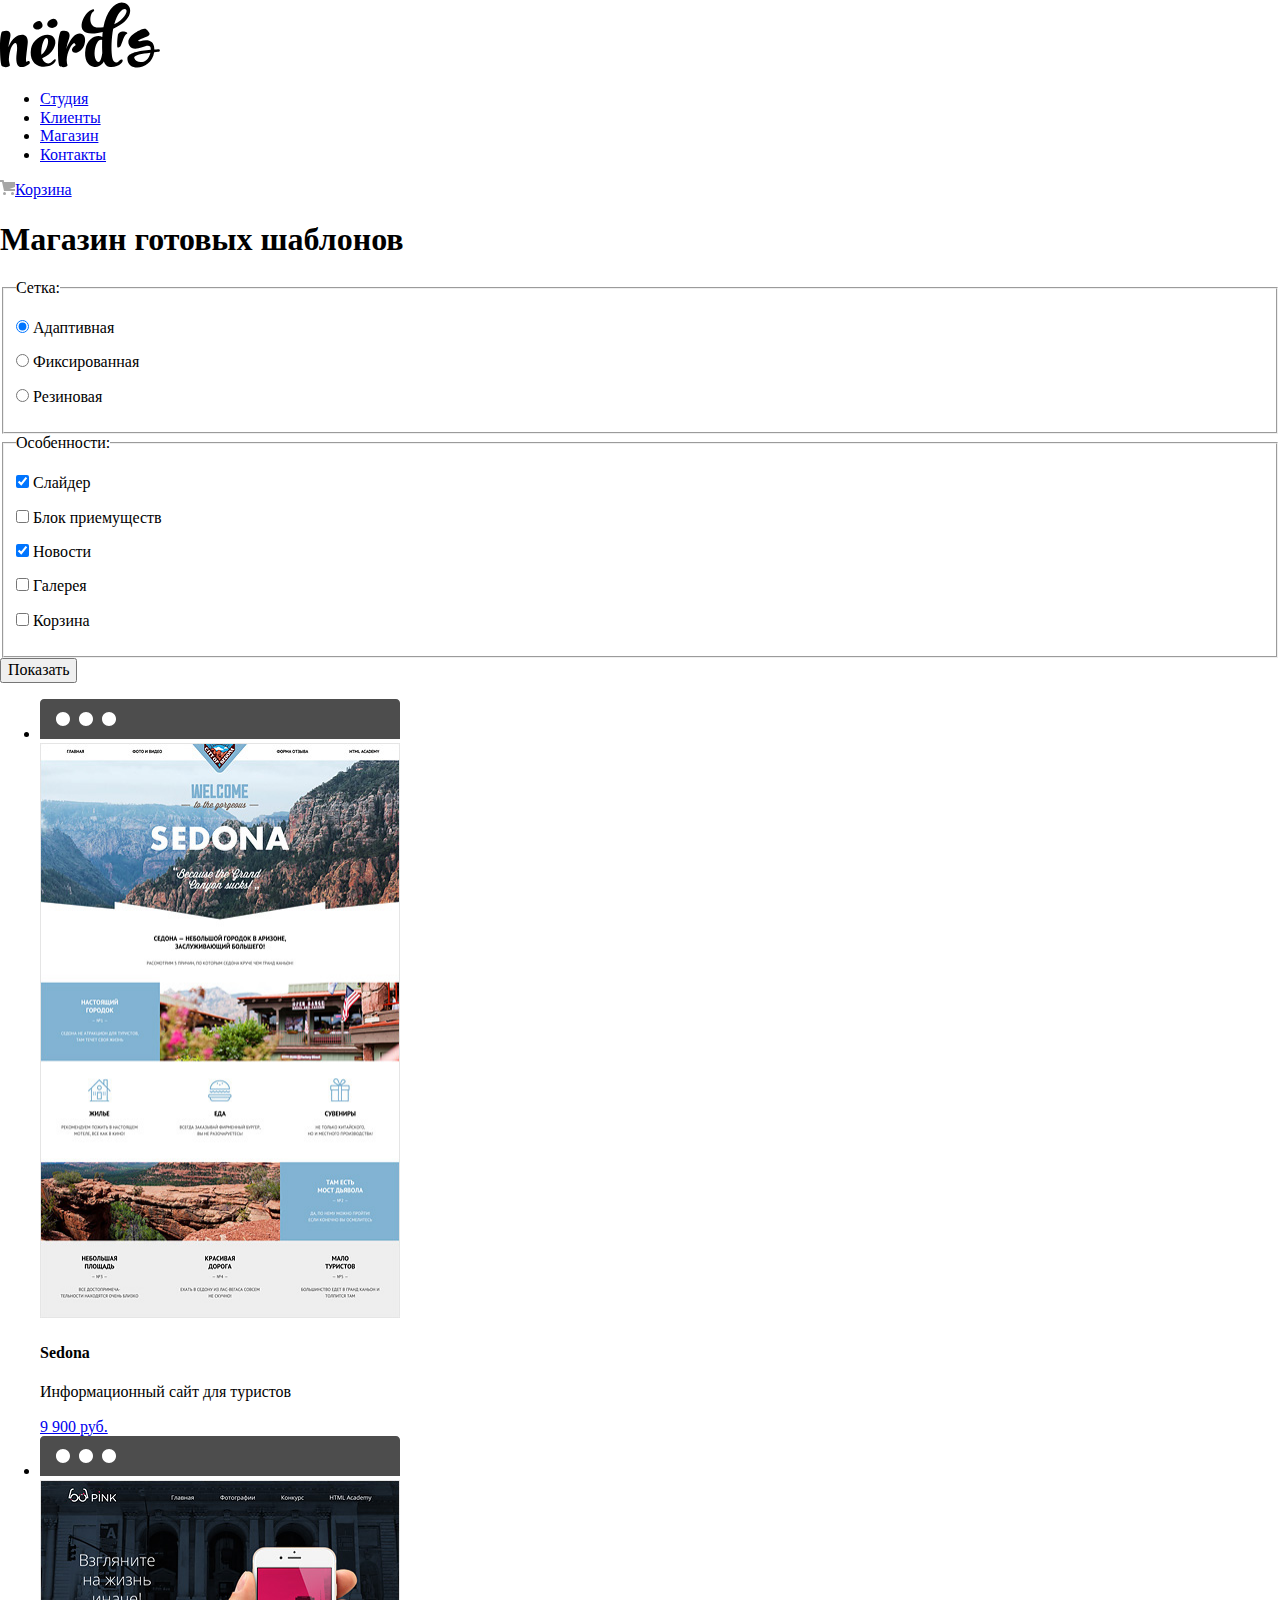
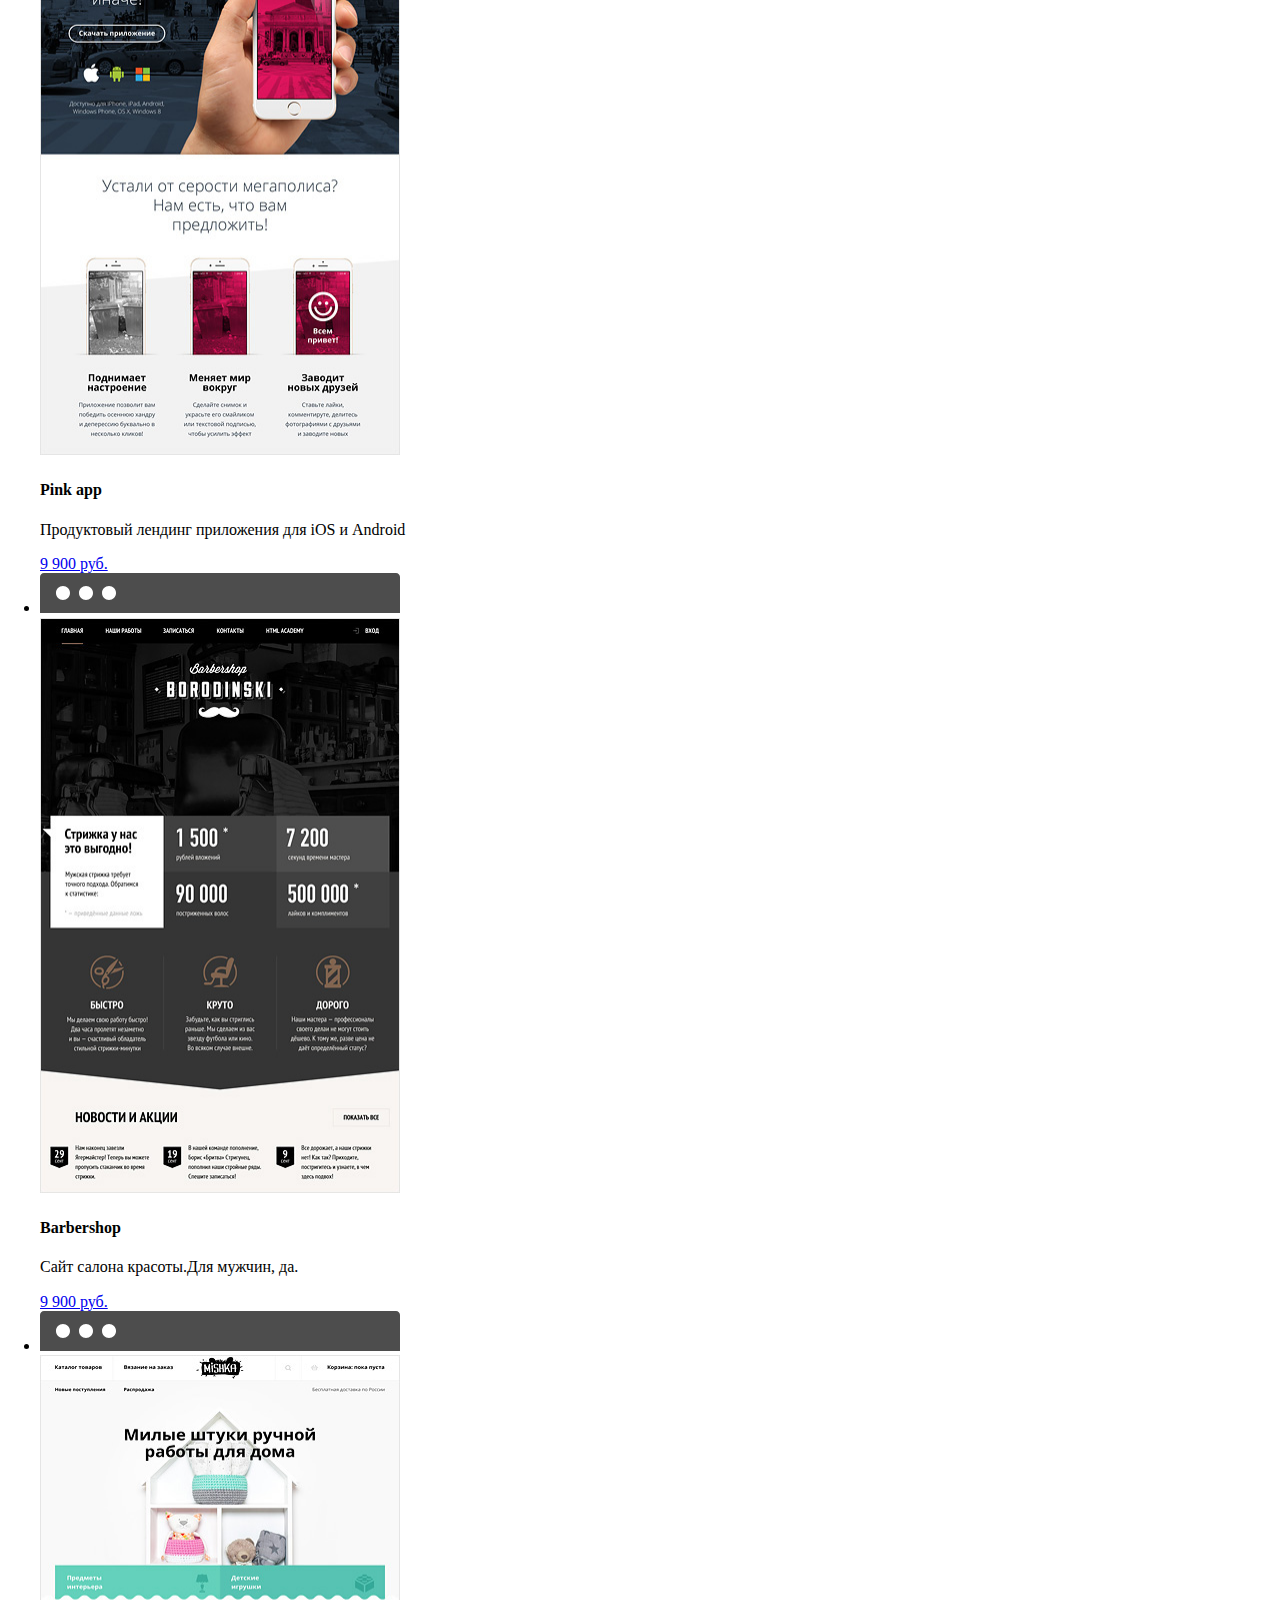
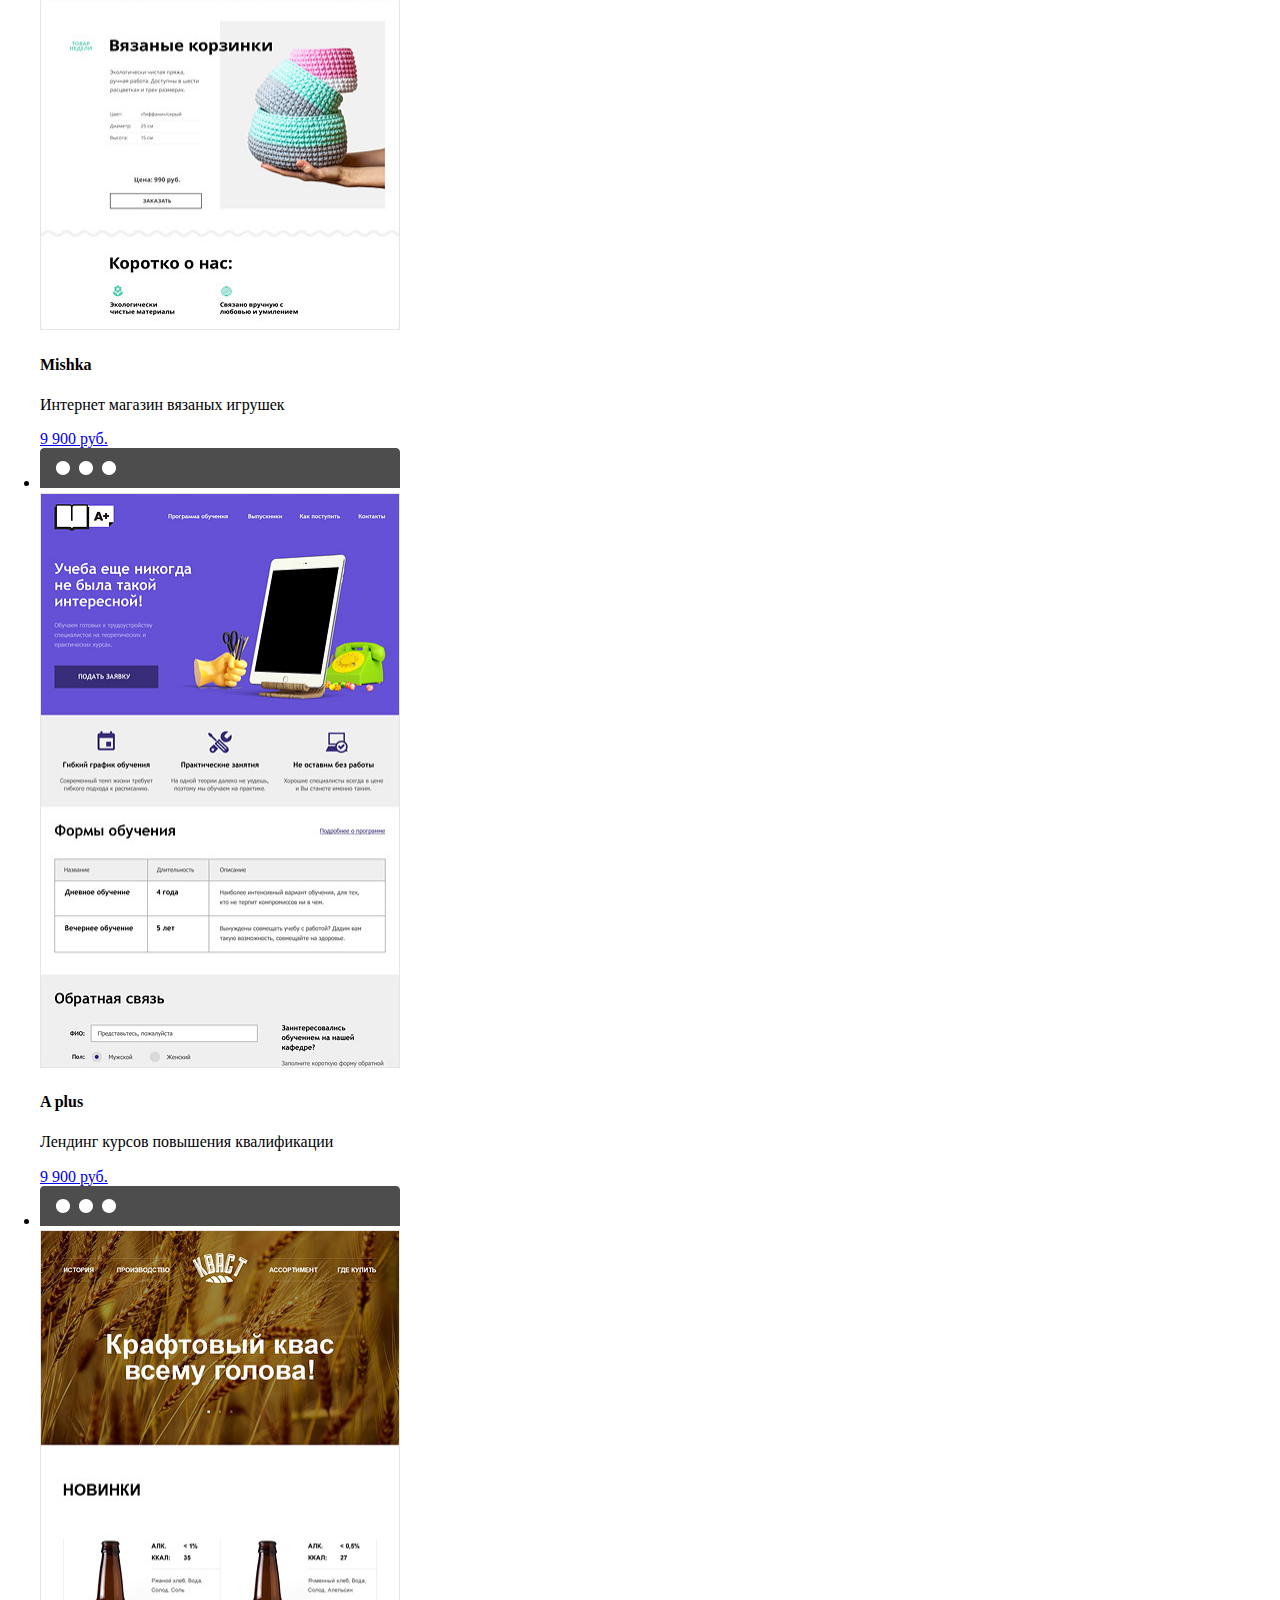
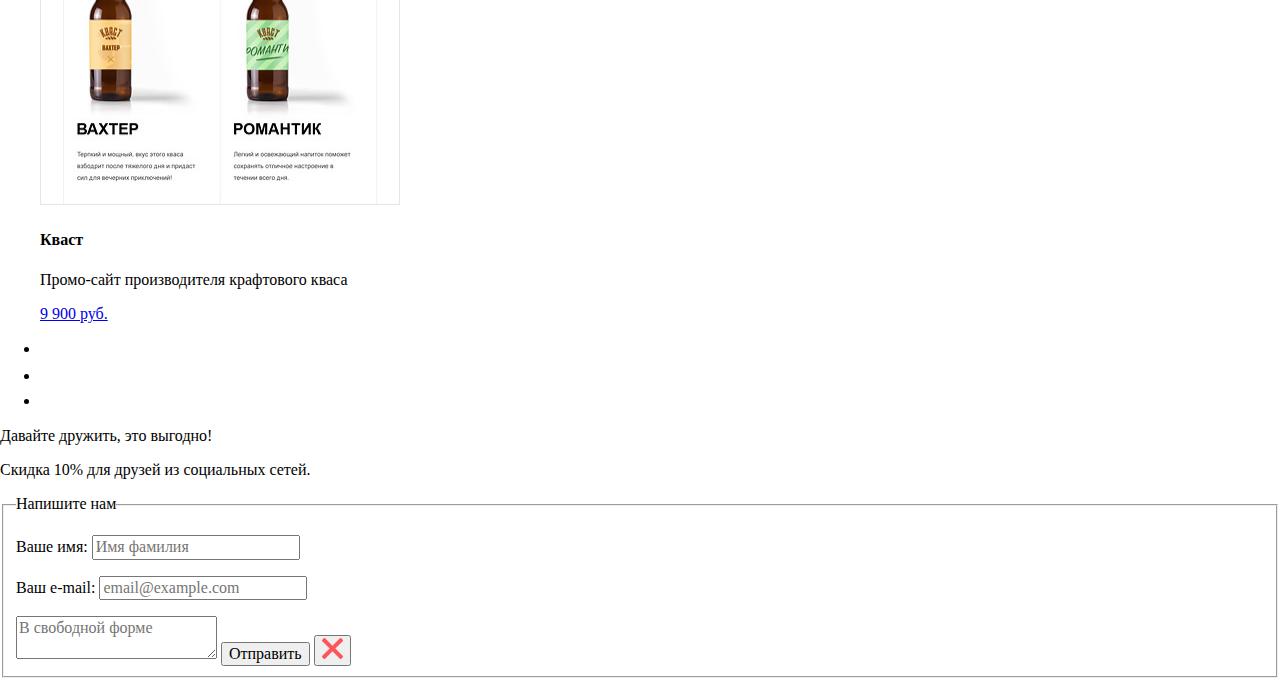
==== catalog.html @ f554057f "Исправил ошибки 3" ====
<!DOCTYPE html>
<html lang="ru">

<head>
  <meta charset="utf-8">
  <title>HTML Academy: Нёрдс</title>
  <link href="css/normalize.min.css" rel="stylesheet">
  <link href="css/style.css" rel="stylesheet">
</head>

<body>
  <header class="page-header">
    <h2 class="visually-hidden">Главная навигация</h2>
    <div class="container">
      <!--Центровщик-->
      <a class="nerds-logo" href="#" aria-label="Главная страница nёrds"><img src="img/nerds-logo.svg" alt="Nёrds" width="160" height="70"></a>
      <nav class="main-navigation">
        <ul class="nav-list">
          <li class="nav-list-item"><a href="#" class="nav-link">Студия</a></li>
          <li class="nav-list-item"><a href="#" class="nav-link">Клиенты</a></li>
          <li class="nav-list-item"><a href="#" class="nav-link">Магазин</a></li>
          <li class="nav-list-item"><a href="#" class="nav-link">Контакты</a></li>
        </ul>
      </nav>
      <a class="icon-basket" href="#"><img src="img/cart-icon.svg" alt="Корзина" width="15" height="15">Корзина</a>
    </div>
  </header>
  <main class="page-main-catalog">
    <div class="container">
      <!--Центровщик-->
      <section class="shop-block">
        <h1 class="shop-title">Магазин готовых шаблонов</h1>
      </section>
      <form class="main-form" method="post">
        <fieldset class="form-radio">
          <legend class="form-radio-title">Сетка:</legend>
          <div class="form-radio-block">
            <p class="form-radio-item">
              <input class="form-radio-item-input" type="radio" name="radio-grid" checked="checked" id="adap">
              <label class="form-radio-item-label" for="adap">Адаптивная</label>
            </p>
            <p class="form-radio-item">
              <input class="form-radio-item-input" type="radio" name="radio-grid" id="fix">
              <label class="form-radio-item-label" for="fix">Фиксированная</label>
            </p>
            <p class="form-radio-item">
              <input class="form-radio-item-input" type="radio" name="radio-grid" id="rubber">
              <label class="form-radio-item-label" for="rubber">Резиновая</label>
            </p>
          </div>
        </fieldset>
        <fieldset class="form-checkbox">
          <legend class="form-checkbox-title">Особенности:</legend>
          <div class="form-checkbox-block">
            <p class="form-checkbox-item">
              <input class="form-checkbox-input" type="checkbox" name="slider" checked="checked" id="slider" />
              <label class="form-checkbox-label" for="slider">Слайдер</label>
            </p>
            <p class="form-checkbox-item">
              <input class="form-checkbox-input" type="checkbox" name="advantages" id="advantages" />
              <label class="form-checkbox-label" for="advantages">Блок приемуществ</label>
            </p>
            <p class="form-checkbox-item">
              <input class="form-checkbox-input" type="checkbox" name="news" checked="checked" id="news" />
              <label class="form-checkbox-label" for="news">Новости</label>
            </p>
            <p class="form-checkbox-item">
              <input class="form-checkbox-input" type="checkbox" name="gallery" id="gallery" />
              <label class="form-checkbox-label" for="gallery">Галерея</label>
            </p>
            <p class="form-checkbox-item">
              <input class="form-checkbox-input" type="checkbox" name="basket" id="basket" />
              <label class="form-checkbox-label" for="basket">Корзина</label>
            </p>
          </div>
        </fieldset>
        <input class="show-btn" type="submit" value="Показать">
      </form>
      <h2 class="visually-hidden">Выбор готового шаблона</h2>
      <ul class="shop">
        <li class="shop-item">
          <div class="shop-browser">
            <svg version="1.1" id="Layer_1" xmlns="http://www.w3.org/2000/svg" xmlns:xlink="http://www.w3.org/1999/xlink" x="0px" y="0px" width="360px" height="40px" viewBox="0 0 360 40" enable-background="new 0 0 360 40" xml:space="preserve">
              <path fill="#4D4D4D" d="M356,0H4C1.8,0,0,1.8,0,4v16v20h360V4C360,1.8,358.2,0,356,0z M22.991,27c-3.866,0-7-3.134-7-7s3.134-7,7-7
	s7,3.134,7,7S26.857,27,22.991,27z M46.002,27c-3.866,0-7-3.134-7-7s3.134-7,7-7s7,3.134,7,7S49.868,27,46.002,27z M69.013,27
	c-3.866,0-7-3.134-7-7s3.134-7,7-7s7,3.134,7,7S72.879,27,69.013,27z" />
            </svg>
          </div>
          <img class="shop-img" src="img/img-sedona.jpg" alt="sedona" width="360" height="575">
          <section class="shop-footer">
            <h4 class="shop-title">Sedona</h4>
            <p class="shop-desc">Информационный сайт для туристов</p>
            <a class="shop-btn" href="#">9 900 руб.</a>
          </section>
        </li>
        <li class="shop-item">
          <div class="shop-browser">
            <svg version="1.1" id="Layer_2" xmlns="http://www.w3.org/2000/svg" xmlns:xlink="http://www.w3.org/1999/xlink" x="0px" y="0px" width="360px" height="40px" viewBox="0 0 360 40" enable-background="new 0 0 360 40" xml:space="preserve">
              <path fill="#4D4D4D" d="M356,0H4C1.8,0,0,1.8,0,4v16v20h360V4C360,1.8,358.2,0,356,0z M22.991,27c-3.866,0-7-3.134-7-7s3.134-7,7-7
	s7,3.134,7,7S26.857,27,22.991,27z M46.002,27c-3.866,0-7-3.134-7-7s3.134-7,7-7s7,3.134,7,7S49.868,27,46.002,27z M69.013,27
	c-3.866,0-7-3.134-7-7s3.134-7,7-7s7,3.134,7,7S72.879,27,69.013,27z" />
            </svg>
          </div>
          <img class="shop-img" src="img/img-pink.jpg" alt="pink" width="360" height="575">
          <section class="shop-footer">
            <h4 class="shop-title">Pink app</h4>
            <p class="shop-desc">Продуктовый лендинг приложения для iOS и Android</p>
            <a class="shop-btn" href="#">9 900 руб.</a>
          </section>
        </li>
        <li class="shop-item">
          <div class="shop-browser">
            <svg version="1.1" id="Layer_3" xmlns="http://www.w3.org/2000/svg" xmlns:xlink="http://www.w3.org/1999/xlink" x="0px" y="0px" width="360px" height="40px" viewBox="0 0 360 40" enable-background="new 0 0 360 40" xml:space="preserve">
              <path fill="#4D4D4D" d="M356,0H4C1.8,0,0,1.8,0,4v16v20h360V4C360,1.8,358.2,0,356,0z M22.991,27c-3.866,0-7-3.134-7-7s3.134-7,7-7
	s7,3.134,7,7S26.857,27,22.991,27z M46.002,27c-3.866,0-7-3.134-7-7s3.134-7,7-7s7,3.134,7,7S49.868,27,46.002,27z M69.013,27
	c-3.866,0-7-3.134-7-7s3.134-7,7-7s7,3.134,7,7S72.879,27,69.013,27z" />
            </svg>
          </div>
          <img class="shop-img" src="img/img-barbershop.jpg" alt="barbershop" width="360" height="575">
          <section class="shop-footer">
            <h4 class="shop-title">Barbershop</h4>
            <p class="shop-desc">Сайт салона красоты.Для мужчин, да.</p>
            <a class="shop-btn" href="#">9 900 руб.</a>
          </section>
        </li>
        <li class="shop-item">
          <div class="shop-browser">
            <svg version="1.1" id="Layer_4" xmlns="http://www.w3.org/2000/svg" xmlns:xlink="http://www.w3.org/1999/xlink" x="0px" y="0px" width="360px" height="40px" viewBox="0 0 360 40" enable-background="new 0 0 360 40" xml:space="preserve">
              <path fill="#4D4D4D" d="M356,0H4C1.8,0,0,1.8,0,4v16v20h360V4C360,1.8,358.2,0,356,0z M22.991,27c-3.866,0-7-3.134-7-7s3.134-7,7-7
	s7,3.134,7,7S26.857,27,22.991,27z M46.002,27c-3.866,0-7-3.134-7-7s3.134-7,7-7s7,3.134,7,7S49.868,27,46.002,27z M69.013,27
	c-3.866,0-7-3.134-7-7s3.134-7,7-7s7,3.134,7,7S72.879,27,69.013,27z" />
            </svg>
          </div>
          <img class="shop-img" src="img/img-mishka.jpg" alt="mishka" width="360" height="575">
          <section class="shop-footer">
            <h4 class="shop-title">Mishka</h4>
            <p class="shop-desc">Интернет магазин вязаных игрушек</p>
            <a class="shop-btn" href="#">9 900 руб.</a>
          </section>
        </li>
        <li class="shop-item">
          <div class="shop-browser">
            <svg version="1.1" id="Layer_5" xmlns="http://www.w3.org/2000/svg" xmlns:xlink="http://www.w3.org/1999/xlink" x="0px" y="0px" width="360px" height="40px" viewBox="0 0 360 40" enable-background="new 0 0 360 40" xml:space="preserve">
              <path fill="#4D4D4D" d="M356,0H4C1.8,0,0,1.8,0,4v16v20h360V4C360,1.8,358.2,0,356,0z M22.991,27c-3.866,0-7-3.134-7-7s3.134-7,7-7
	s7,3.134,7,7S26.857,27,22.991,27z M46.002,27c-3.866,0-7-3.134-7-7s3.134-7,7-7s7,3.134,7,7S49.868,27,46.002,27z M69.013,27
	c-3.866,0-7-3.134-7-7s3.134-7,7-7s7,3.134,7,7S72.879,27,69.013,27z" />
            </svg>
          </div>
          <img class="shop-img" src="img/img-aplus.jpg" alt="aplus" width="360" height="575">
          <section class="shop-footer">
            <h4 class="shop-title">A plus</h4>
            <p class="shop-desc">Лендинг курсов повышения квалификации</p>
            <a class="shop-btn" href="#">9 900 руб.</a>
          </section>
        </li>
        <li class="shop-item">
          <div class="shop-browser">
            <svg version="1.1" id="Layer_6" xmlns="http://www.w3.org/2000/svg" xmlns:xlink="http://www.w3.org/1999/xlink" x="0px" y="0px" width="360px" height="40px" viewBox="0 0 360 40" enable-background="new 0 0 360 40" xml:space="preserve">
              <path fill="#4D4D4D" d="M356,0H4C1.8,0,0,1.8,0,4v16v20h360V4C360,1.8,358.2,0,356,0z M22.991,27c-3.866,0-7-3.134-7-7s3.134-7,7-7
	s7,3.134,7,7S26.857,27,22.991,27z M46.002,27c-3.866,0-7-3.134-7-7s3.134-7,7-7s7,3.134,7,7S49.868,27,46.002,27z M69.013,27
	c-3.866,0-7-3.134-7-7s3.134-7,7-7s7,3.134,7,7S72.879,27,69.013,27z" />
            </svg>
          </div>
          <img class="shop-img" src="img/img-kvast.jpg" alt="kvast" width="360" height="575">
          <section class="shop-footer">
            <h4 class="shop-title">Кваст</h4>
            <p class="shop-desc">Промо-сайт производителя крафтового кваса</p>
            <a class="shop-btn" href="#">9 900 руб.</a>
          </section>
        </li>
      </ul>
    </div>
    <!--Карта-->
  </main>
  <footer class="page-footer">
    <h2 class="visually-hidden">Nёrds в социальных сетях</h2>
    <div class="container">
      <div class="social-icons">
        <ul>
          <li><a class="social-vk" target="_blank" href="https://vk.com/" aria-label="Nёrds во вконтакте">
              <svg xmlns="http://www.w3.org/2000/svg" width="26" height="15" viewBox="0 0 26 15">
                <path fill="#FFF" d="M16.138 11.51c.956-.309 2.18 2.04 3.483 2.939.978.681 1.727.534 1.727.534l3.473-.05s1.815-.112.957-1.554c-.071-.12-.503-1.069-2.585-3.022-2.177-2.043-1.882-1.712.739-5.244 1.597-2.153 2.236-3.468 2.036-4.028-.192-.539-1.365-.399-1.365-.399L20.69.713c-.381.001-.704.119-.851.515-.003.004-.621 1.666-1.445 3.079-1.741 2.989-2.436 3.148-2.724 2.961-.661-.433-.494-1.737-.494-2.664 0-2.897.432-4.105-.846-4.417-.427-.104-.739-.172-1.828-.182-1.392-.021-2.574 0-3.244.329-.445.223-.786.712-.579.74.26.035.843.16 1.155.586.401.552.389 1.789.389 1.789s.229 3.411-.54 3.834c-.528.29-1.25-.302-2.803-3.016-.793-1.388-1.392-2.922-1.392-2.922s-.116-.285-.326-.441c-.25-.185-.6-.244-.6-.244L.848.684S.29.7.085.946c-.182.218-.015.668-.015.668s2.909 6.881 6.203 10.347c3.02 3.182 6.452 2.971 6.452 2.971h1.555s.469-.054.709-.312c.224-.24.214-.691.214-.691s-.031-2.109.935-2.419z" /></svg></a>
          </li>
          <li><a class="social-fb" target="_blank" href="https://www.facebook.com/" aria-label="Nёrds в фейсбуке">
              <svg version="1.1" id="Layer_8" xmlns="http://www.w3.org/2000/svg" xmlns:xlink="http://www.w3.org/1999/xlink" x="0px" y="0px" width="12px" height="22px" viewBox="0 0 12 22" enable-background="new 0 0 12 22" xml:space="preserve">
                <path fill="#FFFFFF" d="M12,4V0H8C5.791,0,4,1.791,4,4v4H0v4h4v10h4V12h4V8H8V4H12z" />
              </svg>
            </a>
          </li>
          <li><a class="social-inst" target="_blank" href="https://instagram.com/" aria-label="Nёrds в инстрагаме">
              <svg enable-background="new 0 0 21 21" height="21" viewBox="0 0 21 21" width="21" xmlns="http://www.w3.org/2000/svg">
                <path d="m18 0h-15c-1.65 0-3 1.35-3 3v15c0 1.65 1.35 3 3 3h15c1.65 0 3-1.35 3-3v-15c0-1.65-1.35-3-3-3zm-7.5 7c1.93 0 3.5 1.57 3.5 3.5s-1.57 3.5-3.5 3.5-3.5-1.57-3.5-3.5 1.57-3.5 3.5-3.5zm7.5 11h-15v-9h1.181c-.114.482-.181.983-.181 1.5 0 3.59 2.91 6.5 6.5 6.5s6.5-2.91 6.5-6.5c0-.517-.066-1.018-.181-1.5h1.181zm0-11h-4v-4h4z" fill="#fff" />
              </svg>
            </a>
          </li>
        </ul>
      </div>
      <div class="footer-desc">
        <p class="footer-title">Давайте дружить, это выгодно!</p>
        <p class="footer-text">Скидка 10% для друзей из социальных сетей.</p>
      </div>
    </div>
  </footer>
  <article class="pop-up">
    <h2 class="visually-hidden">Форма отправки</h2>
    <form class="pop-up-form" method="post">
      <fieldset class="pop-up-field">
        <legend class="pop-up-title">Напишите нам</legend>
        <p class="pop-up-item">
          <label class="pop-up-label" for="name">Ваше имя:</label>
          <input class="pop-up-input" type="text" id="name" name="name" placeholder="Имя фамилия" required>
        </p>
        <p class="pop-up-item">
          <label class="pop-up-label" for="mail">Ваш e-mail:</label>
          <input class="pop-up-input" type="email" id="mail" name="mail" placeholder="email@example.com" required>
        </p>
        <textarea class="pop-up-textarea" name="comment" id="comment-field" placeholder="В свободной форме"></textarea>
        <input class="pop-up-btn" type="submit" value="Отправить">
        <button class="pop-up-cross"><svg xmlns="http://www.w3.org/2000/svg" width="21" height="21" viewBox="0 0 21 21">
            <path fill="#FB565A" d="M13.328 10.5l7.371-7.371a1.003 1.003 0 0 0 0-1.414L19.285.3a1.003 1.003 0 0 0-1.414 0L10.5 7.672 3.129.301a1.003 1.003 0 0 0-1.414 0L.301 1.715a1.003 1.003 0 0 0 0 1.414L7.672 10.5.301 17.871a1.003 1.003 0 0 0 0 1.414l1.415 1.414a1.003 1.003 0 0 0 1.414 0l7.371-7.371 7.371 7.371a1.003 1.003 0 0 0 1.414 0l1.414-1.414a1.003 1.003 0 0 0 0-1.414L13.328 10.5z" /></svg></button>
      </fieldset>
    </form>
  </article>
</body>

</html>
---- css/style.css ----
﻿.visually-hidden {
  position: absolute;
  width: 1px;
  height: 1px;
  margin: -1px;
  border: 0;
  padding: 0;
  clip: rect(0 0 0 0);
  overflow: hidden;
}
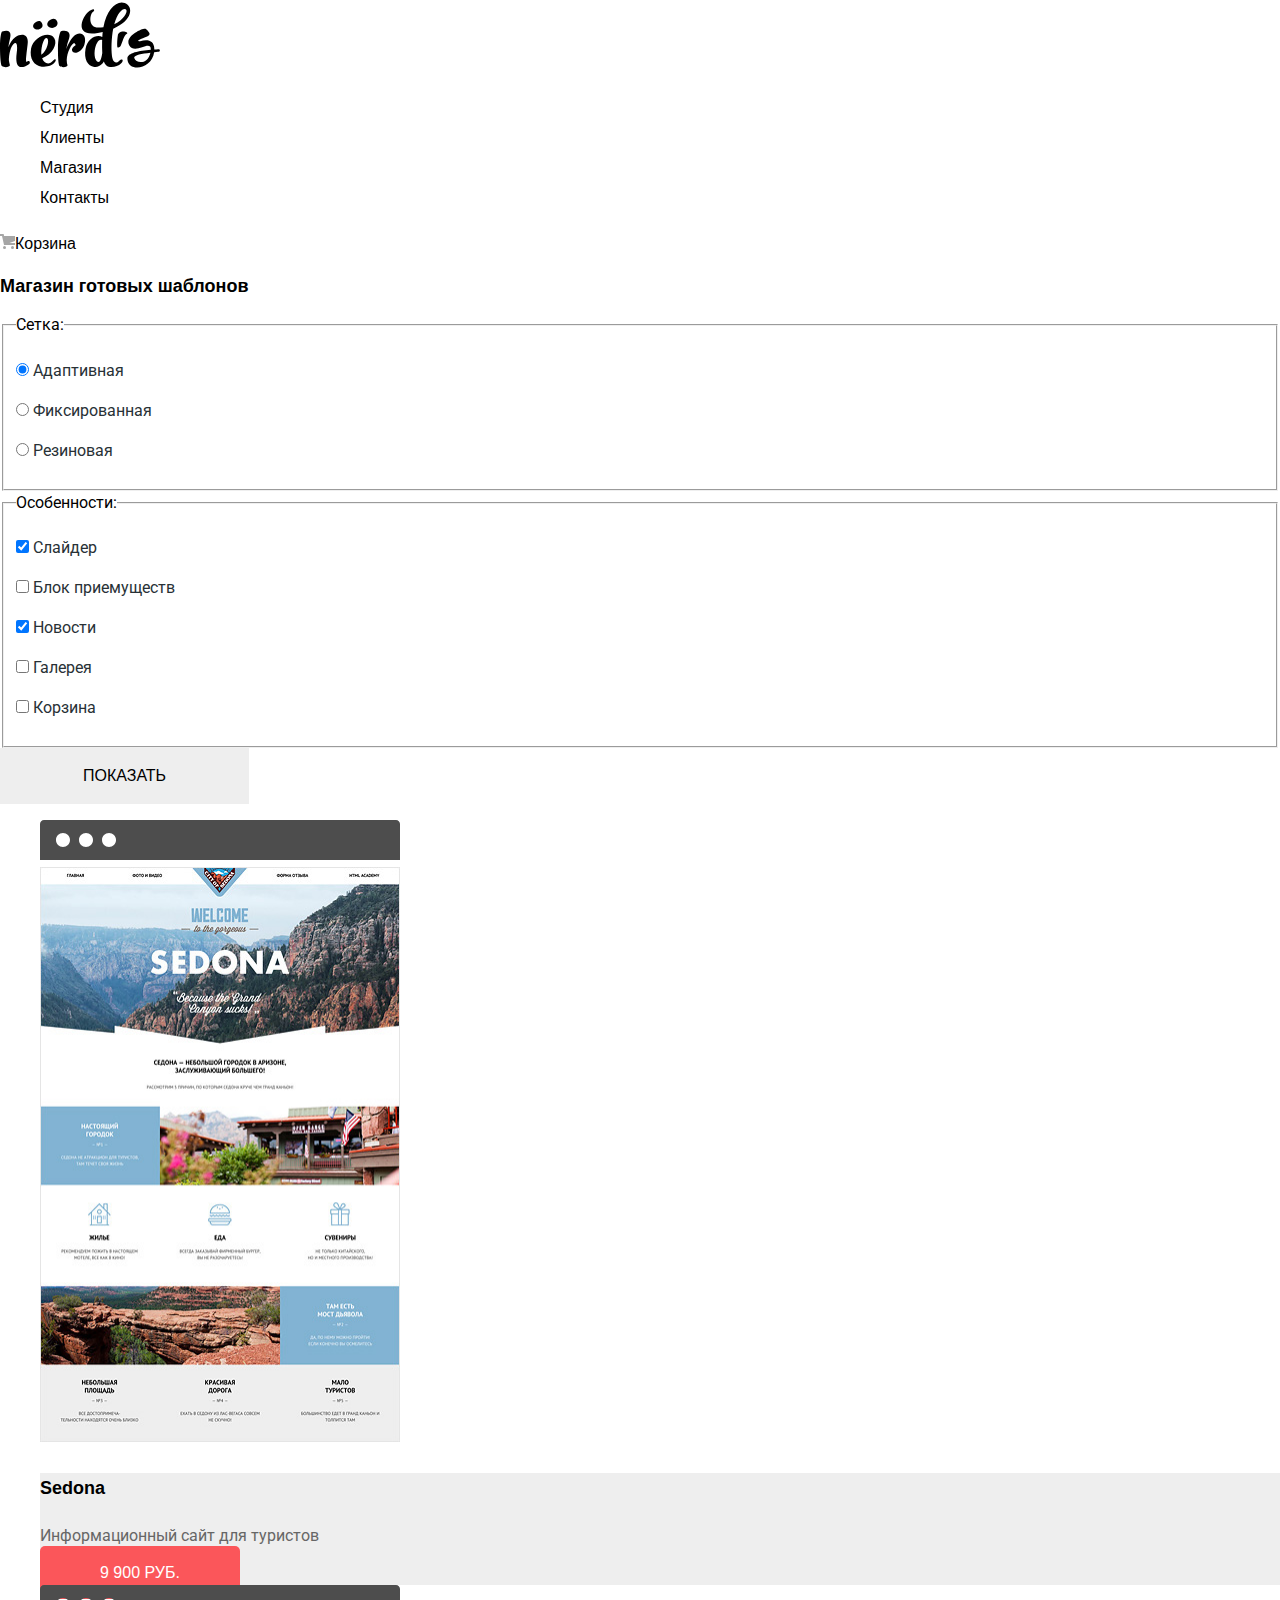
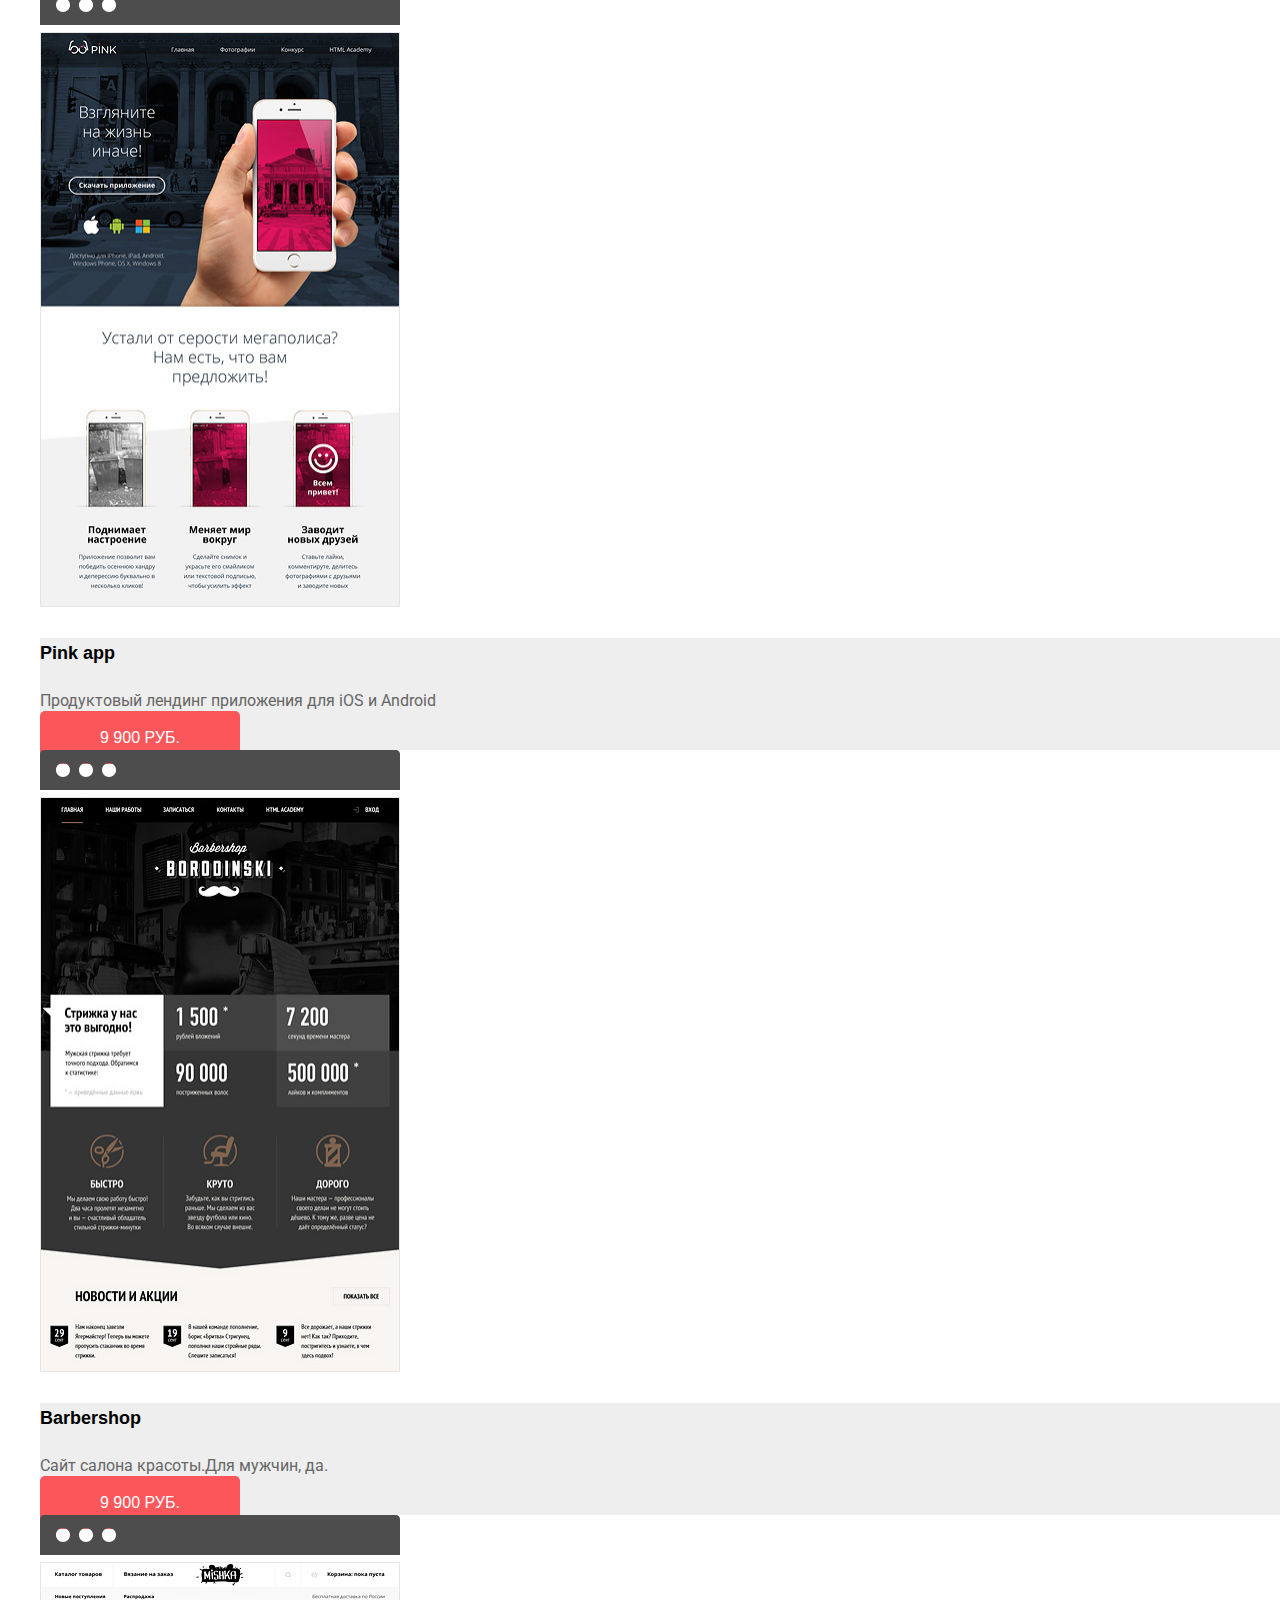
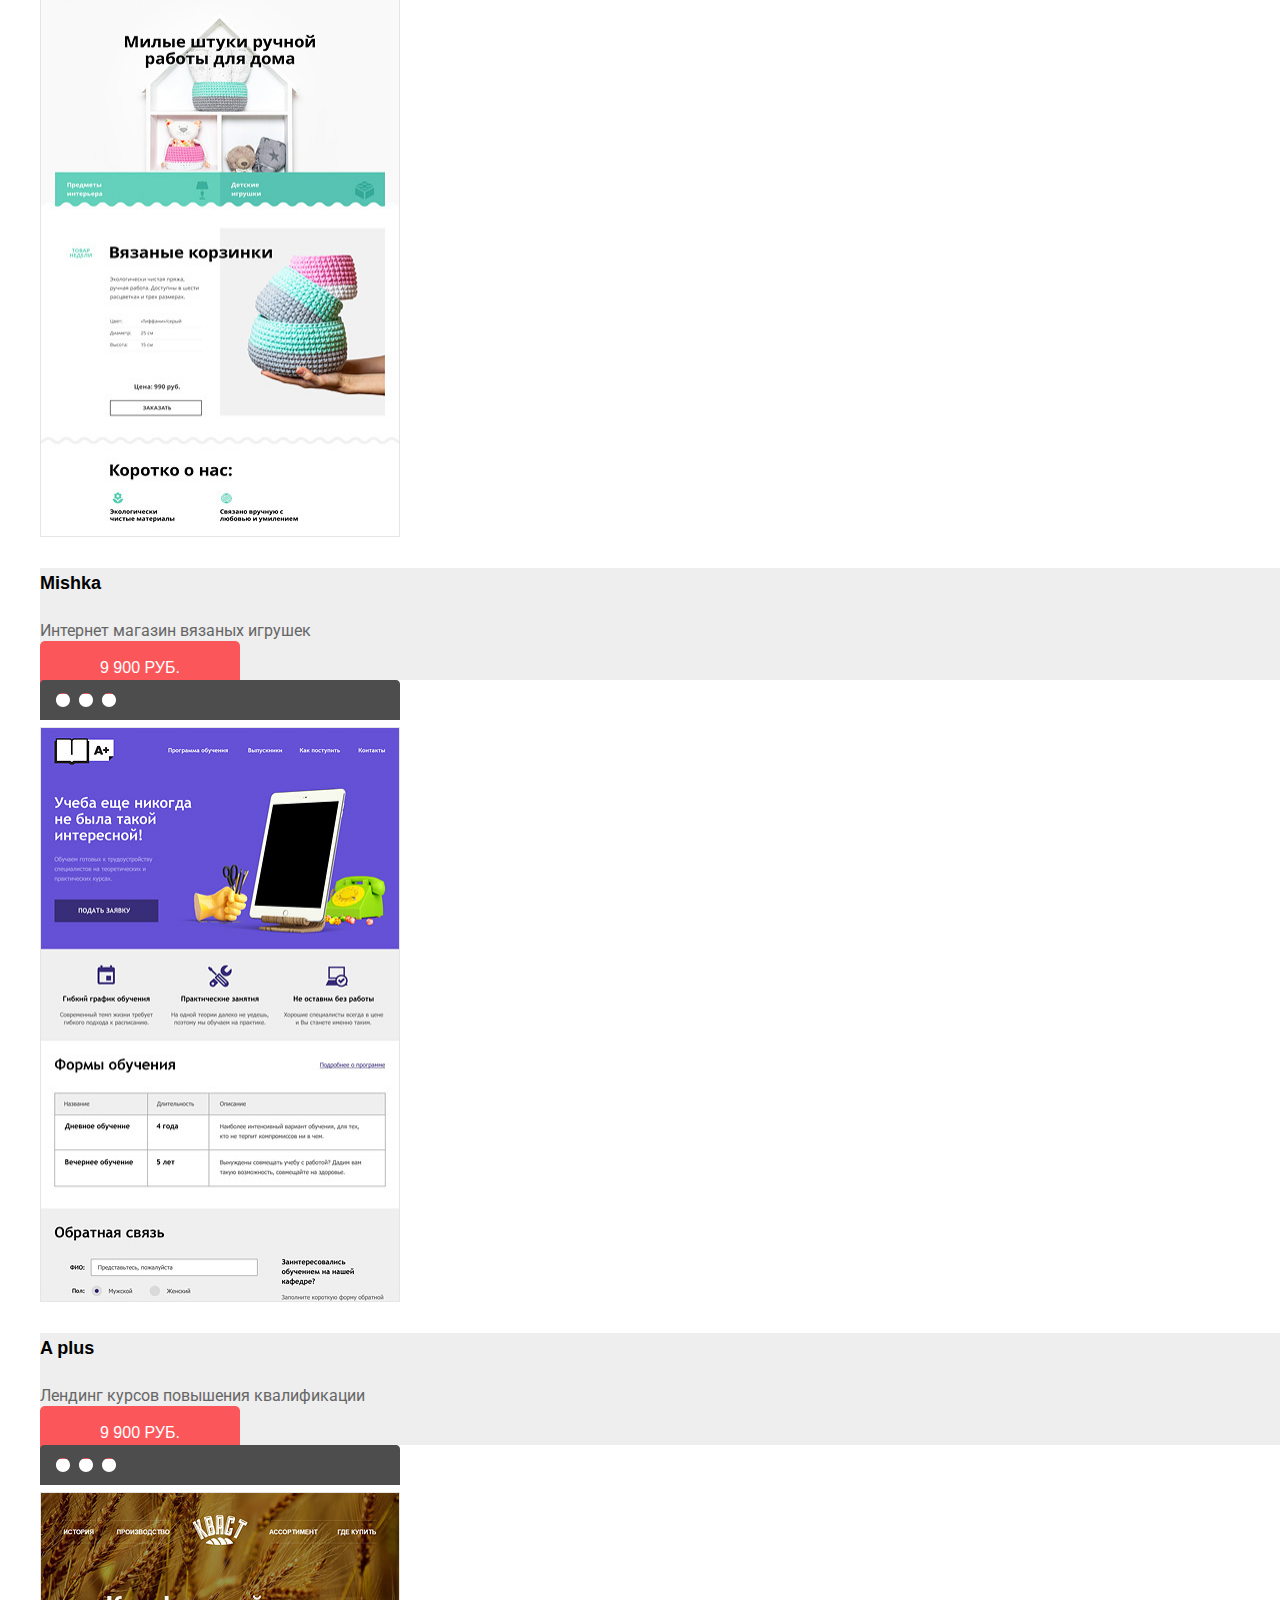
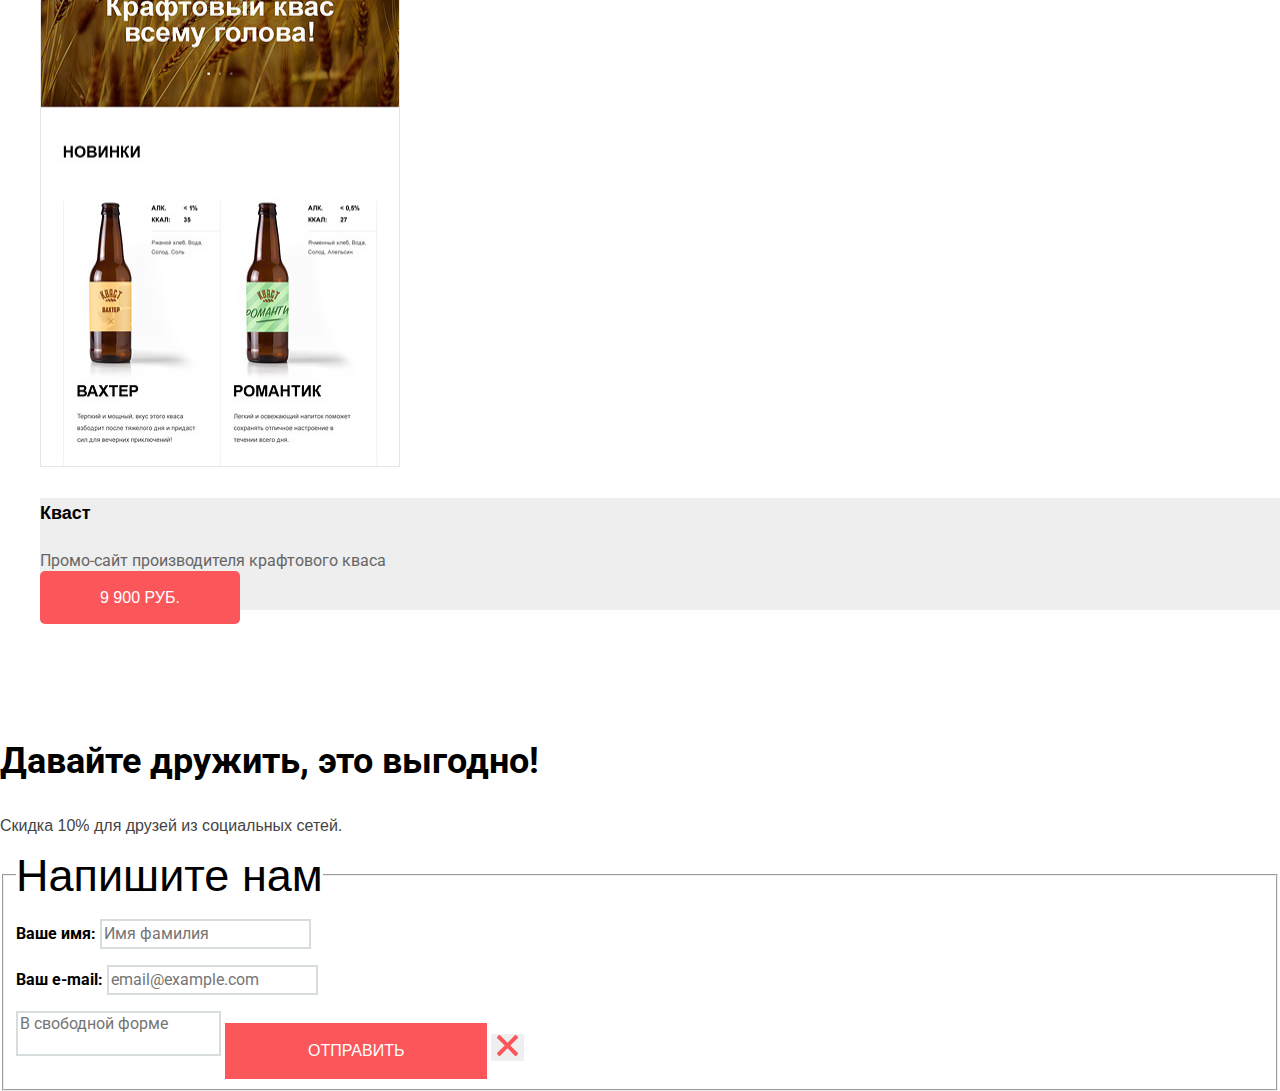
==== commit f4707c65: "Начал базовую стилизацию проекта" ====
--- a/catalog.html
+++ b/catalog.html
@@ -4,6 +4,7 @@
 <head>
   <meta charset="utf-8">
   <title>HTML Academy: Нёрдс</title>
+  <link href="https://fonts.googleapis.com/css?family=Roboto:400,400i,700,700i&amp;subset=cyrillic" rel="stylesheet">
   <link href="css/normalize.min.css" rel="stylesheet">
   <link href="css/style.css" rel="stylesheet">
 </head>
@@ -216,7 +217,7 @@
         </p>
         <textarea class="pop-up-textarea" name="comment" id="comment-field" placeholder="В свободной форме"></textarea>
         <input class="pop-up-btn" type="submit" value="Отправить">
-        <button class="pop-up-cross"><svg xmlns="http://www.w3.org/2000/svg" width="21" height="21" viewBox="0 0 21 21">
+        <button class="pop-up-cross" aria-label="Закрыть"><svg xmlns="http://www.w3.org/2000/svg" width="21" height="21" viewBox="0 0 21 21">
             <path fill="#FB565A" d="M13.328 10.5l7.371-7.371a1.003 1.003 0 0 0 0-1.414L19.285.3a1.003 1.003 0 0 0-1.414 0L10.5 7.672 3.129.301a1.003 1.003 0 0 0-1.414 0L.301 1.715a1.003 1.003 0 0 0 0 1.414L7.672 10.5.301 17.871a1.003 1.003 0 0 0 0 1.414l1.415 1.414a1.003 1.003 0 0 0 1.414 0l7.371-7.371 7.371 7.371a1.003 1.003 0 0 0 1.414 0l1.414-1.414a1.003 1.003 0 0 0 0-1.414L13.328 10.5z" /></svg></button>
       </fieldset>
     </form>
--- a/css/style.css
+++ b/css/style.css
@@ -7,4 +7,229 @@
   padding: 0;
   clip: rect(0 0 0 0);
   overflow: hidden;
+}
+
+body {
+  margin: 0;
+  
+  font-family: "Roboto", Arial, sans-serif;
+  font-size: 16px;
+  line-height: 24px;
+  font-weight: normal;
+}
+
+li {
+  list-style-type: none;
+}
+
+.nav-link {
+  font-family: "Roboto Medium", Arial, sans-serif;
+  line-height: 30px;
+  color: black;
+  text-decoration: none;
+}
+
+.nav-link:hover {
+  color: #fb565a;
+}
+
+.nav-link:active {
+  color: black;
+  opacity: 0.3;
+}
+
+.icon-basket {
+  font-family: "Roboto Medium", Arial, sans-serif;
+  line-height: 30px;
+  text-decoration: none;
+  color: black;
+}
+
+.service-head {
+  font-size: 24px;
+  line-height: 30px;
+  text-transform: uppercase;
+}
+
+.service-desc {
+  font-family: "Roboto Regular", Arial, sans-serif;
+  color: #283136;
+}
+
+.service-link {
+  padding-bottom: 19px;
+  padding-top: 19px;
+  padding-left: 40px;
+  padding-right: 39px;
+  border-radius: 5px;
+  
+  font-family: "Roboto Medium", Arial, sans-serif;
+  font-size: 16px;
+  line-height: 18px;
+  text-decoration: none;
+  text-transform: uppercase;
+  color: white;
+}
+
+.service-link--one {
+  background-color: #fb565a;
+}
+
+.service-link--one:hover {
+  background-color: #e74246;
+}
+
+.service-link--one:active {
+  background-color: #d7373b;
+  color: rgba(255, 255, 255, 0.3);
+}
+
+.service-link--two {
+  background-color: #00ca74;
+}
+
+.service-link--two:hover {
+  background-color: #00bc6c;
+}
+
+.service-link--two:active {
+  background-color: #00aa62;
+  color: rgba(255, 255, 255, 0.3);
+}
+
+.service-link--three {
+  background-color: #efc84a;
+}
+
+.service-link--three:hover {
+  background-color: #eab534;
+}
+
+.service-link--three:active {
+  background-color: #e5a722;
+  color: rgba(255, 255, 255, 0.3);
+}
+
+.footer-title {
+  font-weight: bold;
+  font-size: 36px;
+  line-height: 36px;
+}
+
+.footer-text {
+  font-family: "Roboto Regular", Arial, sans-serif;
+  line-height: 22px;
+  color: #444444;
+}
+
+.pop-up-title {
+  font-family: "Roboto Medium", Arial, sans-serif;
+  font-size: 45px;
+  line-height: 45px;
+}
+
+.pop-up-label {
+  font-weight: bold;
+  line-height: 18px;
+}
+
+input[type="text"],
+input[type="email"] {
+  font: inherit;
+  border: 2px solid #d7dcde;
+  outline: none;
+}
+
+.pop-up-textarea {
+  border: 2px solid #d7dcde;
+  outline: none;
+  resize: none;
+}
+
+.pop-up-btn {
+  border: 0;
+  padding-bottom: 19px;
+  padding-top: 19px;
+  padding-right: 83px;
+  padding-left: 83px;
+  background-color: #fb565a;
+  
+  font-family: "Roboto Medium", Arial, sans-serif;
+  line-height: 18px;
+  color: white;
+  text-transform: uppercase;
+}
+
+.pop-up-cross {
+  border: 0;
+}
+
+.shop-title {
+  font-family: "Roboto Medium", Arial, sans-serif;
+  font-size: 55px;
+  line-height: 55px;
+}
+
+.form-radio-item-label {
+  line-height: 20px;
+  color: #283136;
+}
+
+.form-checkbox-label {
+  line-height: 20px;
+  color: #283136;
+}
+
+.show-btn {
+  padding-bottom: 19px;
+  padding-top: 19px;
+  padding-left: 83px;
+  padding-right: 83px;
+  
+  font-family: "Roboto Medium", Arial, sans-serif;
+  line-height: 18px;
+  text-transform: uppercase;
+  border: 0;
+  background-color: #eeeeee;
+}
+
+.show-btn:hover {
+  background-color: #dfdfdf;
+}
+
+.show-btn:active {
+  background-color: #d5d5d5;
+  color: rgba(0, 0, 0, 0.3);
+}
+
+.shop-footer {
+  background-color: #eeeeee;
+}
+
+.shop-title {
+  font-size: 18px;
+  line-height: 30px;
+  font-weight: bold;
+}
+
+.shop-desc {
+  font-size: 16px;
+  line-height: 18px;
+  color: #666666;
+}
+
+.shop-btn {
+  padding-bottom: 18px;
+  padding-top: 18px;
+  padding-left: 60px;
+  padding-right: 60px;
+  border-radius: 5px;
+  
+  font-family: "Roboto Medium", Arial, sans-serif;
+  font-size: 16px;
+  line-height: 18px;
+  text-decoration: none;
+  text-transform: uppercase;
+  color: white;
+  background-color: #fb565a;
 }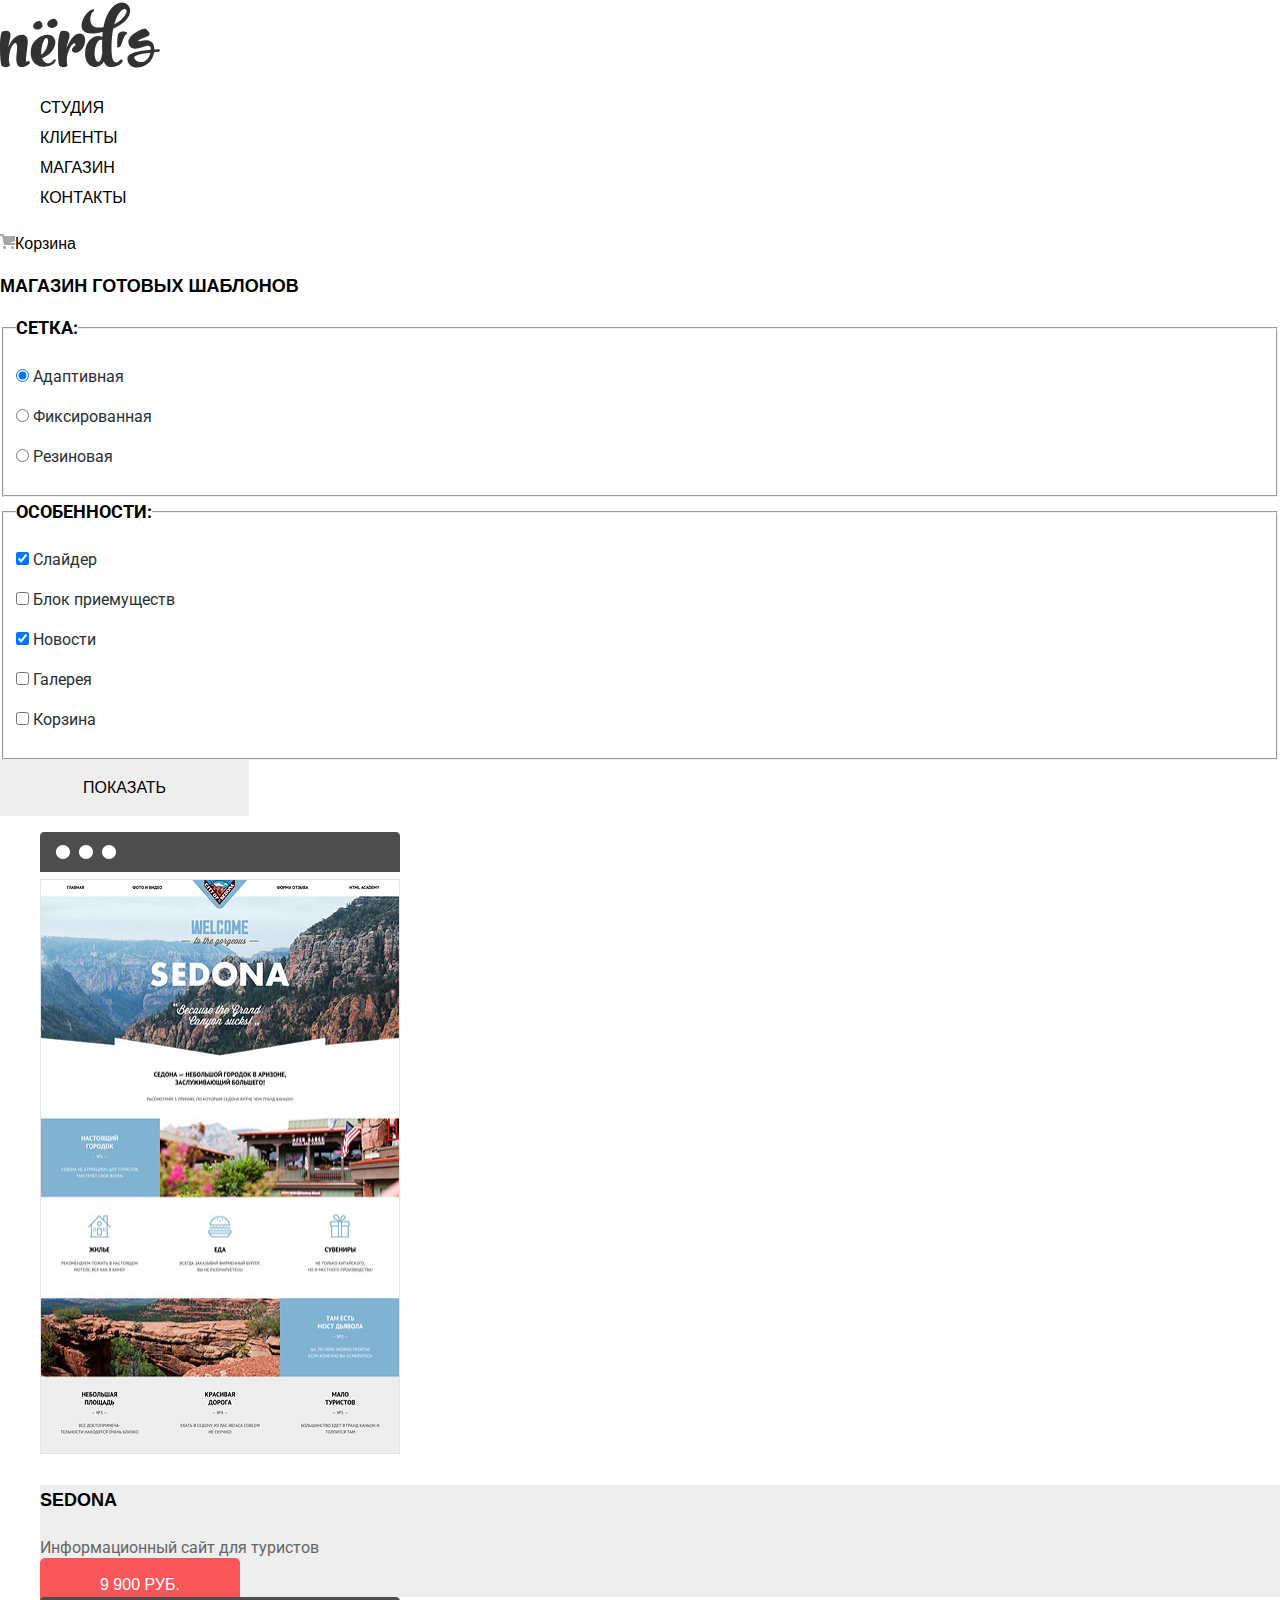
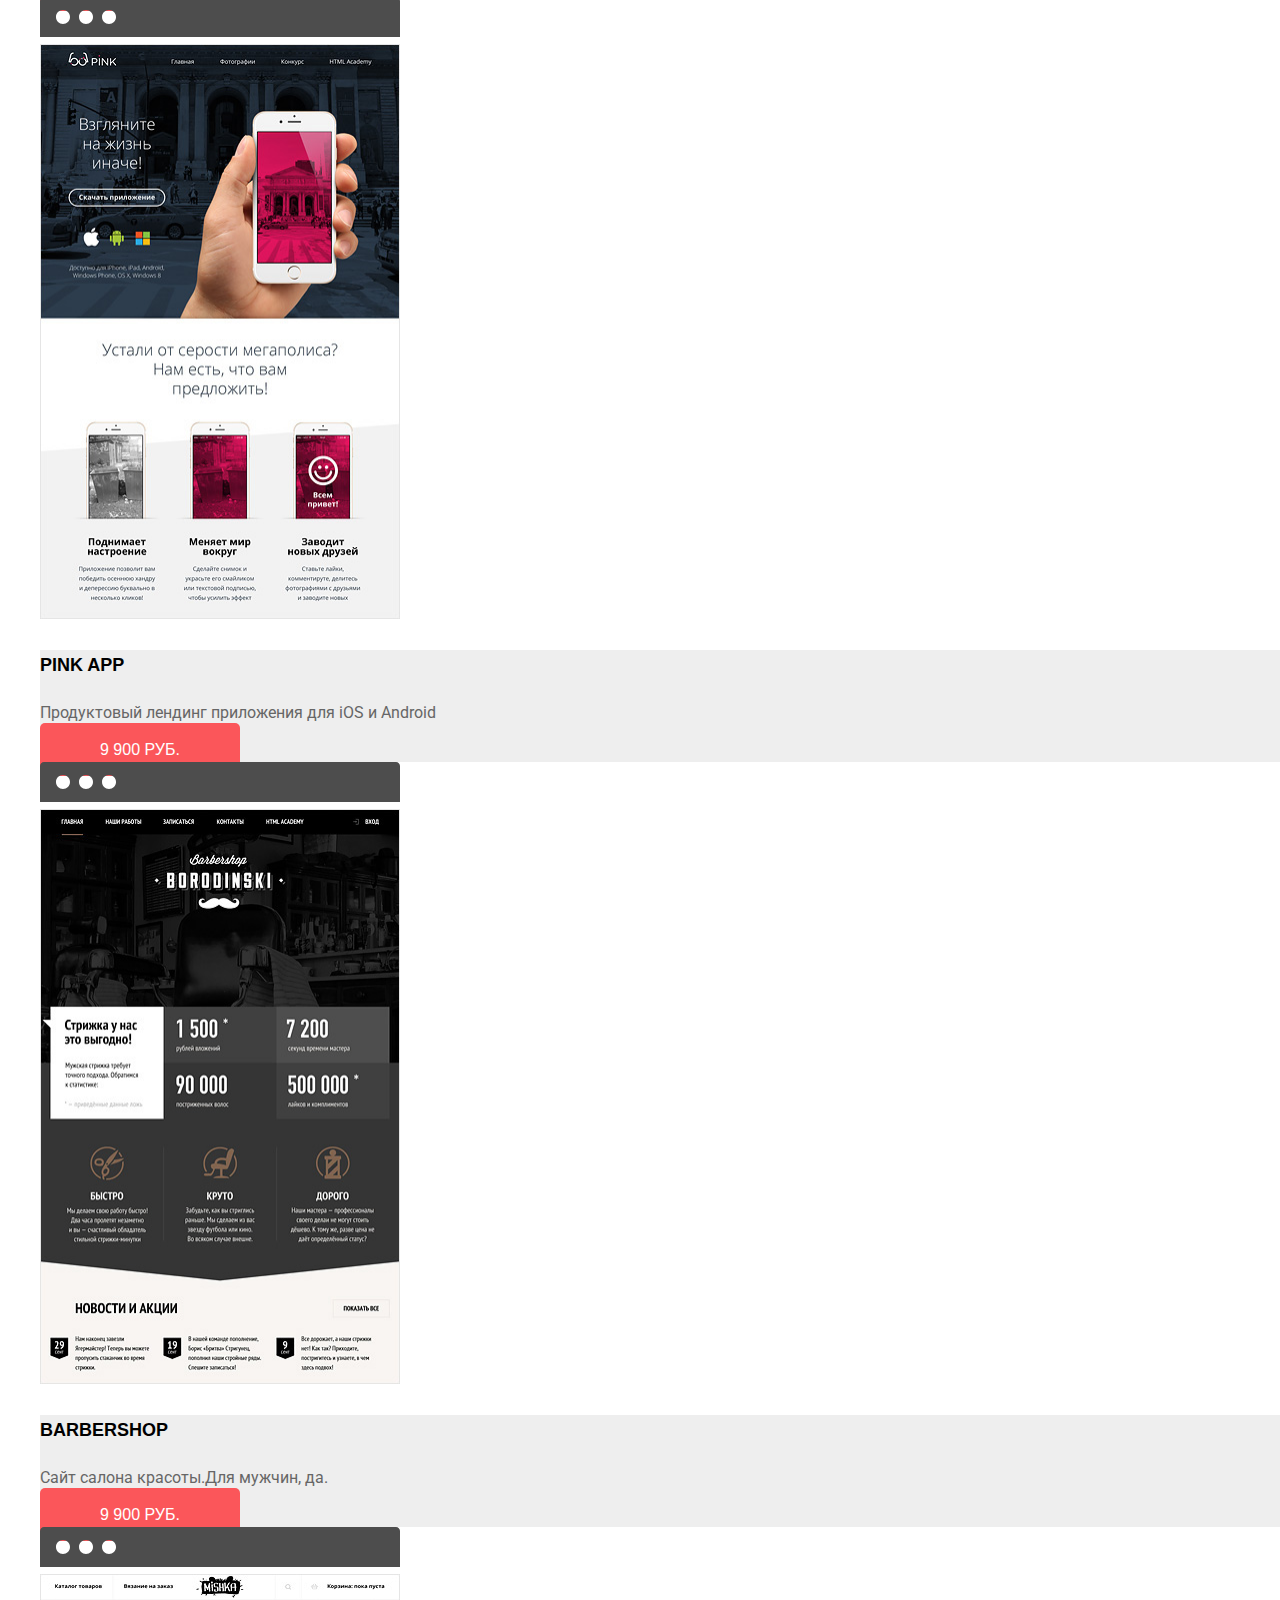
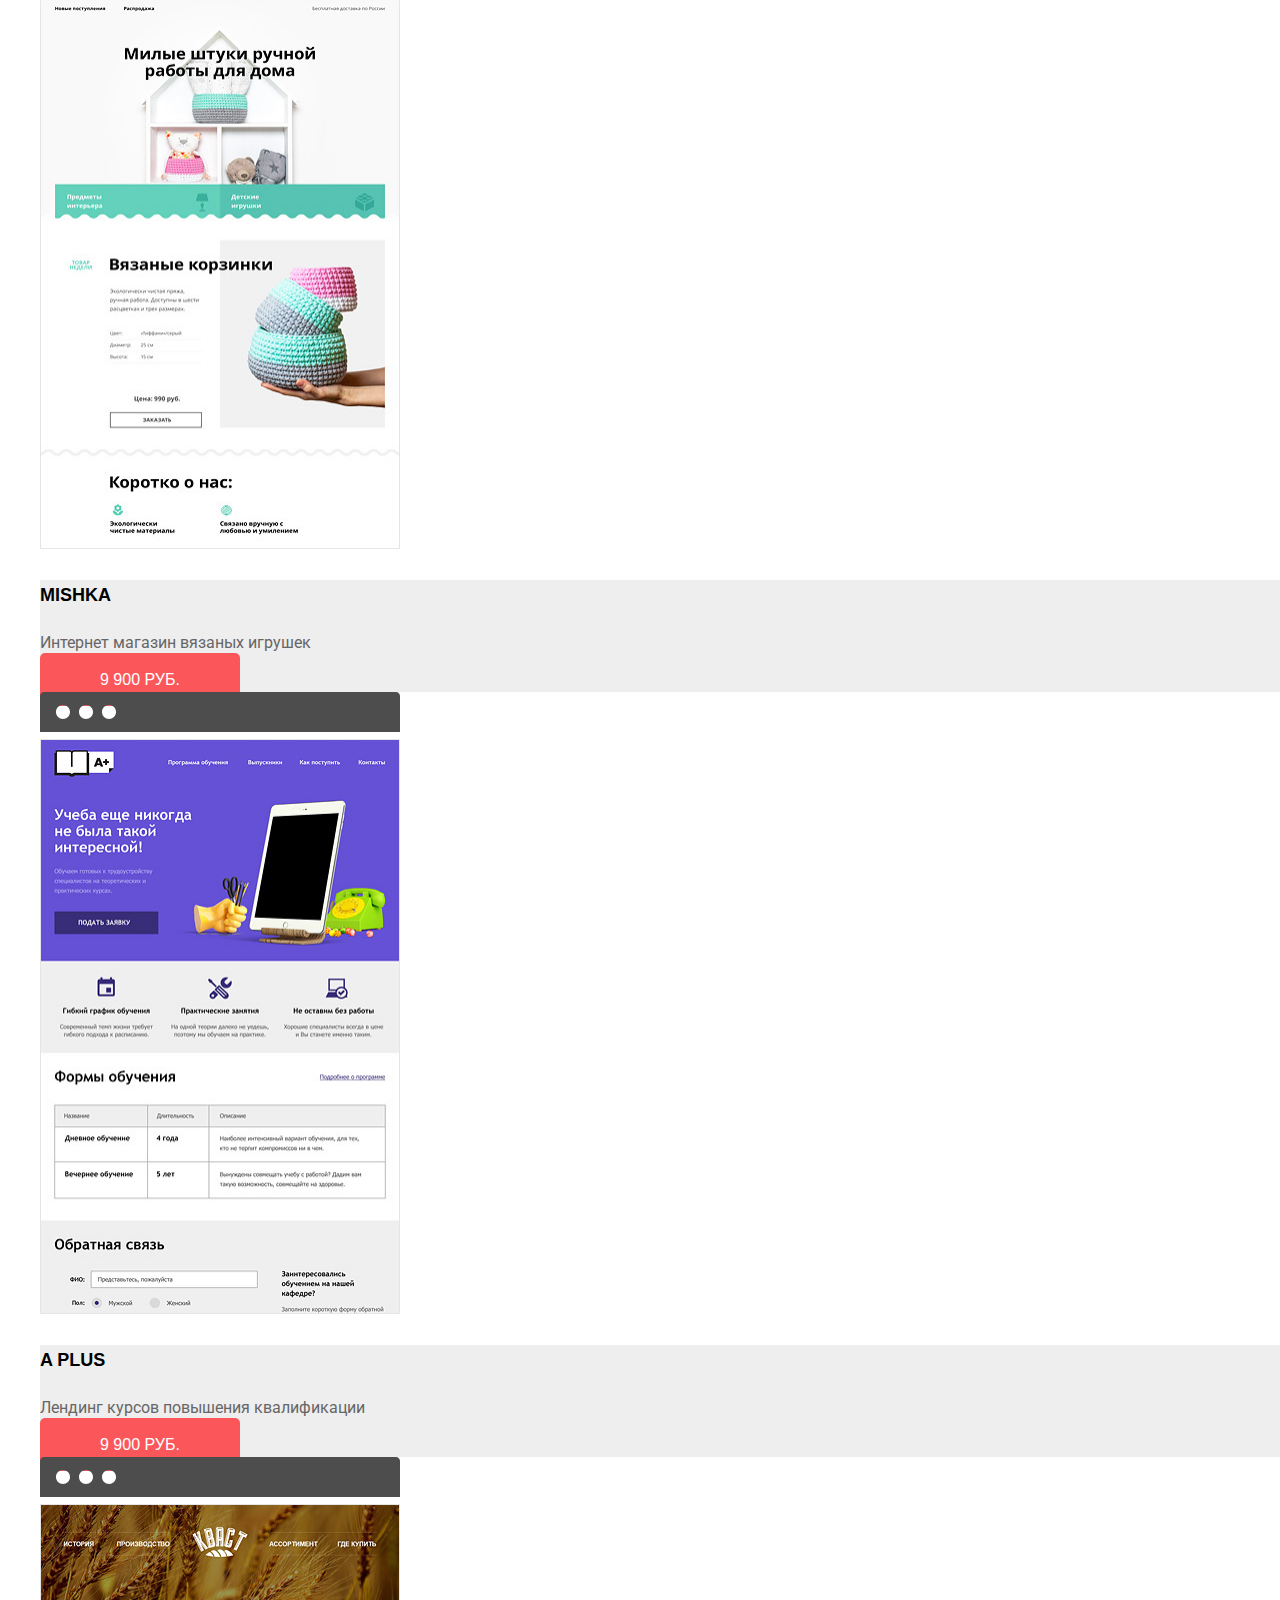
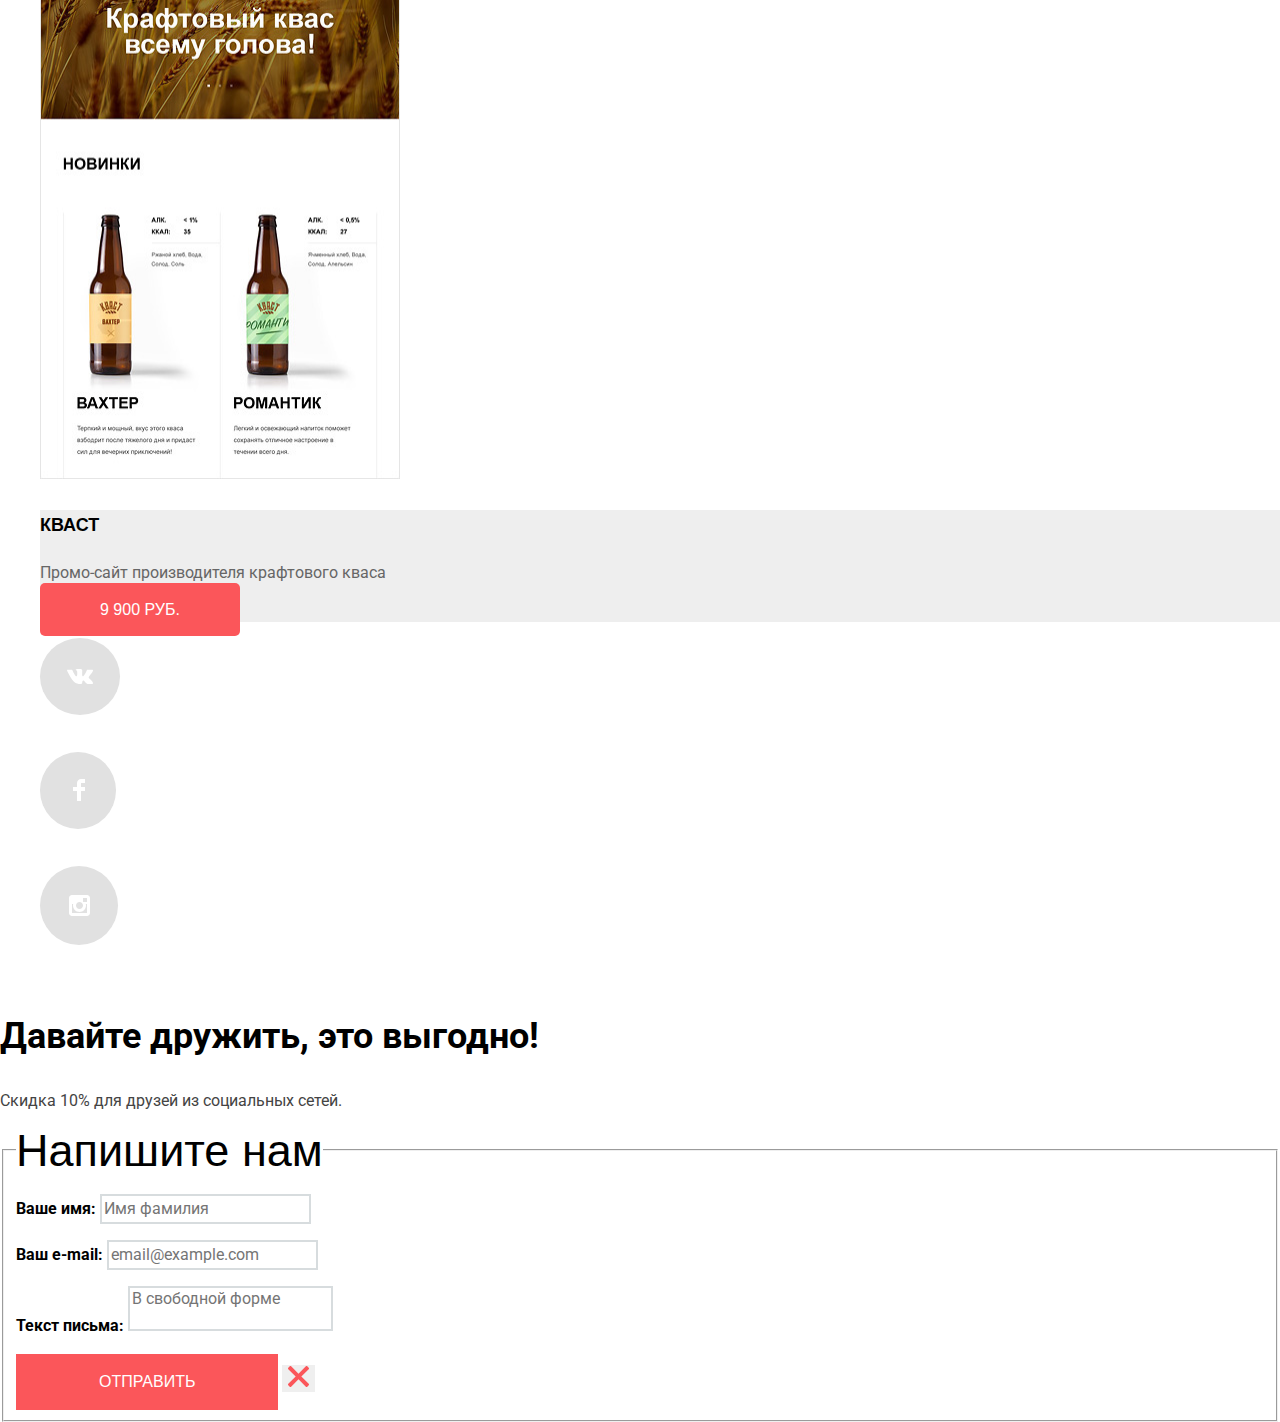
==== commit 2c958765: "Исправил ошибки 4" ====
--- a/catalog.html
+++ b/catalog.html
@@ -178,17 +178,17 @@
     <div class="container">
       <div class="social-icons">
         <ul>
-          <li><a class="social-vk" target="_blank" href="https://vk.com/" aria-label="Nёrds во вконтакте">
+          <li class="social-item"><a class="social social-vk" target="_blank" href="https://vk.com/" aria-label="Nёrds во вконтакте">
               <svg xmlns="http://www.w3.org/2000/svg" width="26" height="15" viewBox="0 0 26 15">
                 <path fill="#FFF" d="M16.138 11.51c.956-.309 2.18 2.04 3.483 2.939.978.681 1.727.534 1.727.534l3.473-.05s1.815-.112.957-1.554c-.071-.12-.503-1.069-2.585-3.022-2.177-2.043-1.882-1.712.739-5.244 1.597-2.153 2.236-3.468 2.036-4.028-.192-.539-1.365-.399-1.365-.399L20.69.713c-.381.001-.704.119-.851.515-.003.004-.621 1.666-1.445 3.079-1.741 2.989-2.436 3.148-2.724 2.961-.661-.433-.494-1.737-.494-2.664 0-2.897.432-4.105-.846-4.417-.427-.104-.739-.172-1.828-.182-1.392-.021-2.574 0-3.244.329-.445.223-.786.712-.579.74.26.035.843.16 1.155.586.401.552.389 1.789.389 1.789s.229 3.411-.54 3.834c-.528.29-1.25-.302-2.803-3.016-.793-1.388-1.392-2.922-1.392-2.922s-.116-.285-.326-.441c-.25-.185-.6-.244-.6-.244L.848.684S.29.7.085.946c-.182.218-.015.668-.015.668s2.909 6.881 6.203 10.347c3.02 3.182 6.452 2.971 6.452 2.971h1.555s.469-.054.709-.312c.224-.24.214-.691.214-.691s-.031-2.109.935-2.419z" /></svg></a>
           </li>
-          <li><a class="social-fb" target="_blank" href="https://www.facebook.com/" aria-label="Nёrds в фейсбуке">
+          <li class="social-item"><a class="social social-fb" target="_blank" href="https://www.facebook.com/" aria-label="Nёrds в фейсбуке">
               <svg version="1.1" id="Layer_8" xmlns="http://www.w3.org/2000/svg" xmlns:xlink="http://www.w3.org/1999/xlink" x="0px" y="0px" width="12px" height="22px" viewBox="0 0 12 22" enable-background="new 0 0 12 22" xml:space="preserve">
                 <path fill="#FFFFFF" d="M12,4V0H8C5.791,0,4,1.791,4,4v4H0v4h4v10h4V12h4V8H8V4H12z" />
               </svg>
             </a>
           </li>
-          <li><a class="social-inst" target="_blank" href="https://instagram.com/" aria-label="Nёrds в инстрагаме">
+          <li class="social-item"><a class="social social-inst" target="_blank" href="https://instagram.com/" aria-label="Nёrds в инстрагаме">
               <svg enable-background="new 0 0 21 21" height="21" viewBox="0 0 21 21" width="21" xmlns="http://www.w3.org/2000/svg">
                 <path d="m18 0h-15c-1.65 0-3 1.35-3 3v15c0 1.65 1.35 3 3 3h15c1.65 0 3-1.35 3-3v-15c0-1.65-1.35-3-3-3zm-7.5 7c1.93 0 3.5 1.57 3.5 3.5s-1.57 3.5-3.5 3.5-3.5-1.57-3.5-3.5 1.57-3.5 3.5-3.5zm7.5 11h-15v-9h1.181c-.114.482-.181.983-.181 1.5 0 3.59 2.91 6.5 6.5 6.5s6.5-2.91 6.5-6.5c0-.517-.066-1.018-.181-1.5h1.181zm0-11h-4v-4h4z" fill="#fff" />
               </svg>
@@ -215,7 +215,10 @@
           <label class="pop-up-label" for="mail">Ваш e-mail:</label>
           <input class="pop-up-input" type="email" id="mail" name="mail" placeholder="email@example.com" required>
         </p>
+        <p class="pop-up-item">
+        <label class="pop-up-label" for="comment-field">Текст письма:</label>
         <textarea class="pop-up-textarea" name="comment" id="comment-field" placeholder="В свободной форме"></textarea>
+        </p>
         <input class="pop-up-btn" type="submit" value="Отправить">
         <button class="pop-up-cross" aria-label="Закрыть"><svg xmlns="http://www.w3.org/2000/svg" width="21" height="21" viewBox="0 0 21 21">
             <path fill="#FB565A" d="M13.328 10.5l7.371-7.371a1.003 1.003 0 0 0 0-1.414L19.285.3a1.003 1.003 0 0 0-1.414 0L10.5 7.672 3.129.301a1.003 1.003 0 0 0-1.414 0L.301 1.715a1.003 1.003 0 0 0 0 1.414L7.672 10.5.301 17.871a1.003 1.003 0 0 0 0 1.414l1.415 1.414a1.003 1.003 0 0 0 1.414 0l7.371-7.371 7.371 7.371a1.003 1.003 0 0 0 1.414 0l1.414-1.414a1.003 1.003 0 0 0 0-1.414L13.328 10.5z" /></svg></button>
--- a/css/style.css
+++ b/css/style.css
@@ -16,17 +16,27 @@
   font-size: 16px;
   line-height: 24px;
   font-weight: normal;
+  color: #283136;
 }
 
 li {
   list-style-type: none;
 }
 
+.nerds-logo:hover {
+  opacity: 0.8;
+}
+
+.nerds-logo:active {
+  opacity: 0.3;
+}
+
 .nav-link {
   font-family: "Roboto Medium", Arial, sans-serif;
   line-height: 30px;
   color: black;
   text-decoration: none;
+  text-transform: uppercase;
 }
 
 .nav-link:hover {
@@ -49,11 +59,7 @@
   font-size: 24px;
   line-height: 30px;
   text-transform: uppercase;
-}
-
-.service-desc {
-  font-family: "Roboto Regular", Arial, sans-serif;
-  color: #283136;
+  color: black;
 }
 
 .service-link {
@@ -114,10 +120,10 @@
   font-weight: bold;
   font-size: 36px;
   line-height: 36px;
+  color: black;
 }
 
 .footer-text {
-  font-family: "Roboto Regular", Arial, sans-serif;
   line-height: 22px;
   color: #444444;
 }
@@ -126,11 +132,13 @@
   font-family: "Roboto Medium", Arial, sans-serif;
   font-size: 45px;
   line-height: 45px;
+  color: black;
 }
 
 .pop-up-label {
   font-weight: bold;
   line-height: 18px;
+  color: black;
 }
 
 input[type="text"],
@@ -138,6 +146,7 @@
   font: inherit;
   border: 2px solid #d7dcde;
   outline: none;
+  color: #444444;
 }
 
 .pop-up-textarea {
@@ -168,6 +177,7 @@
   font-family: "Roboto Medium", Arial, sans-serif;
   font-size: 55px;
   line-height: 55px;
+  color: black;
 }
 
 .form-radio-item-label {
@@ -210,6 +220,7 @@
   font-size: 18px;
   line-height: 30px;
   font-weight: bold;
+  text-transform: uppercase;
 }
 
 .shop-desc {
@@ -232,4 +243,71 @@
   text-transform: uppercase;
   color: white;
   background-color: #fb565a;
-}+}
+
+.shop-btn:hover {
+  background-color: #e74246;
+}
+
+.shop-btn:active {
+  background-color: #d7373b;
+}
+
+.form-radio-title {
+  font-weight: bold;
+  font-size: 18px;
+  line-height: 30px;
+  color: black;
+  text-transform: uppercase;
+}
+
+.form-checkbox-title {
+  font-weight: bold;
+  font-size: 18px;
+  line-height: 30px;
+  color: black;
+  text-transform: uppercase;
+}
+
+.social {
+  display: inline-block;
+  margin-bottom: 30px;
+  background-color: #e1e1e1;
+}
+
+.social-vk {
+  padding-top: 31px;
+  padding-bottom: 31px;
+  padding-left: 27px;
+  padding-right: 27px;
+  border-radius: 50%;
+}
+
+.social-fb {
+  padding-top: 27px;
+  padding-bottom: 28px;
+  padding-left: 33px;
+  padding-right: 31px;
+  border-radius: 50%;
+}
+
+.social-inst {
+  padding-top: 29px;
+  padding-bottom: 29px;
+  padding-left: 29px;
+  padding-right: 28px;
+  border-radius: 50%;
+}
+
+.social:hover {
+  background-color: #e74246;
+}
+
+.social:active svg {
+  background-color: #d7373b;
+  opacity: 0.3;
+}
+
+.social svg {
+  display: block;
+}
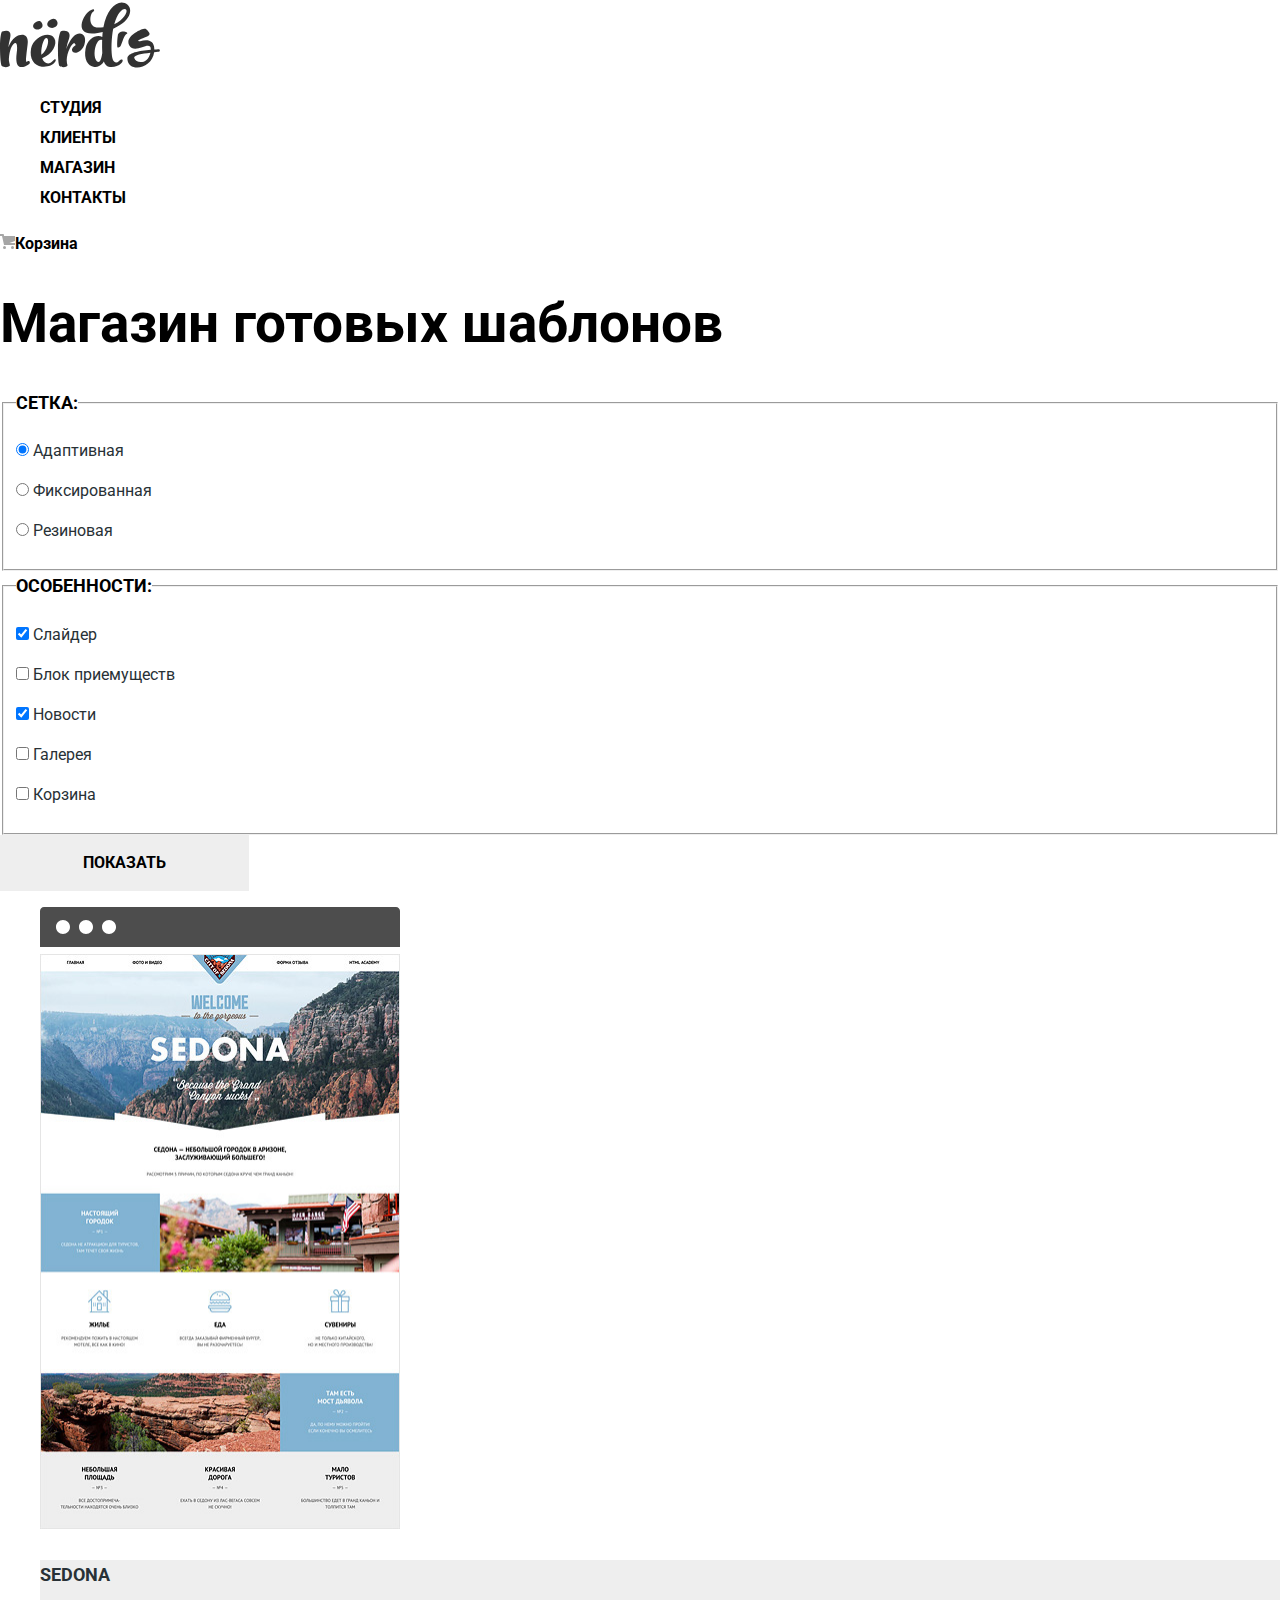
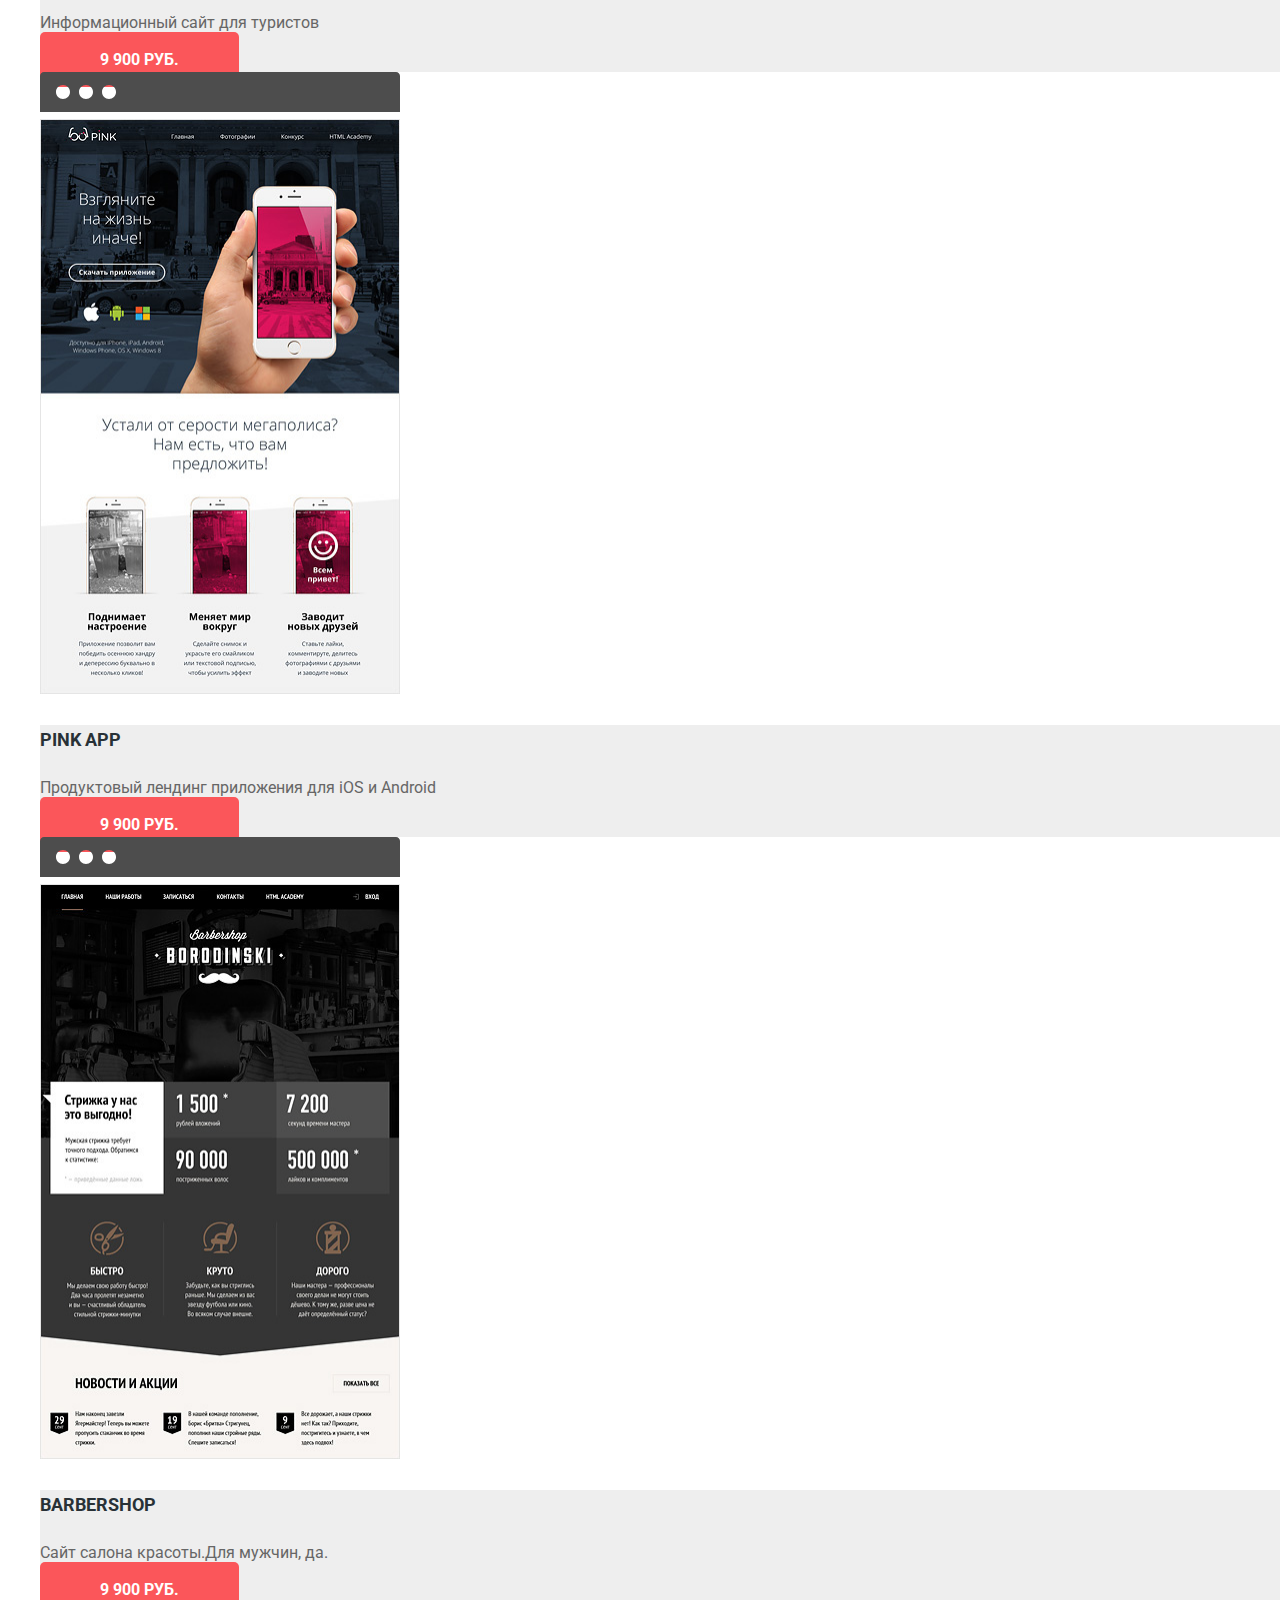
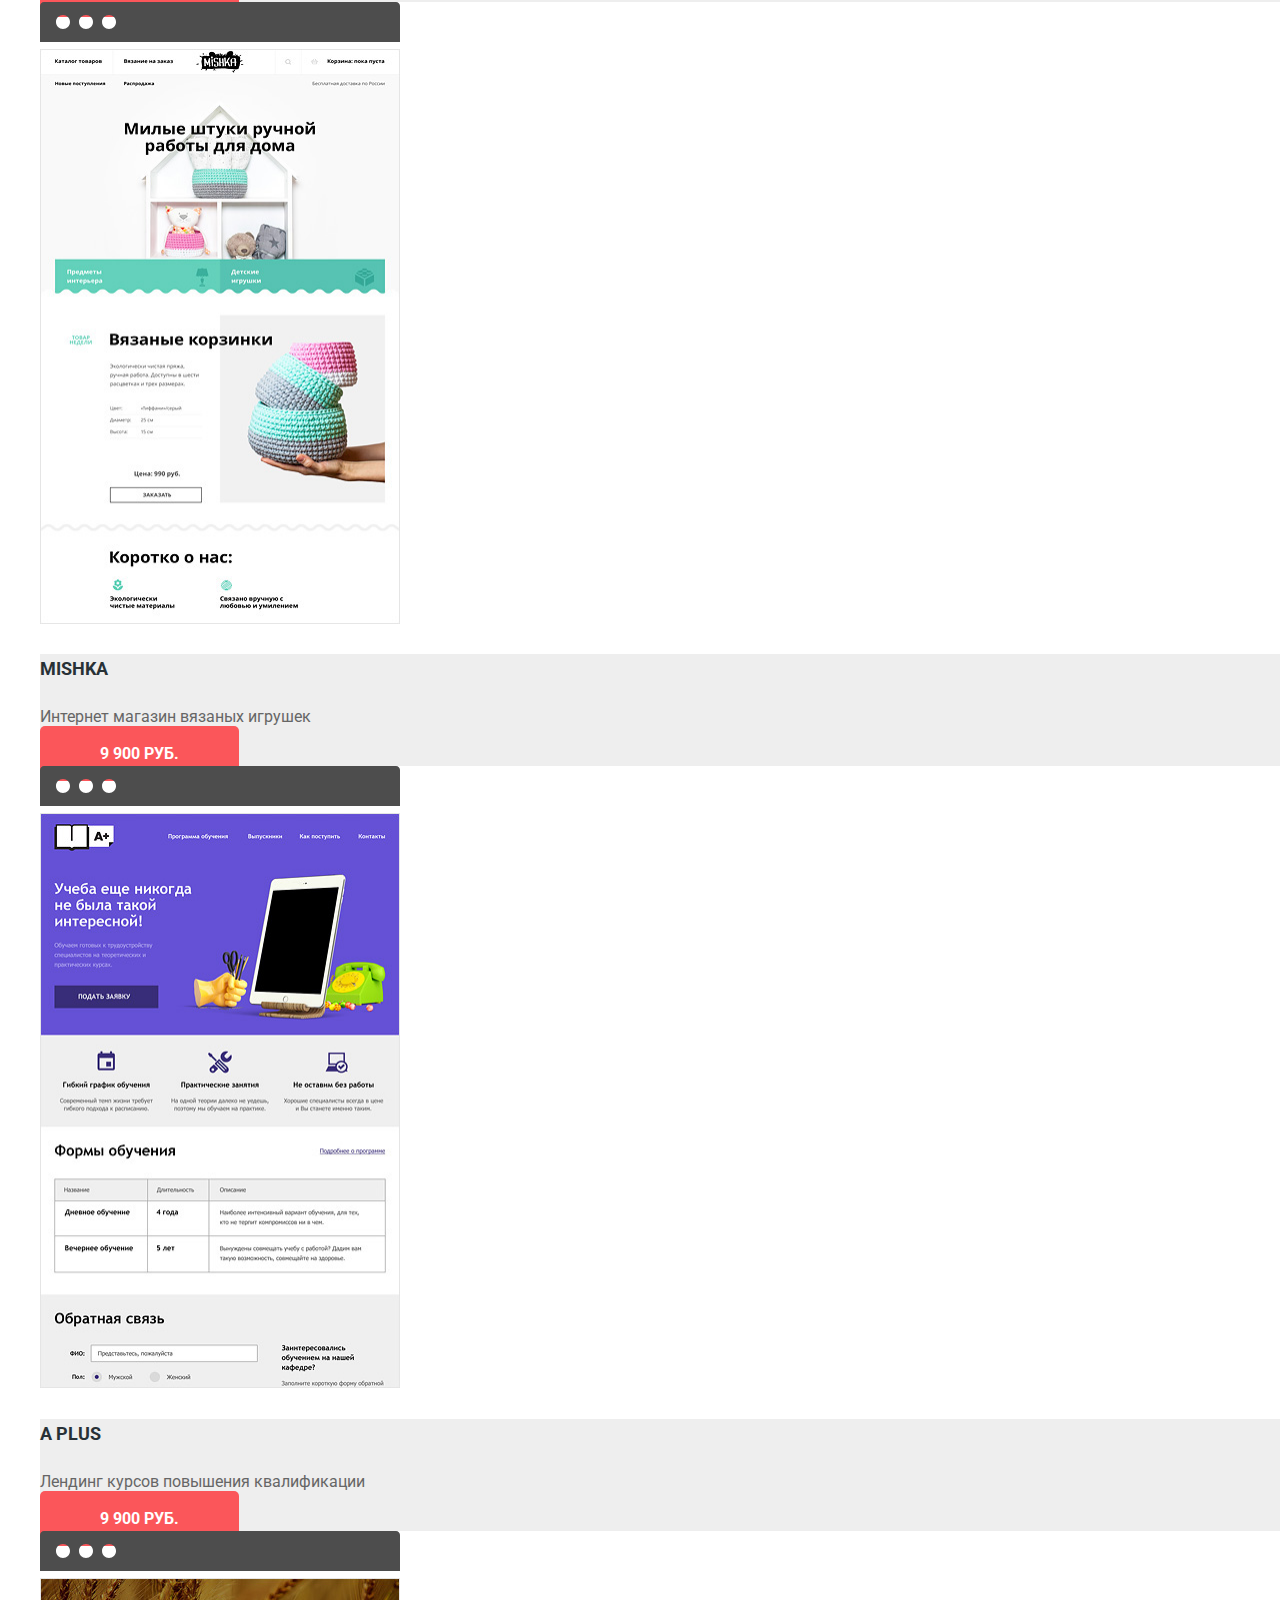
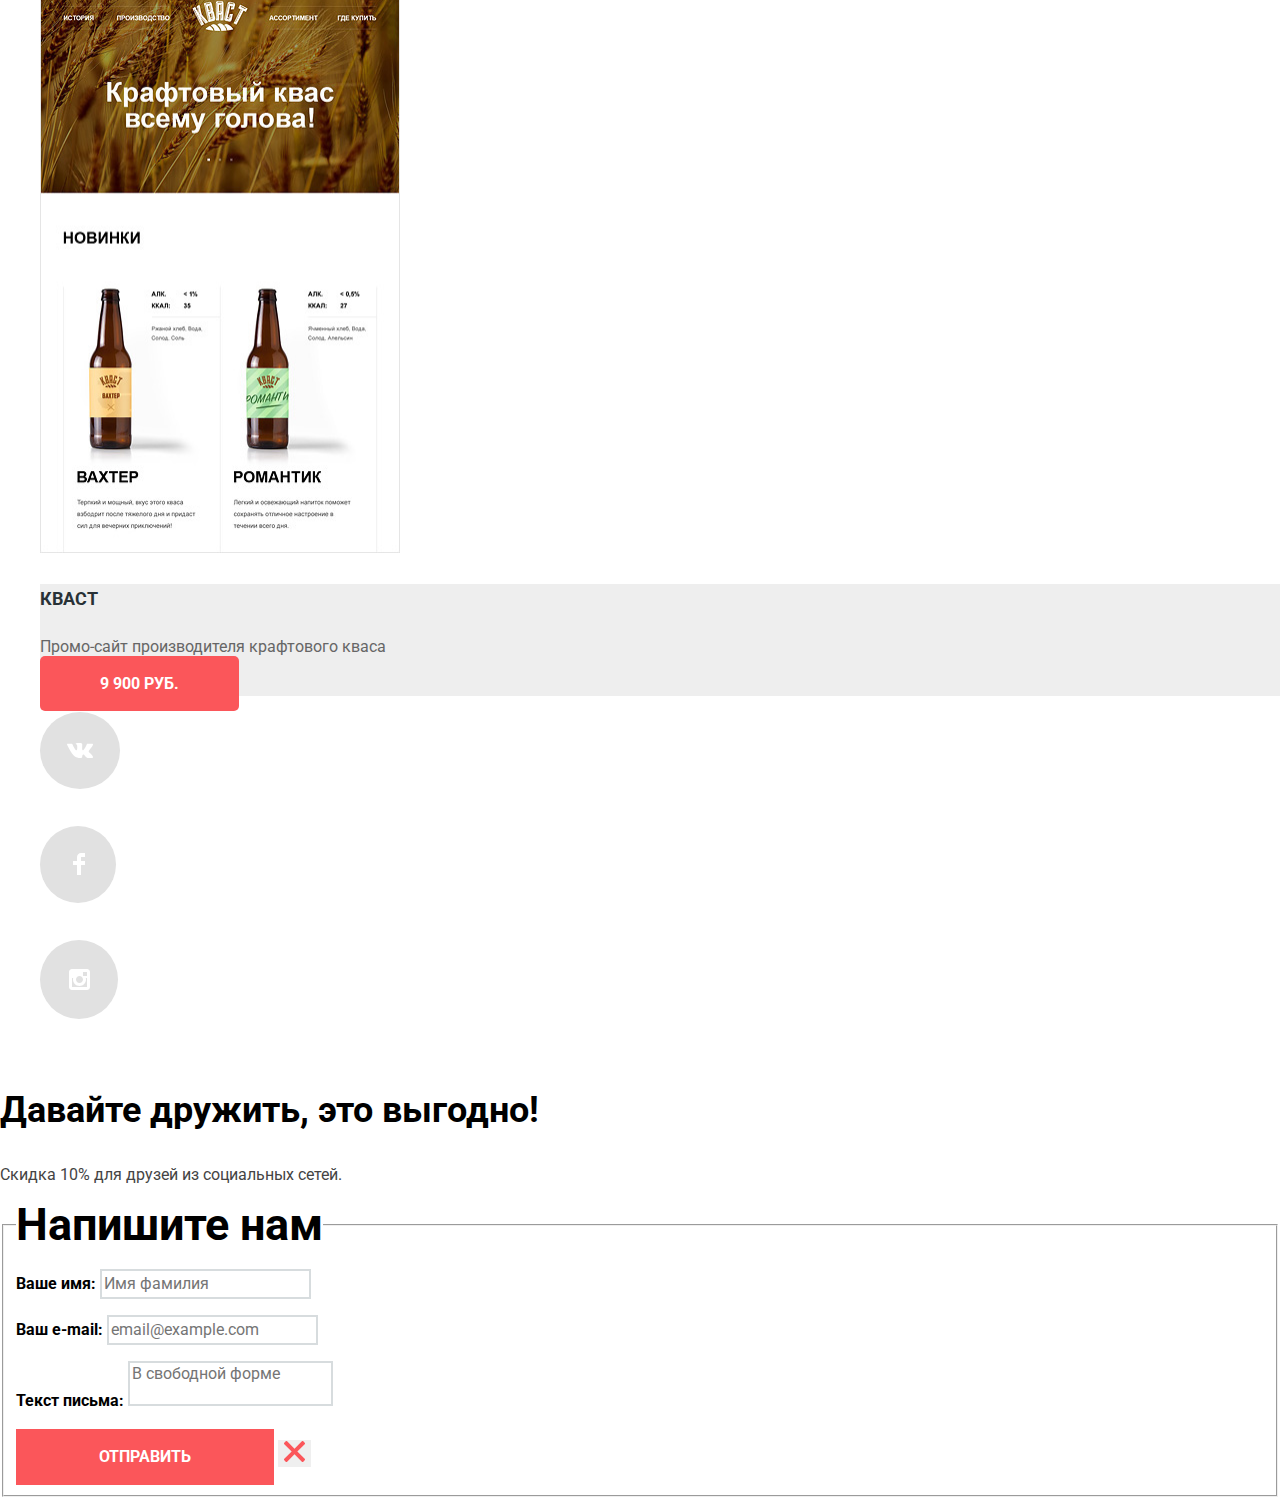
==== commit 53f022ab: "Исправил ошибки 5" ====
--- a/catalog.html
+++ b/catalog.html
@@ -30,7 +30,7 @@
     <div class="container">
       <!--Центровщик-->
       <section class="shop-block">
-        <h1 class="shop-title">Магазин готовых шаблонов</h1>
+        <h1 class="shop-main-title">Магазин готовых шаблонов</h1>
       </section>
       <form class="main-form" method="post">
         <fieldset class="form-radio">
--- a/css/style.css
+++ b/css/style.css
@@ -32,7 +32,7 @@
 }
 
 .nav-link {
-  font-family: "Roboto Medium", Arial, sans-serif;
+  font-weight: bold;
   line-height: 30px;
   color: black;
   text-decoration: none;
@@ -49,7 +49,7 @@
 }
 
 .icon-basket {
-  font-family: "Roboto Medium", Arial, sans-serif;
+  font-weight: bold;
   line-height: 30px;
   text-decoration: none;
   color: black;
@@ -69,7 +69,7 @@
   padding-right: 39px;
   border-radius: 5px;
   
-  font-family: "Roboto Medium", Arial, sans-serif;
+  font-weight: bold;
   font-size: 16px;
   line-height: 18px;
   text-decoration: none;
@@ -129,7 +129,7 @@
 }
 
 .pop-up-title {
-  font-family: "Roboto Medium", Arial, sans-serif;
+  font-weight: bold;
   font-size: 45px;
   line-height: 45px;
   color: black;
@@ -163,7 +163,7 @@
   padding-left: 83px;
   background-color: #fb565a;
   
-  font-family: "Roboto Medium", Arial, sans-serif;
+  font-weight: bold;
   line-height: 18px;
   color: white;
   text-transform: uppercase;
@@ -173,8 +173,8 @@
   border: 0;
 }
 
-.shop-title {
-  font-family: "Roboto Medium", Arial, sans-serif;
+.shop-main-title {
+  font-weight: bold;
   font-size: 55px;
   line-height: 55px;
   color: black;
@@ -196,7 +196,7 @@
   padding-left: 83px;
   padding-right: 83px;
   
-  font-family: "Roboto Medium", Arial, sans-serif;
+  font-weight: bold;
   line-height: 18px;
   text-transform: uppercase;
   border: 0;
@@ -236,7 +236,7 @@
   padding-right: 60px;
   border-radius: 5px;
   
-  font-family: "Roboto Medium", Arial, sans-serif;
+  font-weight: bold;
   font-size: 16px;
   line-height: 18px;
   text-decoration: none;
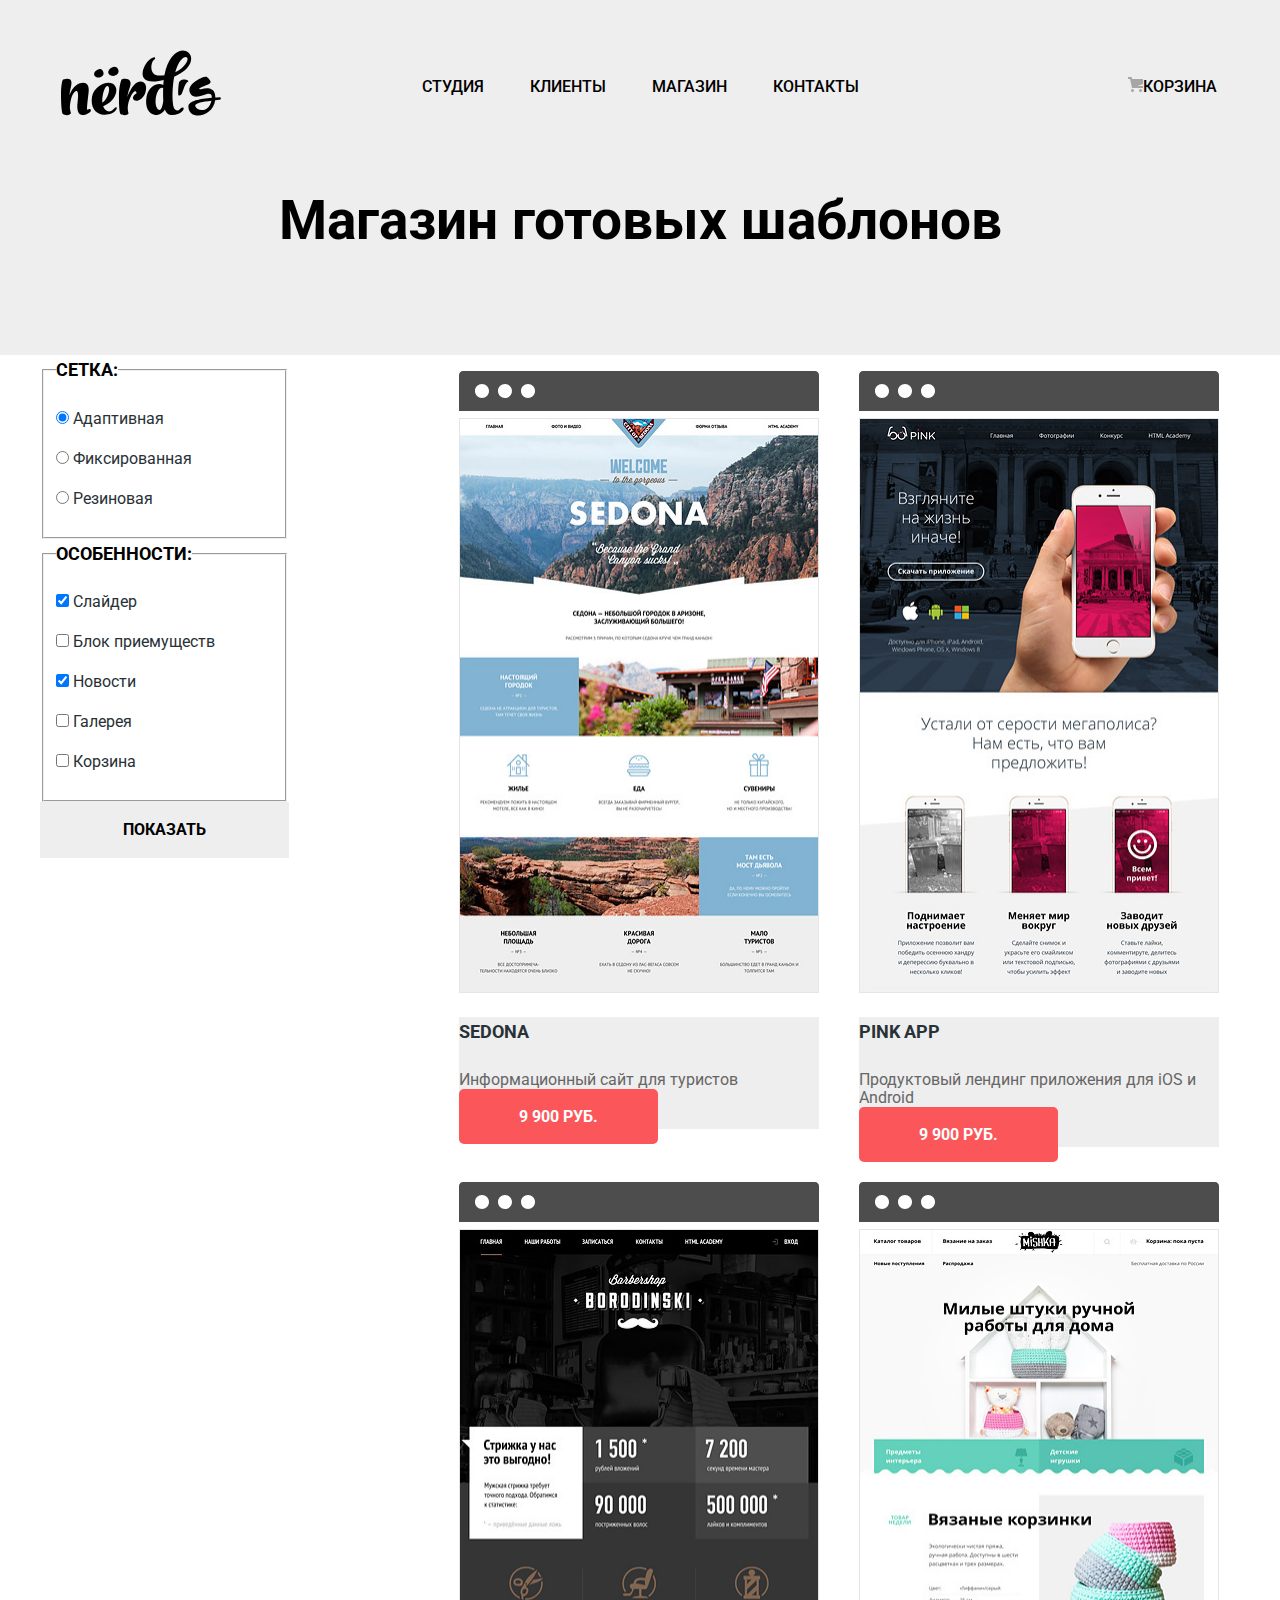
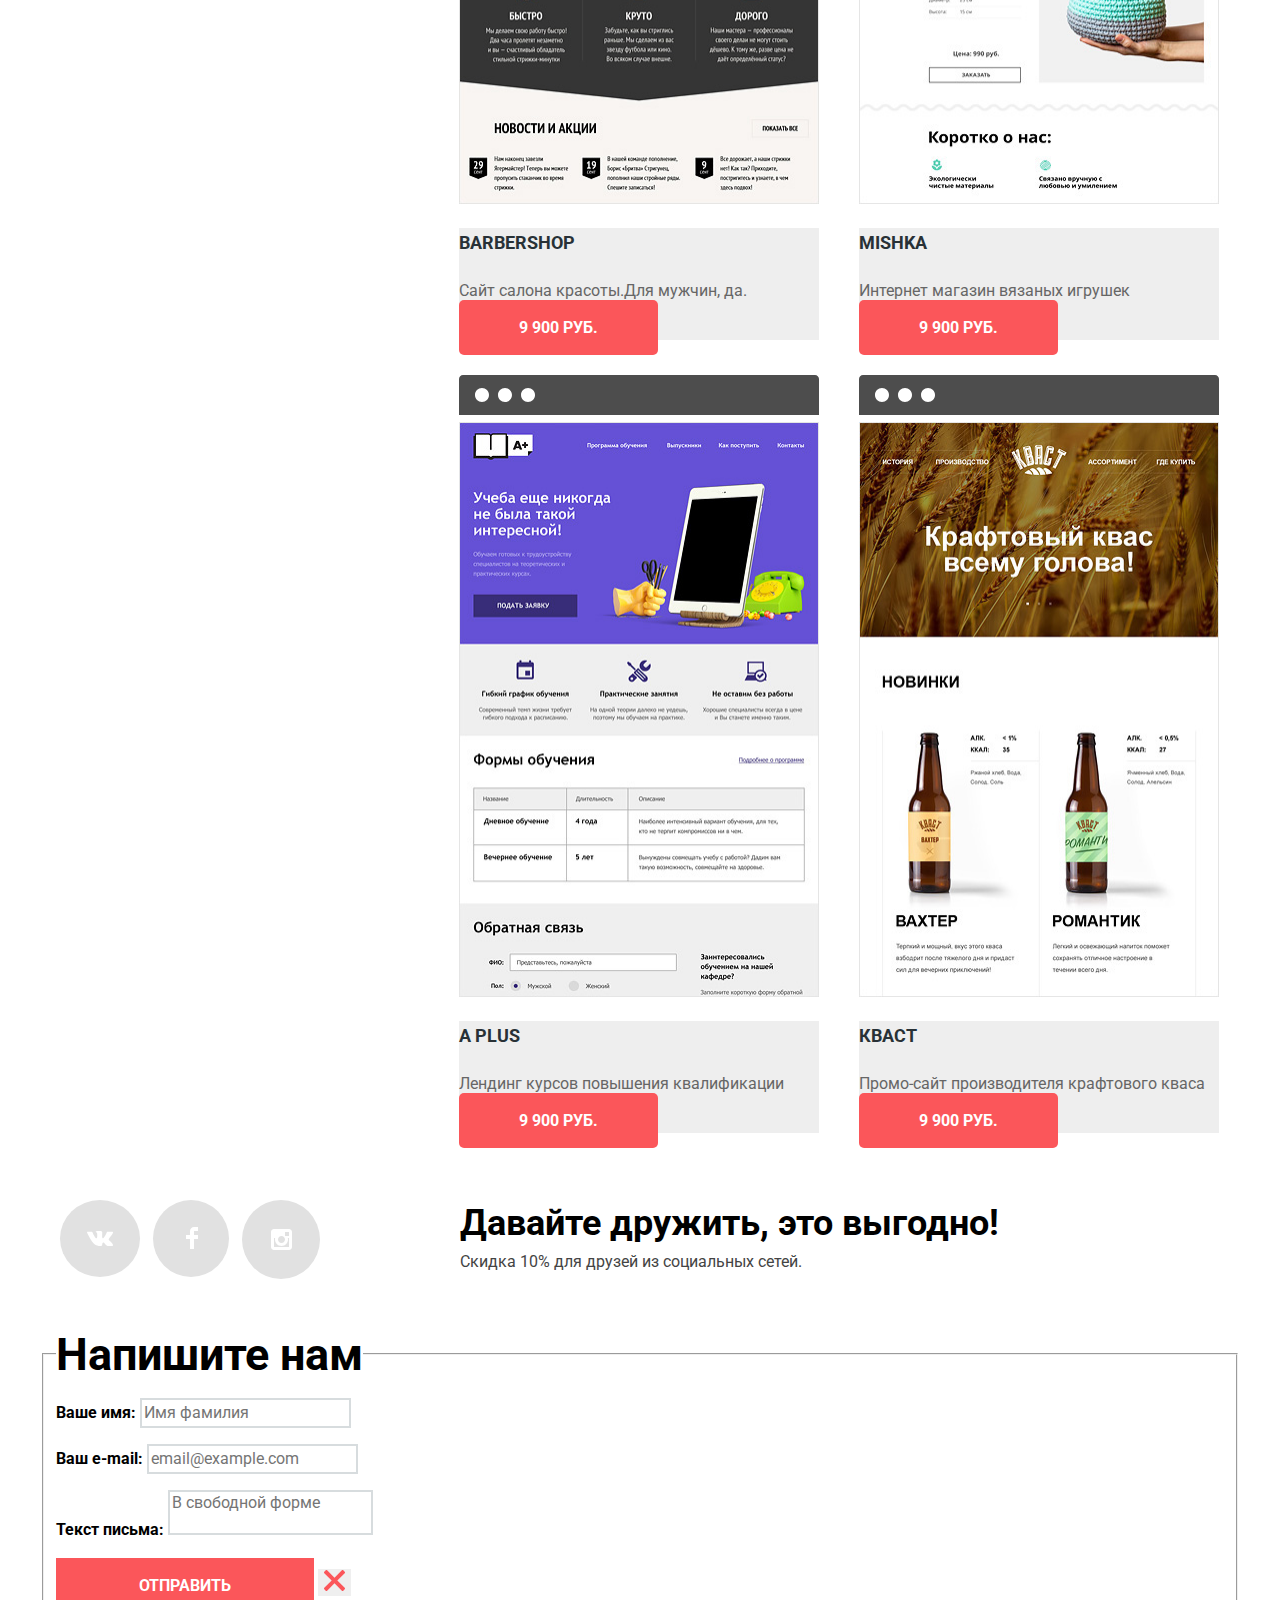
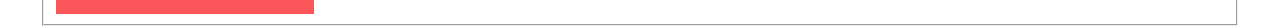
==== commit 0dc66951: "Начал строить сетку проекта" ====
--- a/catalog.html
+++ b/catalog.html
@@ -4,7 +4,7 @@
 <head>
   <meta charset="utf-8">
   <title>HTML Academy: Нёрдс</title>
-  <link href="https://fonts.googleapis.com/css?family=Roboto:400,400i,700,700i&amp;subset=cyrillic" rel="stylesheet">
+  <link href="https://fonts.googleapis.com/css?family=Roboto:400,500,700&amp;subset=cyrillic" rel="stylesheet">
   <link href="css/normalize.min.css" rel="stylesheet">
   <link href="css/style.css" rel="stylesheet">
 </head>
@@ -12,7 +12,7 @@
 <body>
   <header class="page-header">
     <h2 class="visually-hidden">Главная навигация</h2>
-    <div class="container">
+    <div class="header-container container">
       <!--Центровщик-->
       <a class="nerds-logo" href="#" aria-label="Главная страница nёrds"><img src="img/nerds-logo.svg" alt="Nёrds" width="160" height="70"></a>
       <nav class="main-navigation">
@@ -27,11 +27,11 @@
     </div>
   </header>
   <main class="page-main-catalog">
-    <div class="container">
-      <!--Центровщик-->
       <section class="shop-block">
         <h1 class="shop-main-title">Магазин готовых шаблонов</h1>
       </section>
+    <div class="container"><!--Центровщик-->
+      <div class="block-flex">
       <form class="main-form" method="post">
         <fieldset class="form-radio">
           <legend class="form-radio-title">Сетка:</legend>
@@ -170,14 +170,15 @@
           </section>
         </li>
       </ul>
+      </div>
     </div>
     <!--Карта-->
   </main>
   <footer class="page-footer">
     <h2 class="visually-hidden">Nёrds в социальных сетях</h2>
-    <div class="container">
+    <div class="footer-container container">
       <div class="social-icons">
-        <ul>
+        <ul class="social-ul">
           <li class="social-item"><a class="social social-vk" target="_blank" href="https://vk.com/" aria-label="Nёrds во вконтакте">
               <svg xmlns="http://www.w3.org/2000/svg" width="26" height="15" viewBox="0 0 26 15">
                 <path fill="#FFF" d="M16.138 11.51c.956-.309 2.18 2.04 3.483 2.939.978.681 1.727.534 1.727.534l3.473-.05s1.815-.112.957-1.554c-.071-.12-.503-1.069-2.585-3.022-2.177-2.043-1.882-1.712.739-5.244 1.597-2.153 2.236-3.468 2.036-4.028-.192-.539-1.365-.399-1.365-.399L20.69.713c-.381.001-.704.119-.851.515-.003.004-.621 1.666-1.445 3.079-1.741 2.989-2.436 3.148-2.724 2.961-.661-.433-.494-1.737-.494-2.664 0-2.897.432-4.105-.846-4.417-.427-.104-.739-.172-1.828-.182-1.392-.021-2.574 0-3.244.329-.445.223-.786.712-.579.74.26.035.843.16 1.155.586.401.552.389 1.789.389 1.789s.229 3.411-.54 3.834c-.528.29-1.25-.302-2.803-3.016-.793-1.388-1.392-2.922-1.392-2.922s-.116-.285-.326-.441c-.25-.185-.6-.244-.6-.244L.848.684S.29.7.085.946c-.182.218-.015.668-.015.668s2.909 6.881 6.203 10.347c3.02 3.182 6.452 2.971 6.452 2.971h1.555s.469-.054.709-.312c.224-.24.214-.691.214-.691s-.031-2.109.935-2.419z" /></svg></a>
@@ -202,7 +203,7 @@
       </div>
     </div>
   </footer>
-  <article class="pop-up">
+  <article class="pop-up container">
     <h2 class="visually-hidden">Форма отправки</h2>
     <form class="pop-up-form" method="post">
       <fieldset class="pop-up-field">
--- a/css/style.css
+++ b/css/style.css
@@ -19,10 +19,27 @@
   color: #283136;
 }
 
+.container {
+  width: 1200px;
+  margin: 0 auto;
+  padding-left: 20px;
+  padding-right: 20px;
+  
+}
+
 li {
   list-style-type: none;
 }
 
+ul {
+  padding: 0;
+}
+
+.nerds-logo {
+  margin-left: 21px;
+  margin-right: 201px;
+}
+
 .nerds-logo:hover {
   opacity: 0.8;
 }
@@ -31,8 +48,30 @@
   opacity: 0.3;
 }
 
+.page-header {
+  padding-top: 48px;
+  background-color: #eeeeee;
+}
+
+.header-container {
+  display: flex;
+  flex-direction: row;
+  align-items: center;
+}
+
+.main-navigation {
+  margin-right: 206px;
+}
+
+.nav-list {
+  display: flex;
+  flex-direction: row;
+  width: 500px;
+}
+
 .nav-link {
-  font-weight: bold;
+  margin-right: 46px;
+  font-weight: 500;
   line-height: 30px;
   color: black;
   text-decoration: none;
@@ -49,17 +88,42 @@
 }
 
 .icon-basket {
-  font-weight: bold;
+  font-weight: 500;
   line-height: 30px;
   text-decoration: none;
   color: black;
+  text-transform: uppercase;
+
+}
+
+.service {
+  display: flex;
+  
+  margin-left: 20px;
+  margin-right: 20px;
+}
+
+.service-block {
+  width: 300px;
+  margin-right: 100px;
+}
+
+.service-img {
+  display: block;
 }
 
 .service-head {
+  margin-top: 26px;
+  margin-bottom: 15px;
+  font-weight: bold;
   font-size: 24px;
   line-height: 30px;
   text-transform: uppercase;
   color: black;
+}
+
+.service-desc {
+  margin-bottom: 45px;
 }
 
 .service-link {
@@ -69,7 +133,7 @@
   padding-right: 39px;
   border-radius: 5px;
   
-  font-weight: bold;
+  font-weight: 500;
   font-size: 16px;
   line-height: 18px;
   text-decoration: none;
@@ -116,7 +180,33 @@
   color: rgba(255, 255, 255, 0.3);
 }
 
+.footer-container {
+  display: flex;
+  flex-direction: row;
+}
+
+.social-ul {
+  display: flex;
+  
+}
+
+.social-item {
+  margin-right: 13px;
+}
+
+.social-icons{
+  width: 300px;
+  margin-right: 100px;
+  margin-left: 20px;
+}
+
+.footer-desc {
+  width: 580px;
+  margin-top: -15px;
+}
+
 .footer-title {
+  margin-bottom: 10px;
   font-weight: bold;
   font-size: 36px;
   line-height: 36px;
@@ -124,6 +214,7 @@
 }
 
 .footer-text {
+  margin-top: 0;
   line-height: 22px;
   color: #444444;
 }
@@ -174,6 +265,11 @@
 }
 
 .shop-main-title {
+  margin: 0;
+  padding-top: 68px;
+  text-align: center;
+  min-height: 162px;
+  background-color: #eeeeee;
   font-weight: bold;
   font-size: 55px;
   line-height: 55px;
@@ -210,6 +306,36 @@
 .show-btn:active {
   background-color: #d5d5d5;
   color: rgba(0, 0, 0, 0.3);
+}
+
+.shop {
+  display: flex;
+  flex-wrap: wrap;
+}
+
+.main-form {
+  display: flex;
+  flex-direction: column;
+  margin-right: 170px;
+}
+
+.block-flex {
+  display: flex;
+  justify-content: space-between;
+}
+
+.shop-item {
+  width: 360px;
+  margin-bottom: 35px;
+}
+
+.shop-item:nth-child(odd) {
+  margin-right: 40px;
+} 
+
+
+.shop-img {
+  display: block;
 }
 
 .shop-footer {
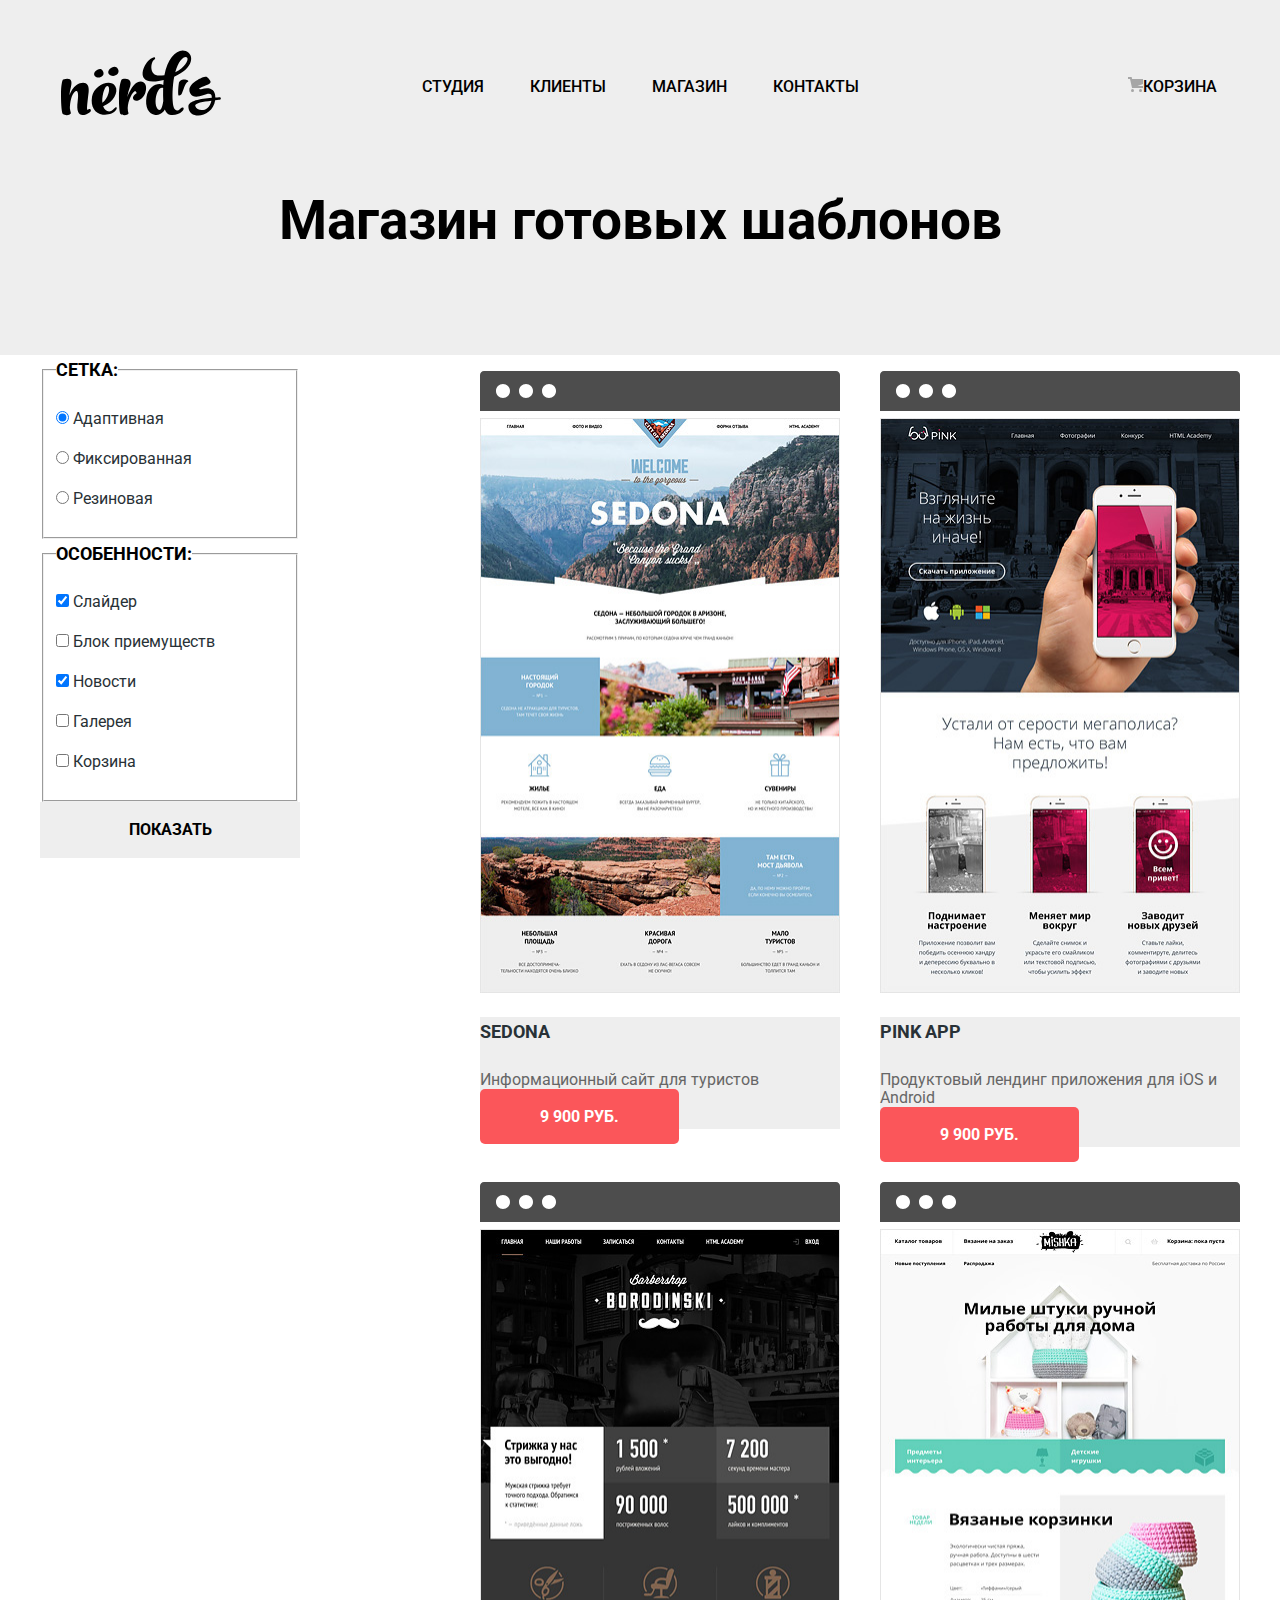
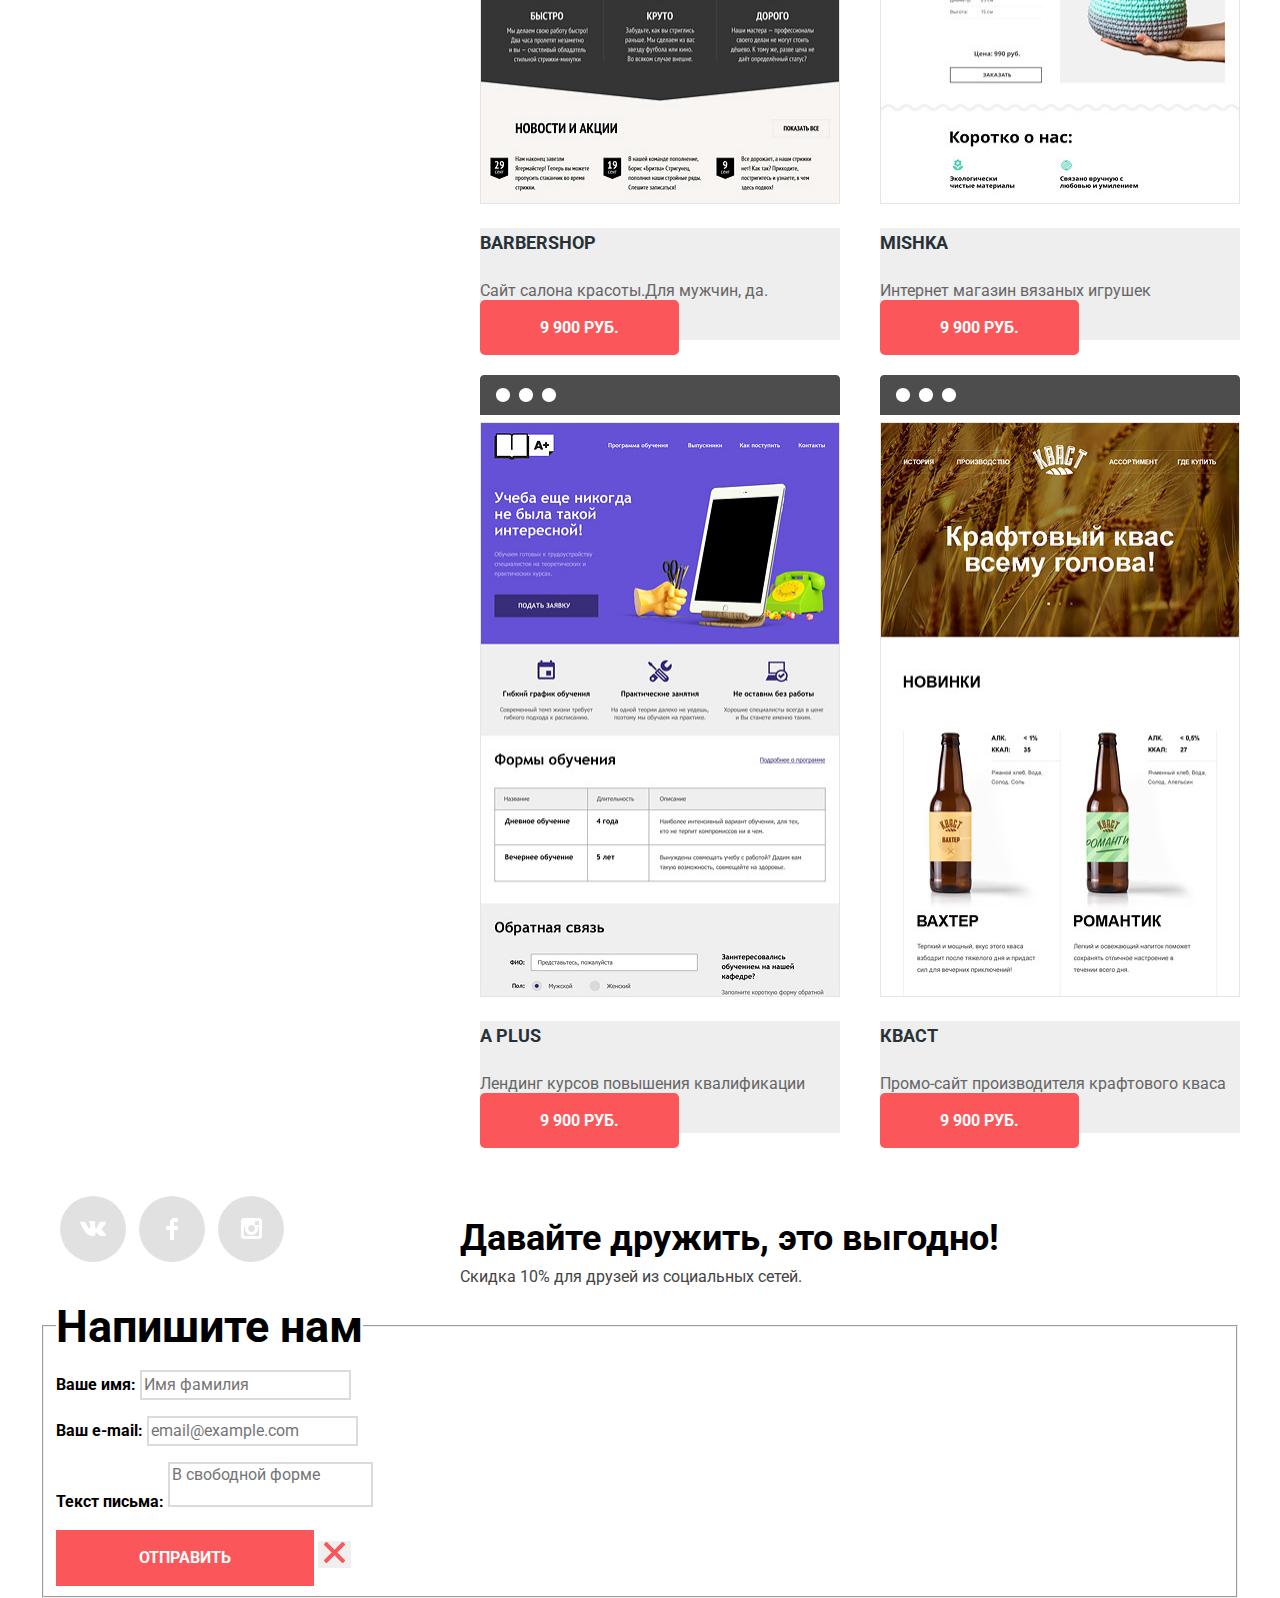
==== commit 29fe3e7b: "Исправил ошибки 6" ====
--- a/catalog.html
+++ b/catalog.html
@@ -77,8 +77,7 @@
         </fieldset>
         <input class="show-btn" type="submit" value="Показать">
       </form>
-      <h2 class="visually-hidden">Выбор готового шаблона</h2>
-      <ul class="shop">
+      <ul class="shop" aria-label="Выбор готового шаблона">
         <li class="shop-item">
           <div class="shop-browser">
             <svg version="1.1" id="Layer_1" xmlns="http://www.w3.org/2000/svg" xmlns:xlink="http://www.w3.org/1999/xlink" x="0px" y="0px" width="360px" height="40px" viewBox="0 0 360 40" enable-background="new 0 0 360 40" xml:space="preserve">
@@ -179,17 +178,17 @@
     <div class="footer-container container">
       <div class="social-icons">
         <ul class="social-ul">
-          <li class="social-item"><a class="social social-vk" target="_blank" href="https://vk.com/" aria-label="Nёrds во вконтакте">
+          <li class="social-item"><a class="social" target="_blank" href="https://vk.com/" aria-label="Nёrds во вконтакте">
               <svg xmlns="http://www.w3.org/2000/svg" width="26" height="15" viewBox="0 0 26 15">
                 <path fill="#FFF" d="M16.138 11.51c.956-.309 2.18 2.04 3.483 2.939.978.681 1.727.534 1.727.534l3.473-.05s1.815-.112.957-1.554c-.071-.12-.503-1.069-2.585-3.022-2.177-2.043-1.882-1.712.739-5.244 1.597-2.153 2.236-3.468 2.036-4.028-.192-.539-1.365-.399-1.365-.399L20.69.713c-.381.001-.704.119-.851.515-.003.004-.621 1.666-1.445 3.079-1.741 2.989-2.436 3.148-2.724 2.961-.661-.433-.494-1.737-.494-2.664 0-2.897.432-4.105-.846-4.417-.427-.104-.739-.172-1.828-.182-1.392-.021-2.574 0-3.244.329-.445.223-.786.712-.579.74.26.035.843.16 1.155.586.401.552.389 1.789.389 1.789s.229 3.411-.54 3.834c-.528.29-1.25-.302-2.803-3.016-.793-1.388-1.392-2.922-1.392-2.922s-.116-.285-.326-.441c-.25-.185-.6-.244-.6-.244L.848.684S.29.7.085.946c-.182.218-.015.668-.015.668s2.909 6.881 6.203 10.347c3.02 3.182 6.452 2.971 6.452 2.971h1.555s.469-.054.709-.312c.224-.24.214-.691.214-.691s-.031-2.109.935-2.419z" /></svg></a>
           </li>
-          <li class="social-item"><a class="social social-fb" target="_blank" href="https://www.facebook.com/" aria-label="Nёrds в фейсбуке">
+          <li class="social-item"><a class="social" target="_blank" href="https://www.facebook.com/" aria-label="Nёrds в фейсбуке">
               <svg version="1.1" id="Layer_8" xmlns="http://www.w3.org/2000/svg" xmlns:xlink="http://www.w3.org/1999/xlink" x="0px" y="0px" width="12px" height="22px" viewBox="0 0 12 22" enable-background="new 0 0 12 22" xml:space="preserve">
                 <path fill="#FFFFFF" d="M12,4V0H8C5.791,0,4,1.791,4,4v4H0v4h4v10h4V12h4V8H8V4H12z" />
               </svg>
             </a>
           </li>
-          <li class="social-item"><a class="social social-inst" target="_blank" href="https://instagram.com/" aria-label="Nёrds в инстрагаме">
+          <li class="social-item"><a class="social" target="_blank" href="https://instagram.com/" aria-label="Nёrds в инстрагаме">
               <svg enable-background="new 0 0 21 21" height="21" viewBox="0 0 21 21" width="21" xmlns="http://www.w3.org/2000/svg">
                 <path d="m18 0h-15c-1.65 0-3 1.35-3 3v15c0 1.65 1.35 3 3 3h15c1.65 0 3-1.35 3-3v-15c0-1.65-1.35-3-3-3zm-7.5 7c1.93 0 3.5 1.57 3.5 3.5s-1.57 3.5-3.5 3.5-3.5-1.57-3.5-3.5 1.57-3.5 3.5-3.5zm7.5 11h-15v-9h1.181c-.114.482-.181.983-.181 1.5 0 3.59 2.91 6.5 6.5 6.5s6.5-2.91 6.5-6.5c0-.517-.066-1.018-.181-1.5h1.181zm0-11h-4v-4h4z" fill="#fff" />
               </svg>
--- a/css/style.css
+++ b/css/style.css
@@ -105,7 +105,11 @@
 
 .service-block {
   width: 300px;
+}
+
+.service-block:nth-child(2) {
   margin-right: 100px;
+  margin-left: 100px;
 }
 
 .service-img {
@@ -200,9 +204,12 @@
   margin-left: 20px;
 }
 
+.footer-container {
+  align-items: center;
+}
+
 .footer-desc {
   width: 580px;
-  margin-top: -15px;
 }
 
 .footer-title {
@@ -311,12 +318,13 @@
 .shop {
   display: flex;
   flex-wrap: wrap;
+  width: 760px;
 }
 
 .main-form {
   display: flex;
   flex-direction: column;
-  margin-right: 170px;
+  width: 260px;
 }
 
 .block-flex {
@@ -395,33 +403,20 @@
   text-transform: uppercase;
 }
 
+.social-ul {
+  margin: 0;
+  padding: 0;
+}
+
 .social {
   display: inline-block;
   margin-bottom: 30px;
   background-color: #e1e1e1;
-}
-
-.social-vk {
-  padding-top: 31px;
-  padding-bottom: 31px;
-  padding-left: 27px;
-  padding-right: 27px;
-  border-radius: 50%;
-}
-
-.social-fb {
-  padding-top: 27px;
-  padding-bottom: 28px;
-  padding-left: 33px;
-  padding-right: 31px;
-  border-radius: 50%;
-}
-
-.social-inst {
-  padding-top: 29px;
-  padding-bottom: 29px;
-  padding-left: 29px;
-  padding-right: 28px;
+  display: flex;
+  width: 66px;
+  height: 66px;
+  align-items: center;
+  justify-content: center;
   border-radius: 50%;
 }
 
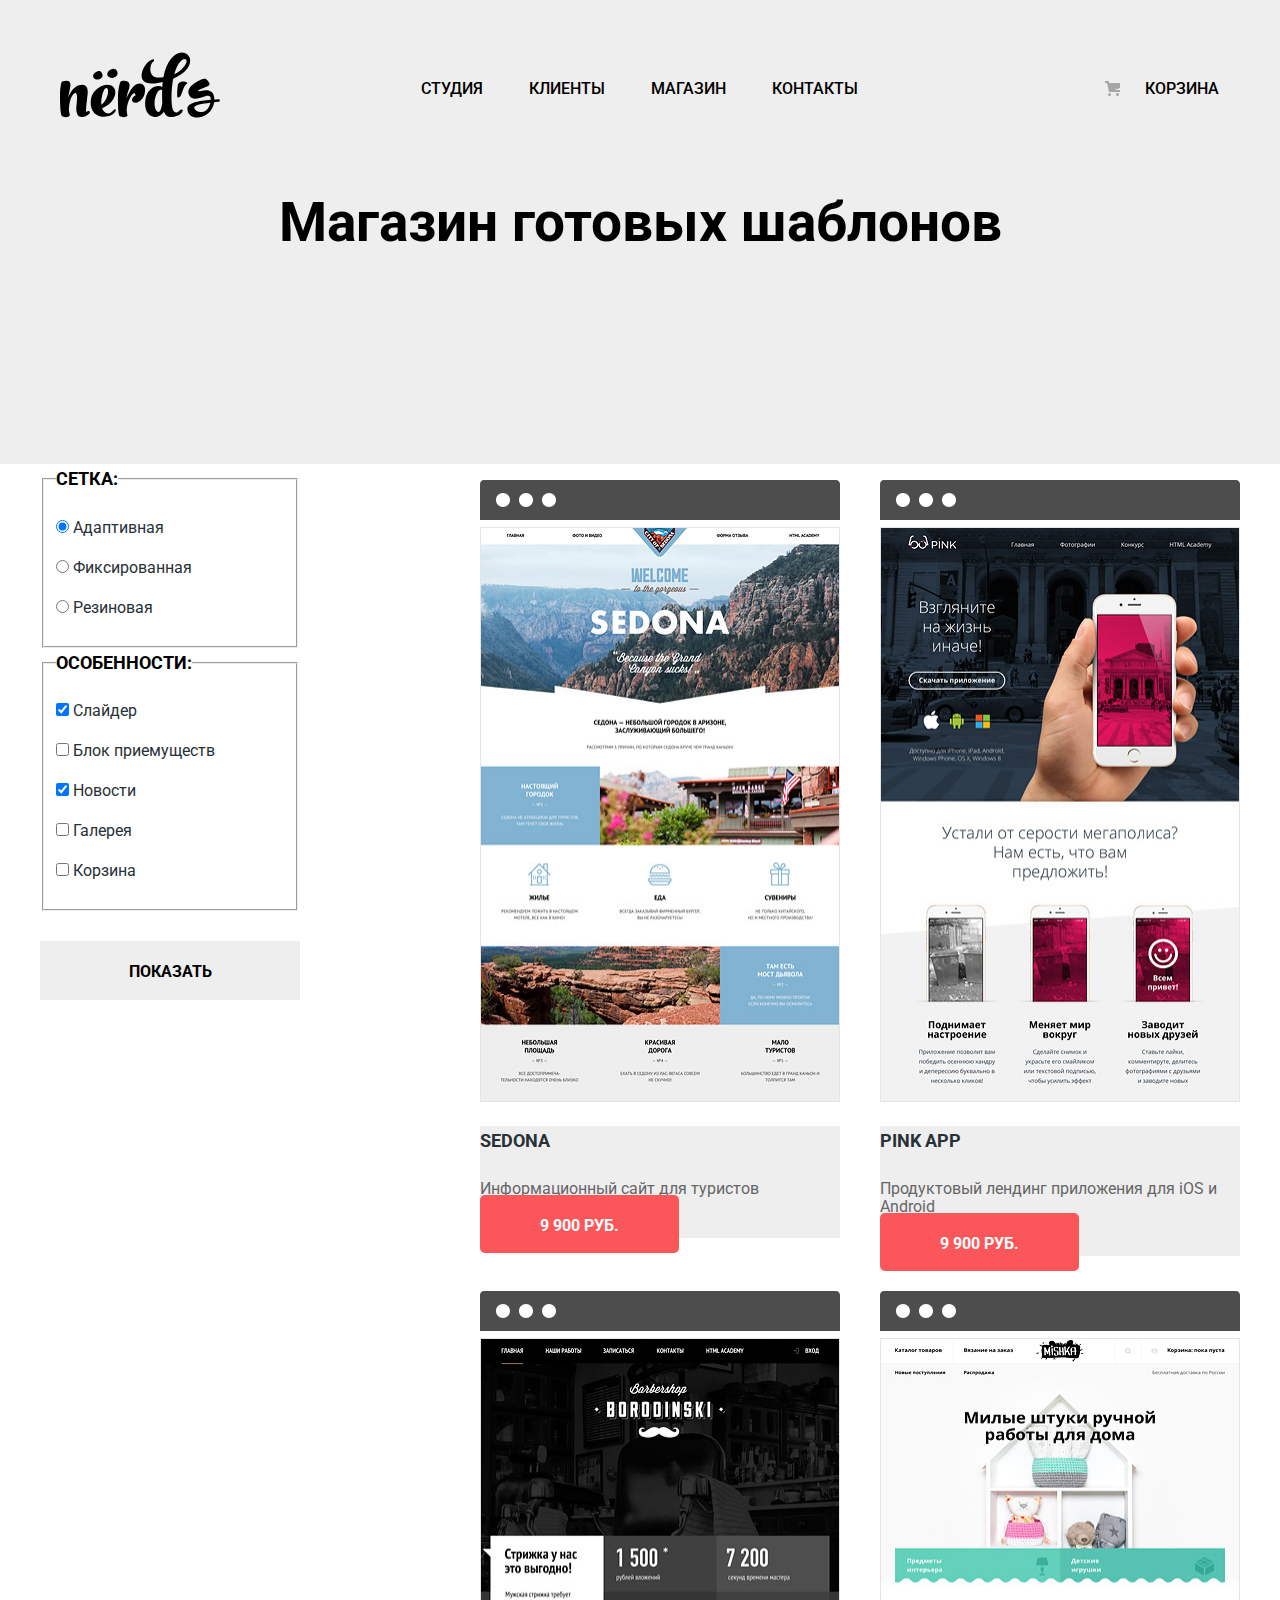
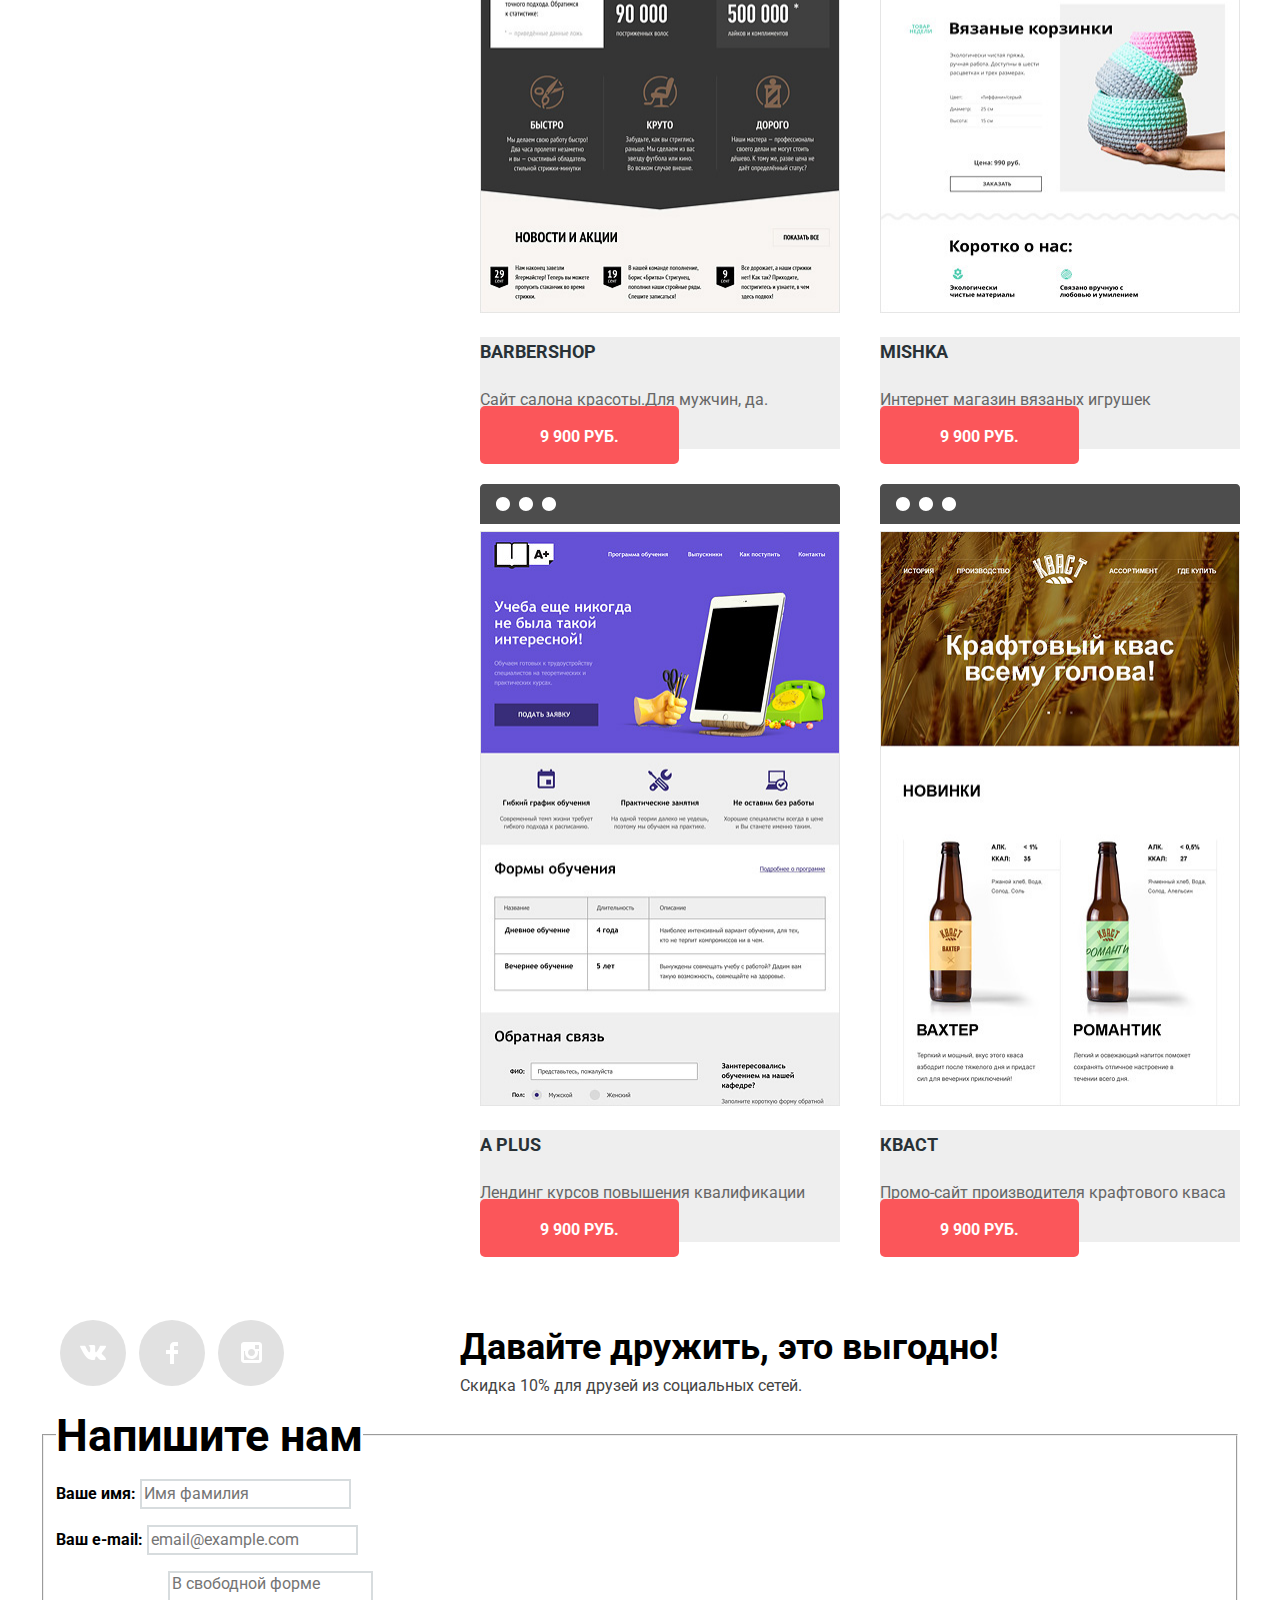
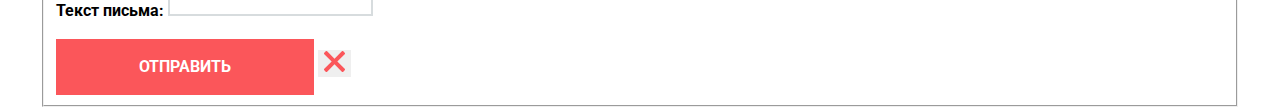
==== commit fe85b5af: "Верстка декоративных элементов" ====
--- a/catalog.html
+++ b/catalog.html
@@ -23,152 +23,153 @@
           <li class="nav-list-item"><a href="#" class="nav-link">Контакты</a></li>
         </ul>
       </nav>
-      <a class="icon-basket" href="#"><img src="img/cart-icon.svg" alt="Корзина" width="15" height="15">Корзина</a>
+      <a class="icon-basket" href="#">Корзина</a>
     </div>
   </header>
   <main class="page-main-catalog">
-      <section class="shop-block">
-        <h1 class="shop-main-title">Магазин готовых шаблонов</h1>
-      </section>
-    <div class="container"><!--Центровщик-->
+    <section class="shop-block">
+      <h1 class="shop-main-title">Магазин готовых шаблонов</h1>
+    </section>
+    <div class="container">
+      <!--Центровщик-->
       <div class="block-flex">
-      <form class="main-form" method="post">
-        <fieldset class="form-radio">
-          <legend class="form-radio-title">Сетка:</legend>
-          <div class="form-radio-block">
-            <p class="form-radio-item">
-              <input class="form-radio-item-input" type="radio" name="radio-grid" checked="checked" id="adap">
-              <label class="form-radio-item-label" for="adap">Адаптивная</label>
-            </p>
-            <p class="form-radio-item">
-              <input class="form-radio-item-input" type="radio" name="radio-grid" id="fix">
-              <label class="form-radio-item-label" for="fix">Фиксированная</label>
-            </p>
-            <p class="form-radio-item">
-              <input class="form-radio-item-input" type="radio" name="radio-grid" id="rubber">
-              <label class="form-radio-item-label" for="rubber">Резиновая</label>
-            </p>
-          </div>
-        </fieldset>
-        <fieldset class="form-checkbox">
-          <legend class="form-checkbox-title">Особенности:</legend>
-          <div class="form-checkbox-block">
-            <p class="form-checkbox-item">
-              <input class="form-checkbox-input" type="checkbox" name="slider" checked="checked" id="slider" />
-              <label class="form-checkbox-label" for="slider">Слайдер</label>
-            </p>
-            <p class="form-checkbox-item">
-              <input class="form-checkbox-input" type="checkbox" name="advantages" id="advantages" />
-              <label class="form-checkbox-label" for="advantages">Блок приемуществ</label>
-            </p>
-            <p class="form-checkbox-item">
-              <input class="form-checkbox-input" type="checkbox" name="news" checked="checked" id="news" />
-              <label class="form-checkbox-label" for="news">Новости</label>
-            </p>
-            <p class="form-checkbox-item">
-              <input class="form-checkbox-input" type="checkbox" name="gallery" id="gallery" />
-              <label class="form-checkbox-label" for="gallery">Галерея</label>
-            </p>
-            <p class="form-checkbox-item">
-              <input class="form-checkbox-input" type="checkbox" name="basket" id="basket" />
-              <label class="form-checkbox-label" for="basket">Корзина</label>
-            </p>
-          </div>
-        </fieldset>
-        <input class="show-btn" type="submit" value="Показать">
-      </form>
-      <ul class="shop" aria-label="Выбор готового шаблона">
-        <li class="shop-item">
-          <div class="shop-browser">
-            <svg version="1.1" id="Layer_1" xmlns="http://www.w3.org/2000/svg" xmlns:xlink="http://www.w3.org/1999/xlink" x="0px" y="0px" width="360px" height="40px" viewBox="0 0 360 40" enable-background="new 0 0 360 40" xml:space="preserve">
-              <path fill="#4D4D4D" d="M356,0H4C1.8,0,0,1.8,0,4v16v20h360V4C360,1.8,358.2,0,356,0z M22.991,27c-3.866,0-7-3.134-7-7s3.134-7,7-7
-	s7,3.134,7,7S26.857,27,22.991,27z M46.002,27c-3.866,0-7-3.134-7-7s3.134-7,7-7s7,3.134,7,7S49.868,27,46.002,27z M69.013,27
-	c-3.866,0-7-3.134-7-7s3.134-7,7-7s7,3.134,7,7S72.879,27,69.013,27z" />
-            </svg>
-          </div>
-          <img class="shop-img" src="img/img-sedona.jpg" alt="sedona" width="360" height="575">
-          <section class="shop-footer">
-            <h4 class="shop-title">Sedona</h4>
-            <p class="shop-desc">Информационный сайт для туристов</p>
-            <a class="shop-btn" href="#">9 900 руб.</a>
-          </section>
-        </li>
-        <li class="shop-item">
-          <div class="shop-browser">
-            <svg version="1.1" id="Layer_2" xmlns="http://www.w3.org/2000/svg" xmlns:xlink="http://www.w3.org/1999/xlink" x="0px" y="0px" width="360px" height="40px" viewBox="0 0 360 40" enable-background="new 0 0 360 40" xml:space="preserve">
-              <path fill="#4D4D4D" d="M356,0H4C1.8,0,0,1.8,0,4v16v20h360V4C360,1.8,358.2,0,356,0z M22.991,27c-3.866,0-7-3.134-7-7s3.134-7,7-7
-	s7,3.134,7,7S26.857,27,22.991,27z M46.002,27c-3.866,0-7-3.134-7-7s3.134-7,7-7s7,3.134,7,7S49.868,27,46.002,27z M69.013,27
-	c-3.866,0-7-3.134-7-7s3.134-7,7-7s7,3.134,7,7S72.879,27,69.013,27z" />
-            </svg>
-          </div>
-          <img class="shop-img" src="img/img-pink.jpg" alt="pink" width="360" height="575">
-          <section class="shop-footer">
-            <h4 class="shop-title">Pink app</h4>
-            <p class="shop-desc">Продуктовый лендинг приложения для iOS и Android</p>
-            <a class="shop-btn" href="#">9 900 руб.</a>
-          </section>
-        </li>
-        <li class="shop-item">
-          <div class="shop-browser">
-            <svg version="1.1" id="Layer_3" xmlns="http://www.w3.org/2000/svg" xmlns:xlink="http://www.w3.org/1999/xlink" x="0px" y="0px" width="360px" height="40px" viewBox="0 0 360 40" enable-background="new 0 0 360 40" xml:space="preserve">
-              <path fill="#4D4D4D" d="M356,0H4C1.8,0,0,1.8,0,4v16v20h360V4C360,1.8,358.2,0,356,0z M22.991,27c-3.866,0-7-3.134-7-7s3.134-7,7-7
-	s7,3.134,7,7S26.857,27,22.991,27z M46.002,27c-3.866,0-7-3.134-7-7s3.134-7,7-7s7,3.134,7,7S49.868,27,46.002,27z M69.013,27
-	c-3.866,0-7-3.134-7-7s3.134-7,7-7s7,3.134,7,7S72.879,27,69.013,27z" />
-            </svg>
-          </div>
-          <img class="shop-img" src="img/img-barbershop.jpg" alt="barbershop" width="360" height="575">
-          <section class="shop-footer">
-            <h4 class="shop-title">Barbershop</h4>
-            <p class="shop-desc">Сайт салона красоты.Для мужчин, да.</p>
-            <a class="shop-btn" href="#">9 900 руб.</a>
-          </section>
-        </li>
-        <li class="shop-item">
-          <div class="shop-browser">
-            <svg version="1.1" id="Layer_4" xmlns="http://www.w3.org/2000/svg" xmlns:xlink="http://www.w3.org/1999/xlink" x="0px" y="0px" width="360px" height="40px" viewBox="0 0 360 40" enable-background="new 0 0 360 40" xml:space="preserve">
-              <path fill="#4D4D4D" d="M356,0H4C1.8,0,0,1.8,0,4v16v20h360V4C360,1.8,358.2,0,356,0z M22.991,27c-3.866,0-7-3.134-7-7s3.134-7,7-7
-	s7,3.134,7,7S26.857,27,22.991,27z M46.002,27c-3.866,0-7-3.134-7-7s3.134-7,7-7s7,3.134,7,7S49.868,27,46.002,27z M69.013,27
-	c-3.866,0-7-3.134-7-7s3.134-7,7-7s7,3.134,7,7S72.879,27,69.013,27z" />
-            </svg>
-          </div>
-          <img class="shop-img" src="img/img-mishka.jpg" alt="mishka" width="360" height="575">
-          <section class="shop-footer">
-            <h4 class="shop-title">Mishka</h4>
-            <p class="shop-desc">Интернет магазин вязаных игрушек</p>
-            <a class="shop-btn" href="#">9 900 руб.</a>
-          </section>
-        </li>
-        <li class="shop-item">
-          <div class="shop-browser">
-            <svg version="1.1" id="Layer_5" xmlns="http://www.w3.org/2000/svg" xmlns:xlink="http://www.w3.org/1999/xlink" x="0px" y="0px" width="360px" height="40px" viewBox="0 0 360 40" enable-background="new 0 0 360 40" xml:space="preserve">
-              <path fill="#4D4D4D" d="M356,0H4C1.8,0,0,1.8,0,4v16v20h360V4C360,1.8,358.2,0,356,0z M22.991,27c-3.866,0-7-3.134-7-7s3.134-7,7-7
-	s7,3.134,7,7S26.857,27,22.991,27z M46.002,27c-3.866,0-7-3.134-7-7s3.134-7,7-7s7,3.134,7,7S49.868,27,46.002,27z M69.013,27
-	c-3.866,0-7-3.134-7-7s3.134-7,7-7s7,3.134,7,7S72.879,27,69.013,27z" />
-            </svg>
-          </div>
-          <img class="shop-img" src="img/img-aplus.jpg" alt="aplus" width="360" height="575">
-          <section class="shop-footer">
-            <h4 class="shop-title">A plus</h4>
-            <p class="shop-desc">Лендинг курсов повышения квалификации</p>
-            <a class="shop-btn" href="#">9 900 руб.</a>
-          </section>
-        </li>
-        <li class="shop-item">
-          <div class="shop-browser">
-            <svg version="1.1" id="Layer_6" xmlns="http://www.w3.org/2000/svg" xmlns:xlink="http://www.w3.org/1999/xlink" x="0px" y="0px" width="360px" height="40px" viewBox="0 0 360 40" enable-background="new 0 0 360 40" xml:space="preserve">
-              <path fill="#4D4D4D" d="M356,0H4C1.8,0,0,1.8,0,4v16v20h360V4C360,1.8,358.2,0,356,0z M22.991,27c-3.866,0-7-3.134-7-7s3.134-7,7-7
-	s7,3.134,7,7S26.857,27,22.991,27z M46.002,27c-3.866,0-7-3.134-7-7s3.134-7,7-7s7,3.134,7,7S49.868,27,46.002,27z M69.013,27
-	c-3.866,0-7-3.134-7-7s3.134-7,7-7s7,3.134,7,7S72.879,27,69.013,27z" />
-            </svg>
-          </div>
-          <img class="shop-img" src="img/img-kvast.jpg" alt="kvast" width="360" height="575">
-          <section class="shop-footer">
-            <h4 class="shop-title">Кваст</h4>
-            <p class="shop-desc">Промо-сайт производителя крафтового кваса</p>
-            <a class="shop-btn" href="#">9 900 руб.</a>
-          </section>
-        </li>
-      </ul>
+        <form class="main-form" method="post">
+          <fieldset class="form-radio">
+            <legend class="form-radio-title">Сетка:</legend>
+            <div class="form-radio-block">
+              <p class="form-radio-item">
+                <input class="form-radio-item-input" type="radio" name="radio-grid" checked="checked" id="adap">
+                <label class="form-radio-item-label" for="adap">Адаптивная</label>
+              </p>
+              <p class="form-radio-item">
+                <input class="form-radio-item-input" type="radio" name="radio-grid" id="fix">
+                <label class="form-radio-item-label" for="fix">Фиксированная</label>
+              </p>
+              <p class="form-radio-item">
+                <input class="form-radio-item-input" type="radio" name="radio-grid" id="rubber">
+                <label class="form-radio-item-label" for="rubber">Резиновая</label>
+              </p>
+            </div>
+          </fieldset>
+          <fieldset class="form-checkbox">
+            <legend class="form-checkbox-title">Особенности:</legend>
+            <div class="form-checkbox-block">
+              <p class="form-checkbox-item">
+                <input class="form-checkbox-input" type="checkbox" name="slider" checked="checked" id="slider" />
+                <label class="form-checkbox-label" for="slider">Слайдер</label>
+              </p>
+              <p class="form-checkbox-item">
+                <input class="form-checkbox-input" type="checkbox" name="advantages" id="advantages" />
+                <label class="form-checkbox-label" for="advantages">Блок приемуществ</label>
+              </p>
+              <p class="form-checkbox-item">
+                <input class="form-checkbox-input" type="checkbox" name="news" checked="checked" id="news" />
+                <label class="form-checkbox-label" for="news">Новости</label>
+              </p>
+              <p class="form-checkbox-item">
+                <input class="form-checkbox-input" type="checkbox" name="gallery" id="gallery" />
+                <label class="form-checkbox-label" for="gallery">Галерея</label>
+              </p>
+              <p class="form-checkbox-item">
+                <input class="form-checkbox-input" type="checkbox" name="basket" id="basket" />
+                <label class="form-checkbox-label" for="basket">Корзина</label>
+              </p>
+            </div>
+          </fieldset>
+          <input class="show-btn" type="submit" value="Показать">
+        </form>
+        <ul class="shop" aria-label="Выбор готового шаблона">
+          <li class="shop-item">
+            <div class="shop-browser">
+              <svg version="1.1" id="Layer_1" xmlns="http://www.w3.org/2000/svg" xmlns:xlink="http://www.w3.org/1999/xlink" x="0px" y="0px" width="360px" height="40px" viewBox="0 0 360 40" enable-background="new 0 0 360 40" xml:space="preserve">
+                <path fill="#4D4D4D" d="M356,0H4C1.8,0,0,1.8,0,4v16v20h360V4C360,1.8,358.2,0,356,0z M22.991,27c-3.866,0-7-3.134-7-7s3.134-7,7-7
+	s7,3.134,7,7S26.857,27,22.991,27z M46.002,27c-3.866,0-7-3.134-7-7s3.134-7,7-7s7,3.134,7,7S49.868,27,46.002,27z M69.013,27
+	c-3.866,0-7-3.134-7-7s3.134-7,7-7s7,3.134,7,7S72.879,27,69.013,27z" />
+              </svg>
+            </div>
+            <img class="shop-img" src="img/img-sedona.jpg" alt="sedona" width="360" height="575">
+            <section class="shop-footer">
+              <h4 class="shop-title">Sedona</h4>
+              <p class="shop-desc">Информационный сайт для туристов</p>
+              <a class="shop-btn" href="#">9 900 руб.</a>
+            </section>
+          </li>
+          <li class="shop-item">
+            <div class="shop-browser">
+              <svg version="1.1" id="Layer_2" xmlns="http://www.w3.org/2000/svg" xmlns:xlink="http://www.w3.org/1999/xlink" x="0px" y="0px" width="360px" height="40px" viewBox="0 0 360 40" enable-background="new 0 0 360 40" xml:space="preserve">
+                <path fill="#4D4D4D" d="M356,0H4C1.8,0,0,1.8,0,4v16v20h360V4C360,1.8,358.2,0,356,0z M22.991,27c-3.866,0-7-3.134-7-7s3.134-7,7-7
+	s7,3.134,7,7S26.857,27,22.991,27z M46.002,27c-3.866,0-7-3.134-7-7s3.134-7,7-7s7,3.134,7,7S49.868,27,46.002,27z M69.013,27
+	c-3.866,0-7-3.134-7-7s3.134-7,7-7s7,3.134,7,7S72.879,27,69.013,27z" />
+              </svg>
+            </div>
+            <img class="shop-img" src="img/img-pink.jpg" alt="pink" width="360" height="575">
+            <section class="shop-footer">
+              <h4 class="shop-title">Pink app</h4>
+              <p class="shop-desc">Продуктовый лендинг приложения для iOS и Android</p>
+              <a class="shop-btn" href="#">9 900 руб.</a>
+            </section>
+          </li>
+          <li class="shop-item">
+            <div class="shop-browser">
+              <svg version="1.1" id="Layer_3" xmlns="http://www.w3.org/2000/svg" xmlns:xlink="http://www.w3.org/1999/xlink" x="0px" y="0px" width="360px" height="40px" viewBox="0 0 360 40" enable-background="new 0 0 360 40" xml:space="preserve">
+                <path fill="#4D4D4D" d="M356,0H4C1.8,0,0,1.8,0,4v16v20h360V4C360,1.8,358.2,0,356,0z M22.991,27c-3.866,0-7-3.134-7-7s3.134-7,7-7
+	s7,3.134,7,7S26.857,27,22.991,27z M46.002,27c-3.866,0-7-3.134-7-7s3.134-7,7-7s7,3.134,7,7S49.868,27,46.002,27z M69.013,27
+	c-3.866,0-7-3.134-7-7s3.134-7,7-7s7,3.134,7,7S72.879,27,69.013,27z" />
+              </svg>
+            </div>
+            <img class="shop-img" src="img/img-barbershop.jpg" alt="barbershop" width="360" height="575">
+            <section class="shop-footer">
+              <h4 class="shop-title">Barbershop</h4>
+              <p class="shop-desc">Сайт салона красоты.Для мужчин, да.</p>
+              <a class="shop-btn" href="#">9 900 руб.</a>
+            </section>
+          </li>
+          <li class="shop-item">
+            <div class="shop-browser">
+              <svg version="1.1" id="Layer_4" xmlns="http://www.w3.org/2000/svg" xmlns:xlink="http://www.w3.org/1999/xlink" x="0px" y="0px" width="360px" height="40px" viewBox="0 0 360 40" enable-background="new 0 0 360 40" xml:space="preserve">
+                <path fill="#4D4D4D" d="M356,0H4C1.8,0,0,1.8,0,4v16v20h360V4C360,1.8,358.2,0,356,0z M22.991,27c-3.866,0-7-3.134-7-7s3.134-7,7-7
+	s7,3.134,7,7S26.857,27,22.991,27z M46.002,27c-3.866,0-7-3.134-7-7s3.134-7,7-7s7,3.134,7,7S49.868,27,46.002,27z M69.013,27
+	c-3.866,0-7-3.134-7-7s3.134-7,7-7s7,3.134,7,7S72.879,27,69.013,27z" />
+              </svg>
+            </div>
+            <img class="shop-img" src="img/img-mishka.jpg" alt="mishka" width="360" height="575">
+            <section class="shop-footer">
+              <h4 class="shop-title">Mishka</h4>
+              <p class="shop-desc">Интернет магазин вязаных игрушек</p>
+              <a class="shop-btn" href="#">9 900 руб.</a>
+            </section>
+          </li>
+          <li class="shop-item">
+            <div class="shop-browser">
+              <svg version="1.1" id="Layer_5" xmlns="http://www.w3.org/2000/svg" xmlns:xlink="http://www.w3.org/1999/xlink" x="0px" y="0px" width="360px" height="40px" viewBox="0 0 360 40" enable-background="new 0 0 360 40" xml:space="preserve">
+                <path fill="#4D4D4D" d="M356,0H4C1.8,0,0,1.8,0,4v16v20h360V4C360,1.8,358.2,0,356,0z M22.991,27c-3.866,0-7-3.134-7-7s3.134-7,7-7
+	s7,3.134,7,7S26.857,27,22.991,27z M46.002,27c-3.866,0-7-3.134-7-7s3.134-7,7-7s7,3.134,7,7S49.868,27,46.002,27z M69.013,27
+	c-3.866,0-7-3.134-7-7s3.134-7,7-7s7,3.134,7,7S72.879,27,69.013,27z" />
+              </svg>
+            </div>
+            <img class="shop-img" src="img/img-aplus.jpg" alt="aplus" width="360" height="575">
+            <section class="shop-footer">
+              <h4 class="shop-title">A plus</h4>
+              <p class="shop-desc">Лендинг курсов повышения квалификации</p>
+              <a class="shop-btn" href="#">9 900 руб.</a>
+            </section>
+          </li>
+          <li class="shop-item">
+            <div class="shop-browser">
+              <svg version="1.1" id="Layer_6" xmlns="http://www.w3.org/2000/svg" xmlns:xlink="http://www.w3.org/1999/xlink" x="0px" y="0px" width="360px" height="40px" viewBox="0 0 360 40" enable-background="new 0 0 360 40" xml:space="preserve">
+                <path fill="#4D4D4D" d="M356,0H4C1.8,0,0,1.8,0,4v16v20h360V4C360,1.8,358.2,0,356,0z M22.991,27c-3.866,0-7-3.134-7-7s3.134-7,7-7
+	s7,3.134,7,7S26.857,27,22.991,27z M46.002,27c-3.866,0-7-3.134-7-7s3.134-7,7-7s7,3.134,7,7S49.868,27,46.002,27z M69.013,27
+	c-3.866,0-7-3.134-7-7s3.134-7,7-7s7,3.134,7,7S72.879,27,69.013,27z" />
+              </svg>
+            </div>
+            <img class="shop-img" src="img/img-kvast.jpg" alt="kvast" width="360" height="575">
+            <section class="shop-footer">
+              <h4 class="shop-title">Кваст</h4>
+              <p class="shop-desc">Промо-сайт производителя крафтового кваса</p>
+              <a class="shop-btn" href="#">9 900 руб.</a>
+            </section>
+          </li>
+        </ul>
       </div>
     </div>
     <!--Карта-->
@@ -216,8 +217,8 @@
           <input class="pop-up-input" type="email" id="mail" name="mail" placeholder="email@example.com" required>
         </p>
         <p class="pop-up-item">
-        <label class="pop-up-label" for="comment-field">Текст письма:</label>
-        <textarea class="pop-up-textarea" name="comment" id="comment-field" placeholder="В свободной форме"></textarea>
+          <label class="pop-up-label" for="comment-field">Текст письма:</label>
+          <textarea class="pop-up-textarea" name="comment" id="comment-field" placeholder="В свободной форме"></textarea>
         </p>
         <input class="pop-up-btn" type="submit" value="Отправить">
         <button class="pop-up-cross" aria-label="Закрыть"><svg xmlns="http://www.w3.org/2000/svg" width="21" height="21" viewBox="0 0 21 21">
--- a/css/style.css
+++ b/css/style.css
@@ -9,9 +9,14 @@
   overflow: hidden;
 }
 
+*,
+*::before,
+*::after {
+  box-sizing: inherit;
+}
+
 body {
   margin: 0;
-  
   font-family: "Roboto", Arial, sans-serif;
   font-size: 16px;
   line-height: 24px;
@@ -24,20 +29,15 @@
   margin: 0 auto;
   padding-left: 20px;
   padding-right: 20px;
-  
 }
 
 li {
   list-style-type: none;
 }
 
-ul {
-  padding: 0;
-}
-
 .nerds-logo {
-  margin-left: 21px;
   margin-right: 201px;
+  margin-left: 20px;
 }
 
 .nerds-logo:hover {
@@ -49,7 +49,7 @@
 }
 
 .page-header {
-  padding-top: 48px;
+  padding-top: 50px;
   background-color: #eeeeee;
 }
 
@@ -60,13 +60,15 @@
 }
 
 .main-navigation {
-  margin-right: 206px;
+  margin-right: 184px;
 }
 
 .nav-list {
   display: flex;
   flex-direction: row;
+  flex-wrap: wrap;
   width: 500px;
+  padding: 0;
 }
 
 .nav-link {
@@ -88,19 +90,38 @@
 }
 
 .icon-basket {
+  padding-left: 40px;
+  background-image: url("../img/cart-icon.svg");
+  background-repeat: no-repeat;
+  background-position: 0 7px;
   font-weight: 500;
   line-height: 30px;
   text-decoration: none;
   color: black;
   text-transform: uppercase;
-
+}
+
+.icon-basket:hover {
+  color: #fb565a;
+}
+
+.icon-basket:active {
+  color: rgba(0, 0, 0, 0.3);
+}
+
+.services {
+  
 }
 
 .service {
   display: flex;
-  
+  flex-wrap: wrap;
   margin-left: 20px;
   margin-right: 20px;
+  margin-bottom: 0;
+  padding: 0;
+  padding-bottom: 93px;
+  border-bottom: 1px solid red;
 }
 
 .service-block {
@@ -131,12 +152,12 @@
 }
 
 .service-link {
-  padding-bottom: 19px;
-  padding-top: 19px;
+  border-top: 3px solid transparent;
+  padding-bottom: 16px;
+  padding-top: 12px;
   padding-left: 40px;
   padding-right: 39px;
   border-radius: 5px;
-  
   font-weight: 500;
   font-size: 16px;
   line-height: 18px;
@@ -154,6 +175,7 @@
 }
 
 .service-link--one:active {
+  border-color: #c13135;
   background-color: #d7373b;
   color: rgba(255, 255, 255, 0.3);
 }
@@ -167,6 +189,7 @@
 }
 
 .service-link--two:active {
+  border-color: #009958;
   background-color: #00aa62;
   color: rgba(255, 255, 255, 0.3);
 }
@@ -180,6 +203,7 @@
 }
 
 .service-link--three:active {
+  border-color: #ce961f;
   background-color: #e5a722;
   color: rgba(255, 255, 255, 0.3);
 }
@@ -191,14 +215,15 @@
 
 .social-ul {
   display: flex;
-  
+  margin: 0;
+  padding: 0;
 }
 
 .social-item {
   margin-right: 13px;
 }
 
-.social-icons{
+.social-icons {
   width: 300px;
   margin-right: 100px;
   margin-left: 20px;
@@ -260,7 +285,6 @@
   padding-right: 83px;
   padding-left: 83px;
   background-color: #fb565a;
-  
   font-weight: bold;
   line-height: 18px;
   color: white;
@@ -274,6 +298,7 @@
 .shop-main-title {
   margin: 0;
   padding-top: 68px;
+  padding-bottom: 107px;
   text-align: center;
   min-height: 162px;
   background-color: #eeeeee;
@@ -294,23 +319,27 @@
 }
 
 .show-btn {
+  margin-top: 30px;
+  border: 0;
+  border-top: 3px solid transparent;
   padding-bottom: 19px;
   padding-top: 19px;
   padding-left: 83px;
   padding-right: 83px;
-  
+  outline: none;
   font-weight: bold;
   line-height: 18px;
   text-transform: uppercase;
-  border: 0;
   background-color: #eeeeee;
 }
 
-.show-btn:hover {
+.show-btn:hover,
+.show-btn:focus {
   background-color: #dfdfdf;
 }
 
 .show-btn:active {
+  border-color: #bfbfbf;
   background-color: #d5d5d5;
   color: rgba(0, 0, 0, 0.3);
 }
@@ -319,6 +348,7 @@
   display: flex;
   flex-wrap: wrap;
   width: 760px;
+  padding: 0;
 }
 
 .main-form {
@@ -339,7 +369,7 @@
 
 .shop-item:nth-child(odd) {
   margin-right: 40px;
-} 
+}
 
 
 .shop-img {
@@ -364,12 +394,12 @@
 }
 
 .shop-btn {
+  border-top: 3px solid transparent;
   padding-bottom: 18px;
   padding-top: 18px;
   padding-left: 60px;
   padding-right: 60px;
   border-radius: 5px;
-  
   font-weight: bold;
   font-size: 16px;
   line-height: 18px;
@@ -384,6 +414,7 @@
 }
 
 .shop-btn:active {
+  border-color: #c13135;
   background-color: #d7373b;
 }
 
@@ -403,14 +434,7 @@
   text-transform: uppercase;
 }
 
-.social-ul {
-  margin: 0;
-  padding: 0;
-}
-
 .social {
-  display: inline-block;
-  margin-bottom: 30px;
   background-color: #e1e1e1;
   display: flex;
   width: 66px;
@@ -432,3 +456,228 @@
 .social svg {
   display: block;
 }
+
+.slides {
+  position: relative;
+  background-color: #eeeeee;
+  margin-bottom: 81px;
+}
+
+.slide {
+  width: 1160px;
+  margin: 0 auto;
+  padding: 0;
+}
+
+.slide-item {
+  min-height: 415px;
+  background-repeat: no-repeat;
+}
+
+.slide-item--one {
+  background-image: url("../img/slide1.png");
+  background-position: top 3px right 30px;
+}
+
+.slide-item--two {
+  background-image: url("../img/slide2.png");
+  background-position: top -16px right 1px;
+}
+
+.slide-item--three {
+  background-image: url("../img/slide3.png");
+  background-position: top 3px right 2px;
+}
+
+.slide-head {
+  padding-top: 64px;
+  margin: 0;
+  font-weight: 500;
+  font-size: 55px;
+  line-height: 55px;
+  color: black;
+}
+
+.slide-desc {
+  margin-top: 25px;
+  margin-bottom: 52px;
+}
+
+.slide-btn {
+  background-color: #fb565a;
+  border-top: 3px solid transparent;
+  padding-bottom: 16px;
+  padding-top: 12px;
+  padding-left: 53px;
+  padding-right: 56px;
+  border-radius: 5px;
+  font-weight: 500;
+  font-size: 16px;
+  line-height: 18px;
+  text-decoration: none;
+  text-transform: uppercase;
+  color: white;
+}
+
+.slide-buttons {
+  position: absolute;
+  left: 47.7%;
+  bottom: 79px;
+  display: flex;
+  flex-wrap: wrap;
+  justify-content: center;
+  padding: 0;
+}
+
+.slide-buttons-item:nth-child(2) {
+  margin-left: 17px;
+  margin-right: 17px;
+}
+
+.slide-buttons-link {
+  display: block;
+  border-radius: 50%;
+  width: 18px;
+  height: 18px;
+  background-color: #ffffff;
+}
+
+.slide-buttons-link--active:before {
+  content: "";
+  position: absolute;
+  top: 5px;
+  left: 5px;
+  width: 4px;
+  height: 4px;
+  border: 2px solid #c1c1c1;
+  border-radius: 50%;
+}
+
+.about {
+  display: flex;
+  /**  align-items: flex-end; **/
+  background-image: url("../img/nerds-illustration.png");
+  background-repeat: no-repeat;
+  background-position: right 40px;
+  width: 1160px;
+  margin: 0 auto;
+  padding-bottom: 46px;
+  border-bottom: 2px solid red;
+}
+
+.about-head {
+  margin-top: 78px;
+  margin-bottom: 33px;
+  font-weight: 500;
+  font-size: 45px;
+  line-height: 45px;
+  color: black;
+}
+
+.about-desc {
+  margin-bottom: 40px;
+}
+
+.about-list {
+  margin: 0;
+  padding: 0;
+}
+
+.about-list-item {
+  position: relative;
+  padding-left: 37px;
+  padding-bottom: 25px;
+}
+
+.about-list-item::before {
+  content: "";
+  display: block;
+  position: absolute;
+  left: 0;
+  top: 10px;
+  width: 26px;
+  height: 2px;
+  background-color: #fb565a;
+}
+
+.about-header {
+  font-size: 16px;
+  line-height: 24px;
+  color: black;
+  text-transform: uppercase;
+}
+
+.about-header--one {
+  margin-bottom: 23px;
+}
+
+.about-header--two {
+  text-align: center;
+  margin-bottom: 58px;
+}
+
+.about-table {
+  min-width: 360px;
+}
+
+.about-table-numbers {
+  padding-bottom: 27px;
+  font-size: 45px;
+  line-height: 10px;
+  font-weight: 700;
+  color: black;
+}
+
+.about-table-numbers sup {
+  font-size: 30px;
+}
+
+.about-block--two {
+  margin-top: 271px;
+  margin-left: 150px;
+}
+
+.partners {
+  width: 1160px;
+  margin: 0 auto;
+  border-bottom: 2px solid red;
+}
+
+.partners-list {
+  display: flex;
+  flex-wrap: wrap;
+  align-items: center; 
+  list-style: none;
+  margin: 0;
+  padding: 0;
+}
+
+.partners-item {
+  position: relative;
+  width: 300px;
+}
+
+.partners-item:nth-child(4) {
+  position: relative;
+  width: 260px;
+  margin-left: 0;
+}
+
+.partners-item::after {
+    content: "";
+    position: absolute;
+    top: 20px;
+    right: 19px;
+    width: 2px;
+    height: 52px;
+    background-color: #eee;
+}
+
+.partners-link {
+  
+}
+
+.partners-logo {
+  opacity: 0.2;
+ 
+}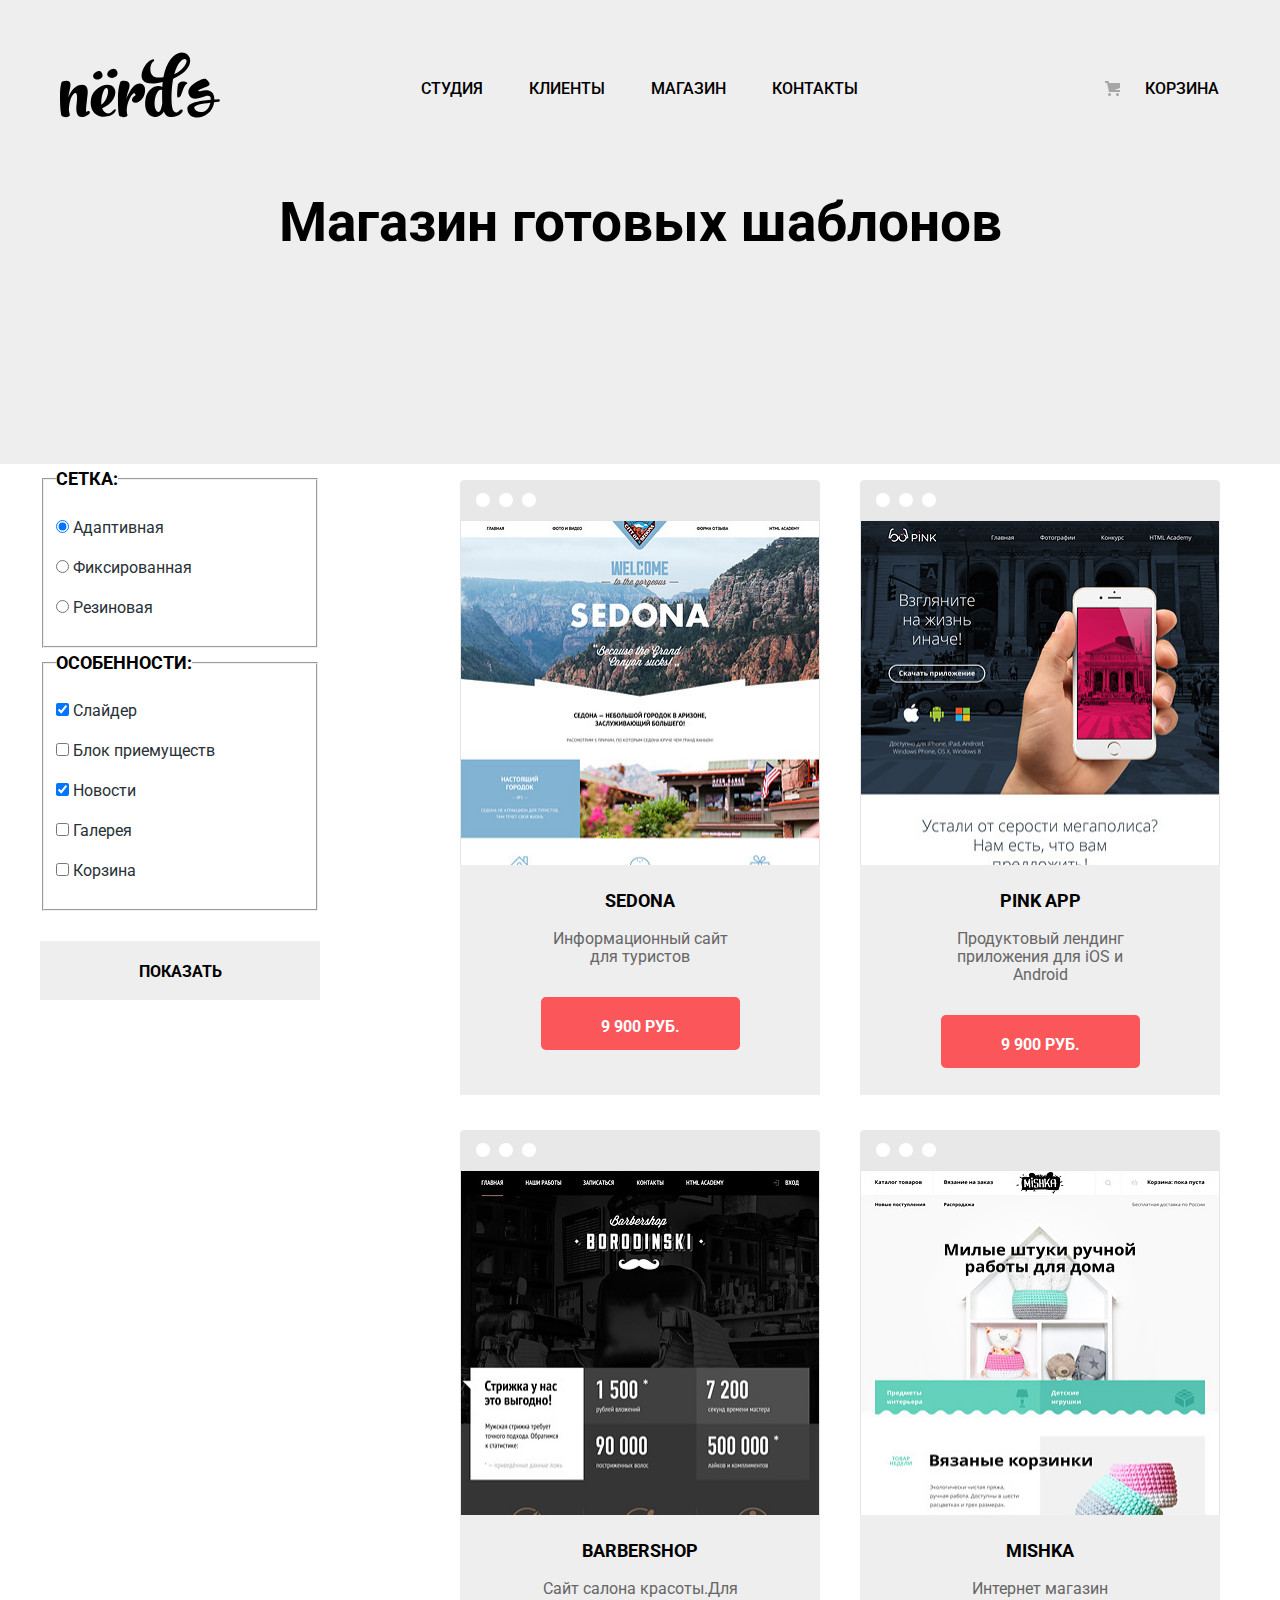
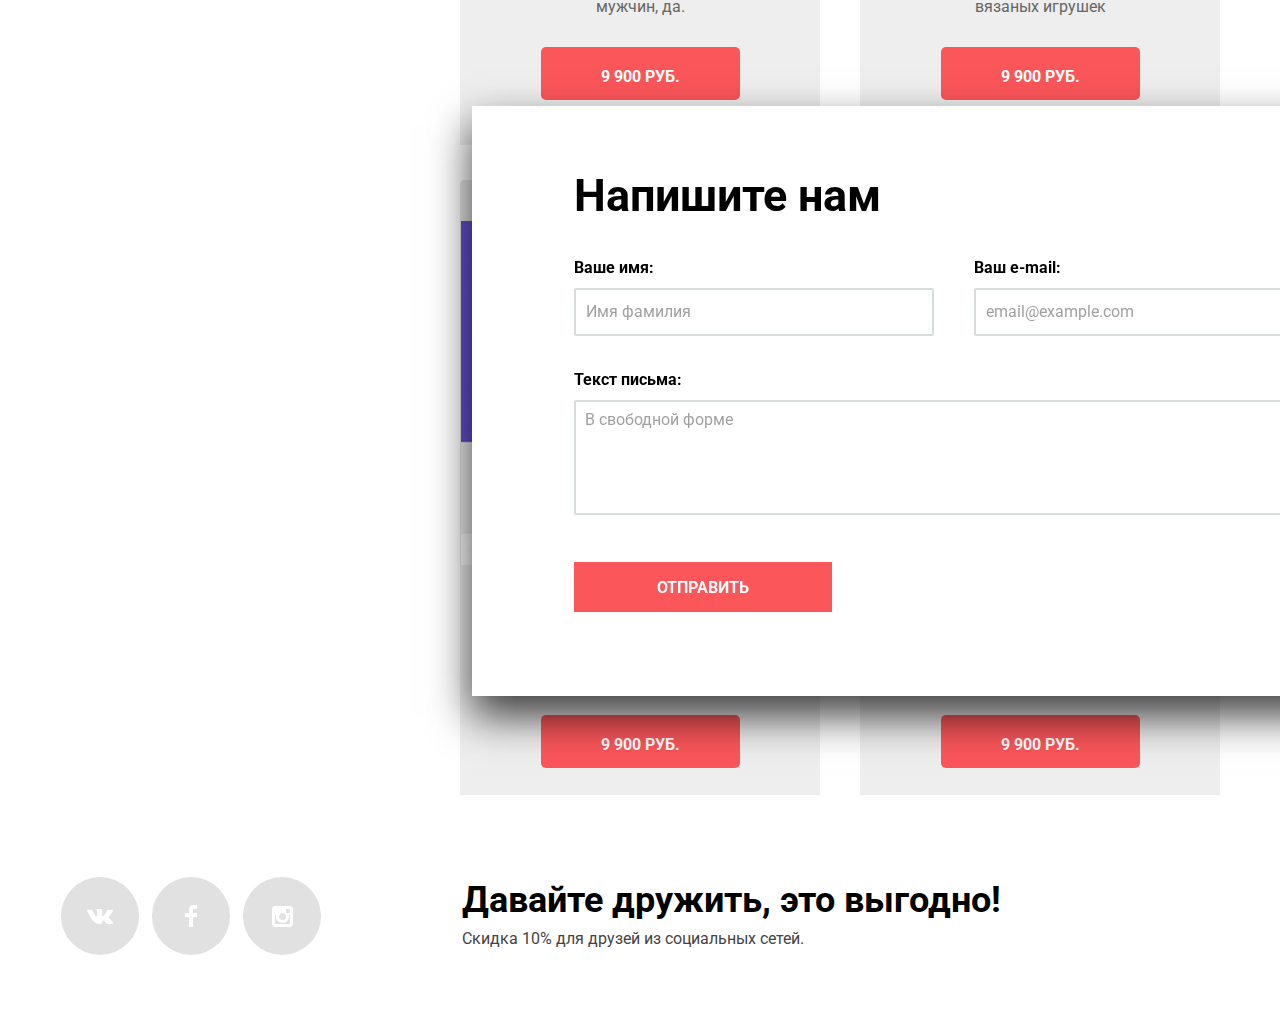
==== commit 7fcb8992: "0011" ====
--- a/catalog.html
+++ b/catalog.html
@@ -208,6 +208,7 @@
     <form class="pop-up-form" method="post">
       <fieldset class="pop-up-field">
         <legend class="pop-up-title">Напишите нам</legend>
+        <div class="flex-pop-up">
         <p class="pop-up-item">
           <label class="pop-up-label" for="name">Ваше имя:</label>
           <input class="pop-up-input" type="text" id="name" name="name" placeholder="Имя фамилия" required>
@@ -216,7 +217,8 @@
           <label class="pop-up-label" for="mail">Ваш e-mail:</label>
           <input class="pop-up-input" type="email" id="mail" name="mail" placeholder="email@example.com" required>
         </p>
-        <p class="pop-up-item">
+        </div>
+        <p class="pop-up-item pop-up-item-textarea">
           <label class="pop-up-label" for="comment-field">Текст письма:</label>
           <textarea class="pop-up-textarea" name="comment" id="comment-field" placeholder="В свободной форме"></textarea>
         </p>
--- a/css/style.css
+++ b/css/style.css
@@ -72,12 +72,15 @@
 }
 
 .nav-link {
-  margin-right: 46px;
   font-weight: 500;
   line-height: 30px;
   color: black;
   text-decoration: none;
   text-transform: uppercase;
+}
+
+.nav-list-item {
+  margin-right: 46px;
 }
 
 .nav-link:hover {
@@ -109,9 +112,6 @@
   color: rgba(0, 0, 0, 0.3);
 }
 
-.services {
-  
-}
 
 .service {
   display: flex;
@@ -121,7 +121,7 @@
   margin-bottom: 0;
   padding: 0;
   padding-bottom: 93px;
-  border-bottom: 1px solid red;
+  border-bottom: 2px solid red;
 }
 
 .service-block {
@@ -208,29 +208,25 @@
   color: rgba(255, 255, 255, 0.3);
 }
 
-.footer-container {
-  display: flex;
-  flex-direction: row;
-}
-
 .social-ul {
   display: flex;
   margin: 0;
   padding: 0;
+  margin-top: 20px;
+  margin-right: 128px;
+  margin-left: 21px;
 }
 
 .social-item {
   margin-right: 13px;
 }
 
-.social-icons {
-  width: 300px;
-  margin-right: 100px;
-  margin-left: 20px;
-}
 
 .footer-container {
+  display: flex;
+  flex-direction: row;
   align-items: center;
+  padding-bottom: 58px;
 }
 
 .footer-desc {
@@ -249,13 +245,6 @@
   margin-top: 0;
   line-height: 22px;
   color: #444444;
-}
-
-.pop-up-title {
-  font-weight: bold;
-  font-size: 45px;
-  line-height: 45px;
-  color: black;
 }
 
 .pop-up-label {
@@ -280,8 +269,8 @@
 
 .pop-up-btn {
   border: 0;
-  padding-bottom: 19px;
-  padding-top: 19px;
+  padding-bottom: 15px;
+  padding-top: 17px;
   padding-right: 83px;
   padding-left: 83px;
   background-color: #fb565a;
@@ -289,6 +278,7 @@
   line-height: 18px;
   color: white;
   text-transform: uppercase;
+  cursor: pointer;
 }
 
 .pop-up-cross {
@@ -347,14 +337,14 @@
 .shop {
   display: flex;
   flex-wrap: wrap;
-  width: 760px;
+  width: 780px;
   padding: 0;
 }
 
 .main-form {
   display: flex;
   flex-direction: column;
-  width: 260px;
+  width: 280px;
 }
 
 .block-flex {
@@ -363,6 +353,7 @@
 }
 
 .shop-item {
+  position: relative;
   width: 360px;
   margin-bottom: 35px;
 }
@@ -376,11 +367,34 @@
   display: block;
 }
 
+.shop-browser {
+  height: 40px;
+  opacity: 0.12;
+}
+
 .shop-footer {
+  /** display: none; **/
   background-color: #eeeeee;
+  position: absolute;
+  bottom: 0;
+  z-index: 2;
+  box-sizing: border-box;
+  width: 100%;
+  height: 230px;
+  max-height: 230px;
+  padding: 21px 10px 42px;
+  overflow-y: auto;
+  text-align: center;
+}
+
+.shop-item:hover > .shop-footer {
+  display: block;
 }
 
 .shop-title {
+  margin-top: 0;
+  margin-bottom: 14px;
+  color: black;
   font-size: 18px;
   line-height: 30px;
   font-weight: bold;
@@ -388,6 +402,9 @@
 }
 
 .shop-desc {
+  margin: 0 auto;
+  margin-bottom: 49px;
+  width: 200px;
   font-size: 16px;
   line-height: 18px;
   color: #666666;
@@ -395,8 +412,8 @@
 
 .shop-btn {
   border-top: 3px solid transparent;
-  padding-bottom: 18px;
-  padding-top: 18px;
+  padding-bottom: 14px;
+  padding-top: 17px;
   padding-left: 60px;
   padding-right: 60px;
   border-radius: 5px;
@@ -437,8 +454,8 @@
 .social {
   background-color: #e1e1e1;
   display: flex;
-  width: 66px;
-  height: 66px;
+  width: 78px;
+  height: 78px;
   align-items: center;
   justify-content: center;
   border-radius: 50%;
@@ -641,12 +658,13 @@
   width: 1160px;
   margin: 0 auto;
   border-bottom: 2px solid red;
+  padding-top: 5px;
 }
 
 .partners-list {
   display: flex;
-  flex-wrap: wrap;
-  align-items: center; 
+  justify-content: space-between;
+  align-items: center;
   list-style: none;
   margin: 0;
   padding: 0;
@@ -654,30 +672,225 @@
 
 .partners-item {
   position: relative;
-  width: 300px;
+  width: 22%;
+  height: 174px;
+  display: flex;
+  justify-content: center;
+  align-items: center;
 }
 
 .partners-item:nth-child(4) {
+  width: 260px;
+}
+
+.partners-item:nth-child(-n+3)::after {
+  content: "";
+  position: absolute;
+  top: 57px;
+  right: -26px;
+  width: 2px;
+  height: 52px;
+  background-color: #eee;
+}
+
+.partners-link {}
+
+.partners-item > a img {
+  opacity: 0.2;
+}
+
+.partners-item > a:hover img {
+  opacity: 1.0;
+}
+
+.partners-item > a:active img {
+  opacity: 0.1;
+}
+
+.page-main {
+  margin-bottom: 79px;
+}
+
+
+.map {
   position: relative;
-  width: 260px;
-  margin-left: 0;
-}
-
-.partners-item::after {
-    content: "";
-    position: absolute;
-    top: 20px;
-    right: 19px;
-    width: 2px;
-    height: 52px;
-    background-color: #eee;
-}
-
-.partners-link {
-  
-}
-
-.partners-logo {
-  opacity: 0.2;
- 
-}+  width: 100%;
+  margin: 0 0 39px;
+  background-color: #f1eee9;
+  background-image: url(../img/map.png);
+  background-repeat: no-repeat;
+  background-position: center;
+}
+
+.container-map {
+  width: 1160px;
+}
+
+.map-info {
+  position: absolute;
+  top: 53px;
+  z-index: 1;
+  width: 220px;
+  padding-right: 50px;
+  padding-left: 50px;
+  padding-top: 50px;
+  padding-bottom: 60px;
+  background-color: #ffffff;
+}
+
+.map-info-title {
+  display: block;
+  font-size: 18px;
+  margin: 0 0 27px;
+  font-weight: 700;
+  text-transform: uppercase;
+}
+
+.map-info-desc {
+  margin: 0 0 17px;
+  line-height: 18px;
+  color: #666;
+}
+
+.map-info-desc-two {
+  margin: 0 0 54px;
+  line-height: 18px;
+  color: #666;
+}
+
+.map-info-btn {
+  box-sizing: border-box;
+  padding-top: 16px;
+  padding-bottom: 15px;
+  padding-left: 45px;
+  padding-right: 44px;
+  background-color: #fb565a;
+  text-transform: uppercase;
+  text-decoration: none;
+  color: white;
+  border-radius: 3px;
+  font-weight: 500;
+  cursor: pointer;
+}
+
+
+
+
+
+
+
+.pop-up {
+  position: absolute;
+  top: 1706px;
+  left: 452px;
+  width: 960px;
+  z-index: 10;
+}
+
+.pop-up-form {
+  position: relative;
+  margin: 0 auto;
+  box-shadow: 0 20px 40px 0 rgba(0, 1, 1, .75);
+  background-color: #ffffff;
+}
+
+.pop-up-field {
+  padding-left: 100px;
+  padding-right: 100px;
+  padding-bottom: 84px;
+  border: 0 none;
+}
+
+.pop-up-title {
+  padding-top: 67px;
+  padding-bottom: 16px;
+  font-weight: bold;
+  font-size: 45px;
+  line-height: 45px;
+  color: black;
+}
+
+.flex-pop-up {
+  display: flex;
+}
+
+.pop-up-item {
+  width: 360px;
+}
+
+.pop-up-item-textarea {
+  padding-bottom: 24px;
+}
+
+.pop-up-item:nth-child(1) {
+  margin-right: 40px;
+}
+
+.pop-up-textarea {
+  box-sizing: border-box;
+  width: 760px;
+}
+
+.pop-up-label {}
+
+.pop-up-input {
+  box-sizing: border-box;
+  width: 100%;
+  margin: 8px 0 0;
+  padding: 10px;
+  font-weight: 400;
+  color: rgba(68, 68, 68, .5);
+  border: 2px solid #d7dcde;
+  border-radius: 2px;
+  -webkit-text-fill-color: rgba(68, 68, 68, .5);
+}
+
+
+.pop-up-textarea {
+  height: 115px;
+  margin: 8px 0 0;
+  padding: 9px;
+  font-weight: 400;
+  color: rgba(68, 68, 68, .5);
+  border: 2px solid #d7dcde;
+  border-radius: 2px;
+  -webkit-text-fill-color: rgba(68, 68, 68, .5);
+}
+
+.pop-up-cross {
+  position: absolute;
+  background-color: transparent;
+  border: 0;
+  top: 76px;
+  right: 81px;
+  width: 28px;
+  height: 28px;
+  outline: 0;
+  opacity: .3;
+  cursor: pointer;
+  transform: rotate(45deg);
+}
+
+.pop-up-cross::before {
+  width: 4px;
+  content: "";
+  position: absolute;
+  top: 0;
+  left: 50%;
+  height: 100%;
+  -webkit-transform: translateX(-50%) rotate(90deg);
+  transform: translateX(-50%);
+  background-color: #fb565a;
+}
+
+.pop-up-cross::after {
+  width: 4px;
+  content: "";
+  position: absolute;
+  top: 0;
+  left: 50%;
+  height: 100%;
+  -webkit-transform: translateX(-50%);
+  transform: translateX(-50%) rotate(90deg);
+  background-color: #fb565a;
+}
